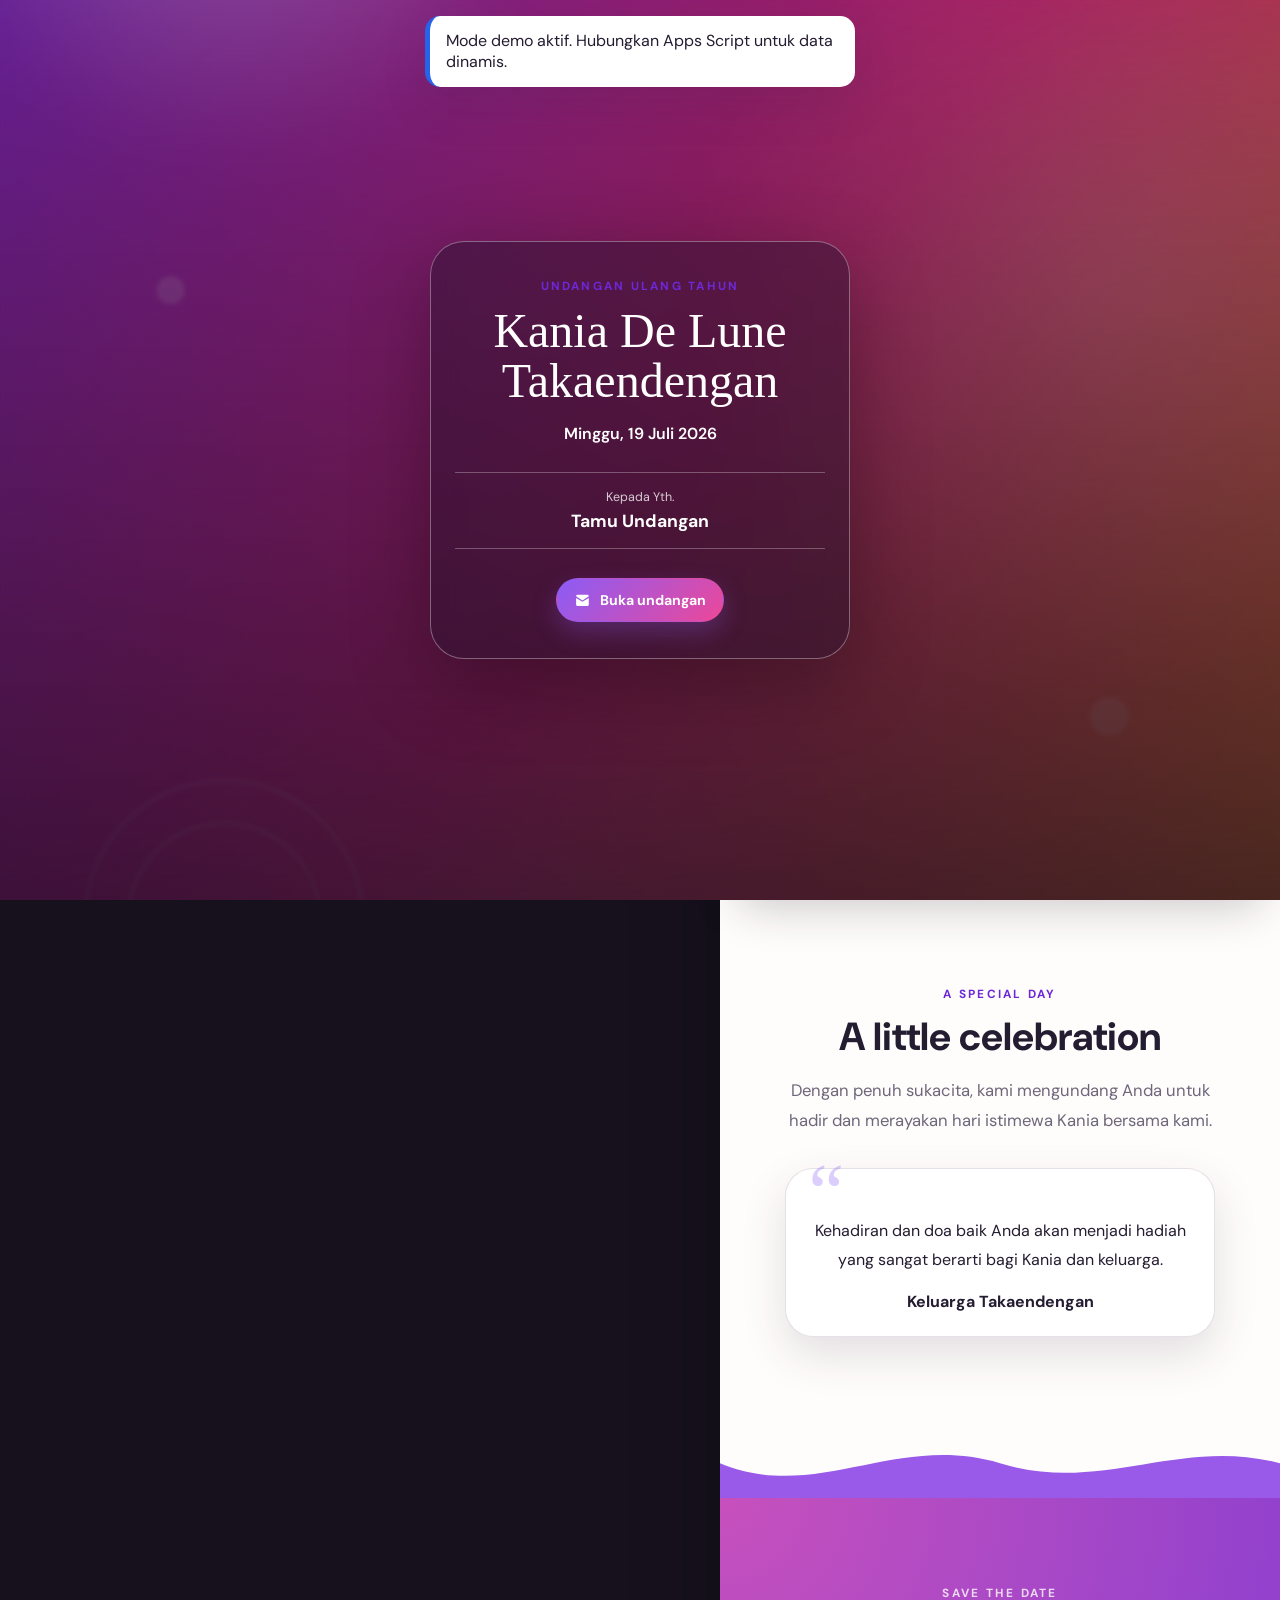
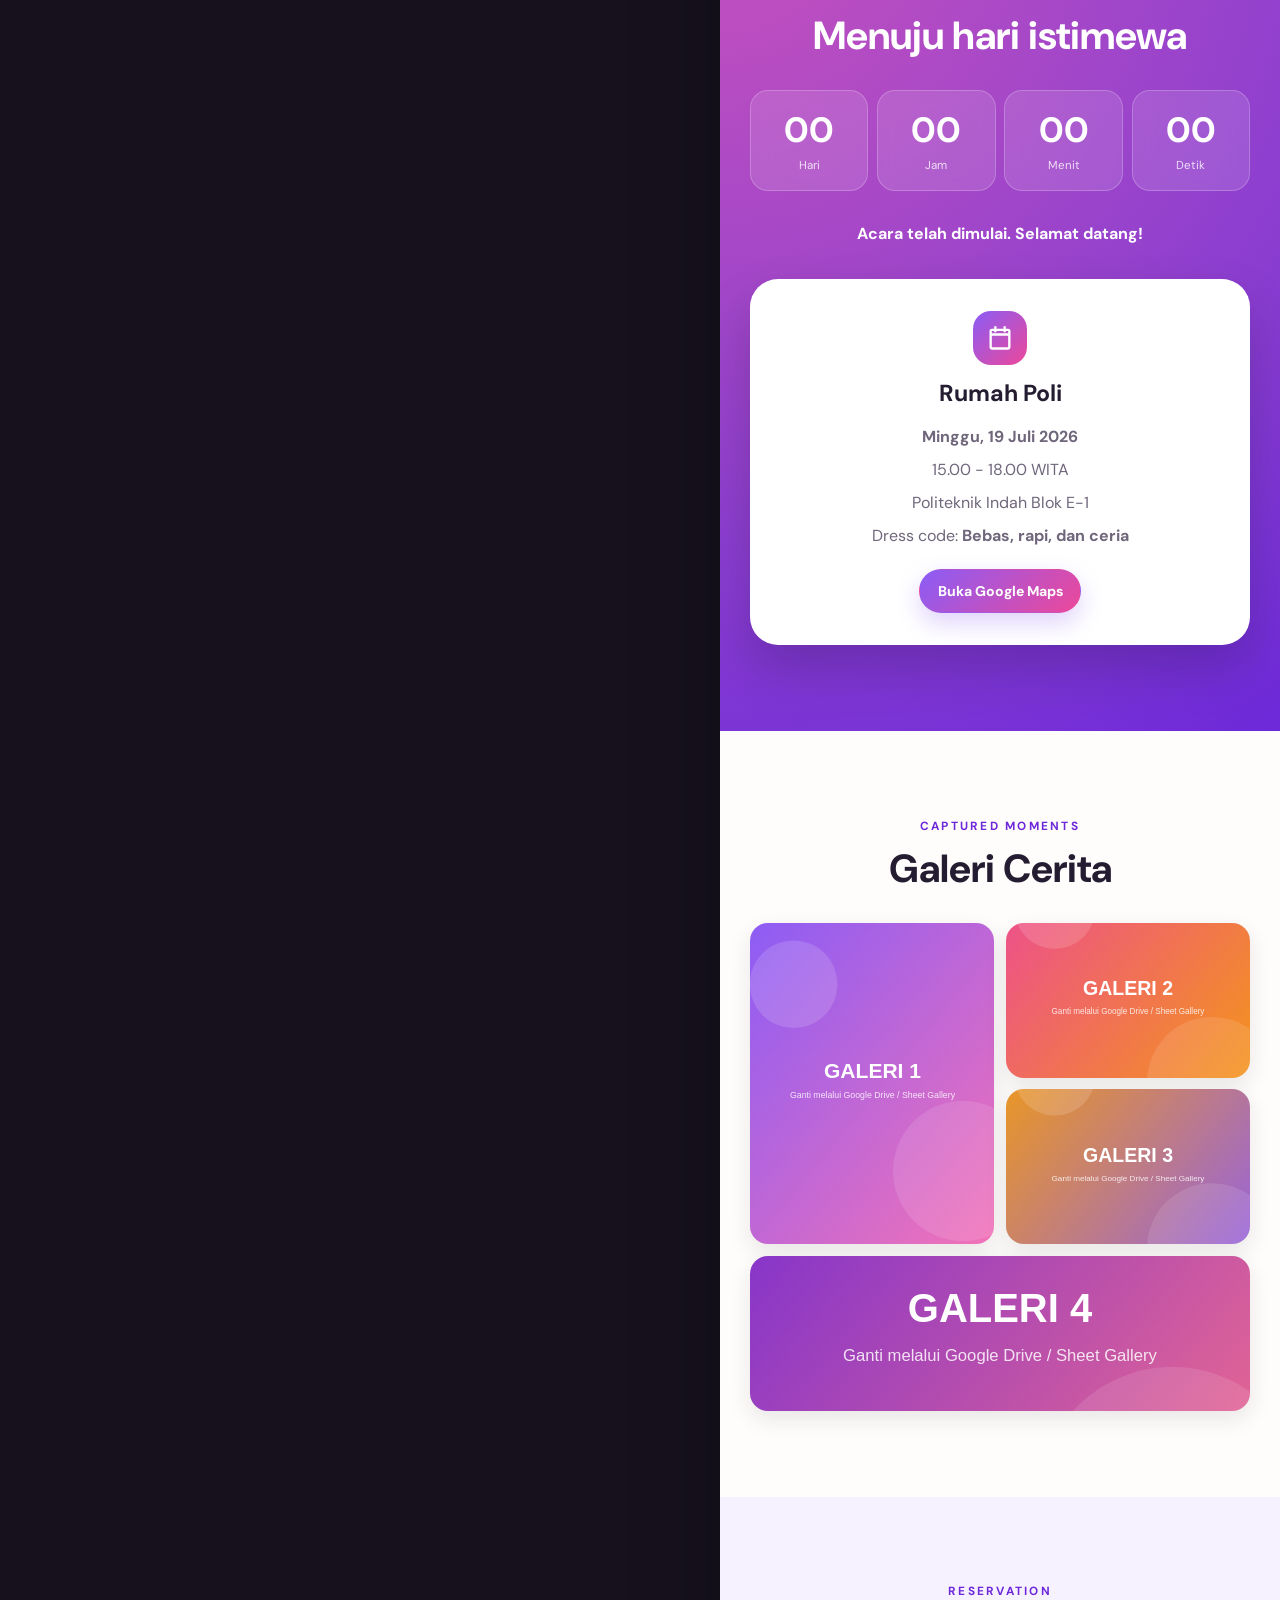
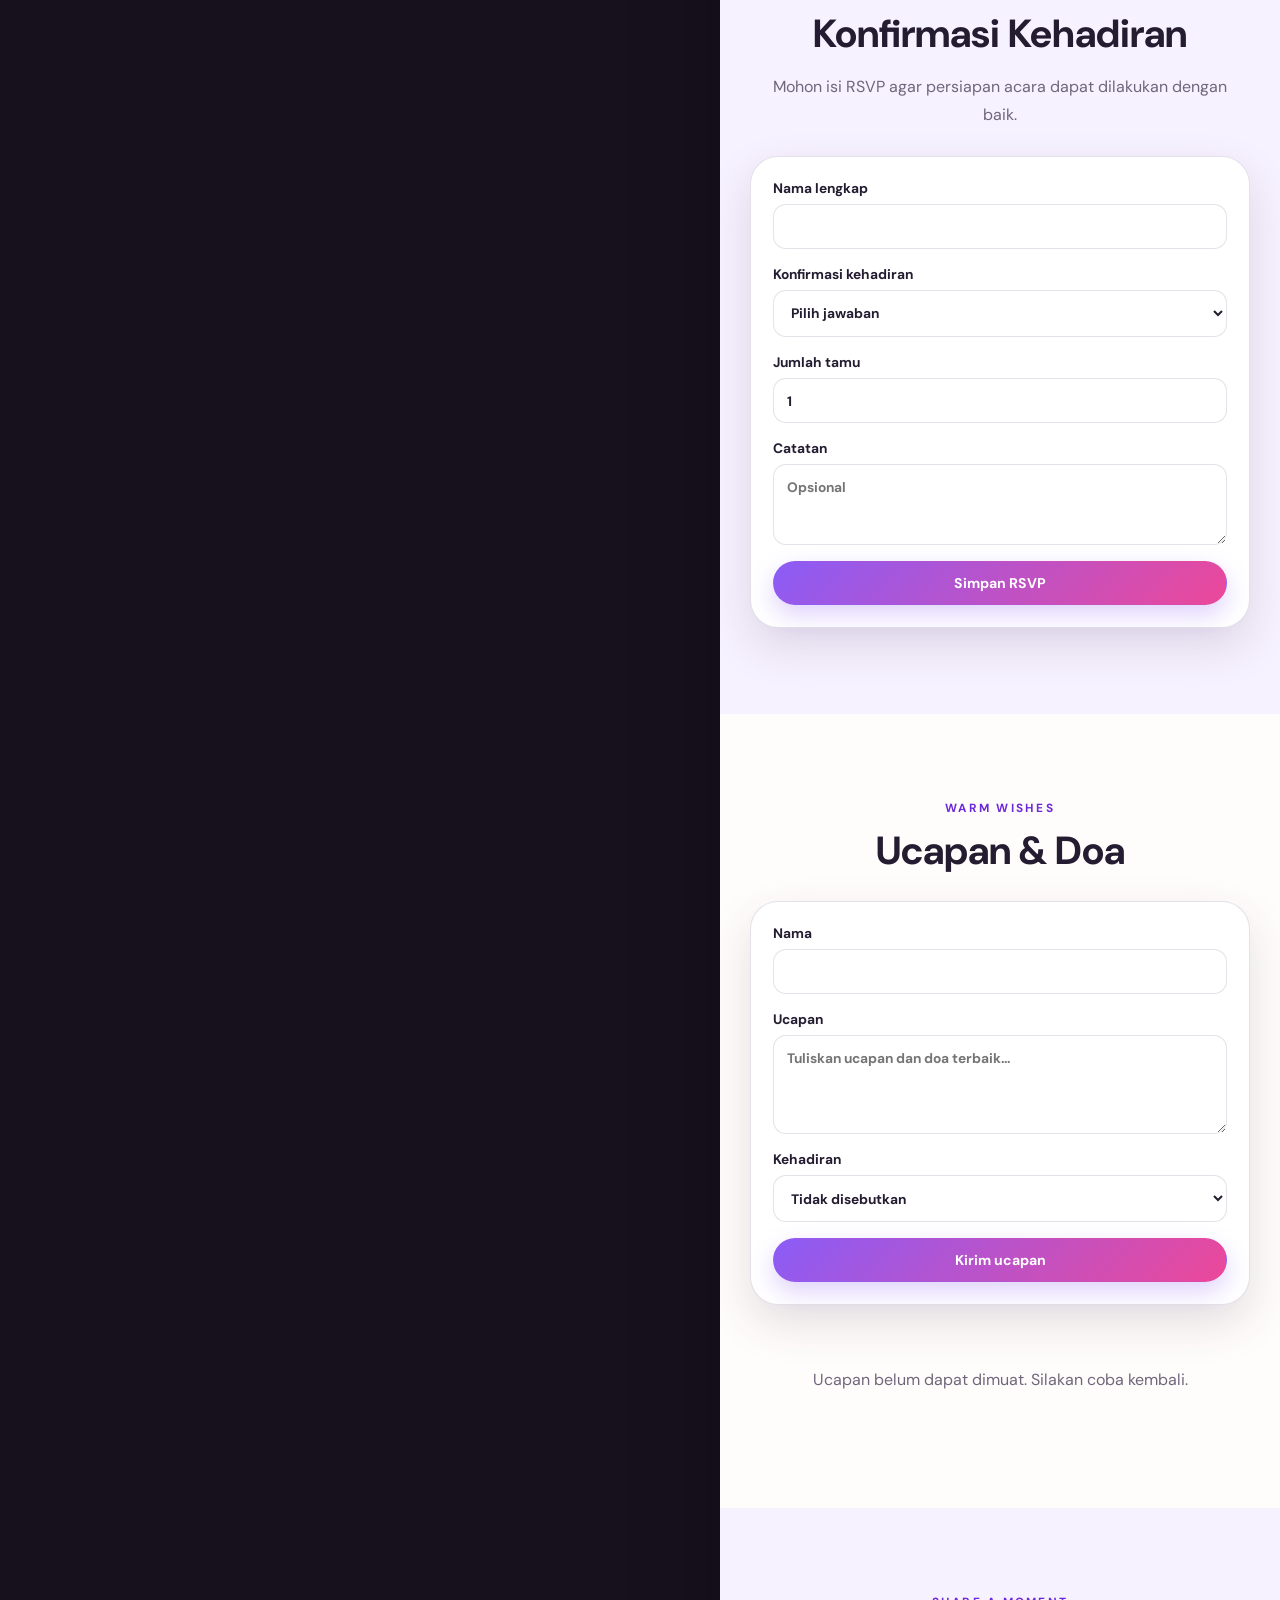
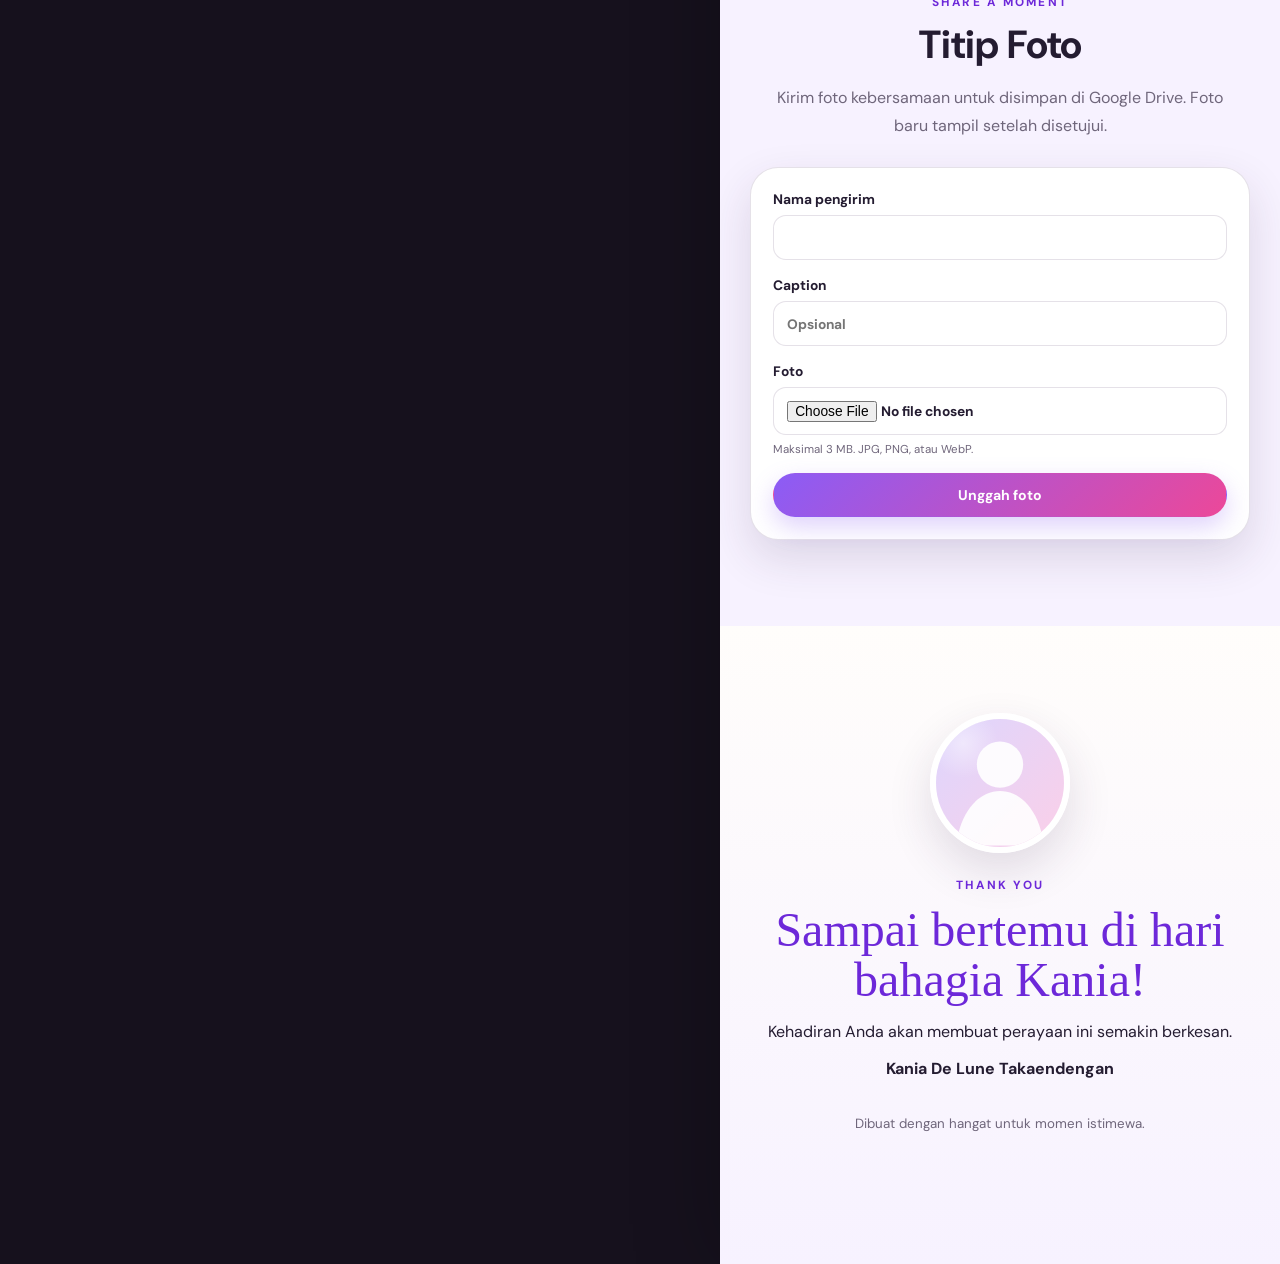
==== frontend/index.html @ 4f207be5 "pushed push new" ====
<!doctype html>
<html lang="id">
<head>
  <meta charset="utf-8">
  <meta name="viewport" content="width=device-width, initial-scale=1, viewport-fit=cover">
  <meta name="theme-color" content="#8b5cf6">
  <meta name="description" content="Undangan ulang tahun Kania De Lune Takaendengan, Minggu 19 Juli 2026.">
  <meta property="og:type" content="website">
  <meta property="og:title" content="Undangan Ulang Tahun Kania">
  <meta property="og:description" content="Mari merayakan hari istimewa Kania bersama.">
  <meta property="og:image" content="./assets/images/hero.svg">
  <title>Undangan Ulang Tahun Kania</title>
  <link rel="preconnect" href="https://fonts.googleapis.com">
  <link rel="preconnect" href="https://fonts.gstatic.com" crossorigin>
  <link href="https://fonts.googleapis.com/css2?family=DM+Sans:wght@400;500;600;700&family=Geist+Pixel&display=swap" rel="stylesheet">
  <link rel="stylesheet" href="./css/styles.css">
  <link rel="icon" href="./assets/images/icon.svg" type="image/svg+xml">
  <link rel="manifest" href="./manifest.webmanifest">
</head>
<body>
  <a class="skip-link" href="#main-content">Lewati ke isi undangan</a>
  <canvas id="confetti" aria-hidden="true"></canvas>

  <div id="global-status" class="toast" role="status" aria-live="polite" hidden></div>

  <section id="cover" class="cover" aria-labelledby="cover-title">
    <img class="cover-bg" data-hero-image data-fallback="./assets/images/hero.svg" src="./assets/images/hero.svg" alt="">
    <div class="cover-overlay"></div>
    <div class="cover-card">
      <p class="eyebrow">Undangan Ulang Tahun</p>
      <h1 id="cover-title" class="script-title" data-celebrant-name>Kania De Lune Takaendengan</h1>
      <p class="cover-date" data-date-label>Minggu, 19 Juli 2026</p>
      <div class="guest-box">
        <span>Kepada Yth.</span>
        <strong data-guest-name>Tamu Undangan</strong>
      </div>
      <button id="open-invitation" class="button button-primary" type="button">
        <svg aria-hidden="true" viewBox="0 0 24 24"><path d="M3 8.5 12 14l9-5.5V18a2 2 0 0 1-2 2H5a2 2 0 0 1-2-2V8.5Zm0-2.3V6a2 2 0 0 1 2-2h14a2 2 0 0 1 2 2v.2L12 12 3 6.2Z"/></svg>
        Buka undangan
      </button>
    </div>
  </section>

  <div class="app-shell">
    <aside class="desktop-panel" aria-hidden="true">
      <img data-hero-image data-fallback="./assets/images/hero.svg" src="./assets/images/hero.svg" alt="">
      <div class="desktop-panel-overlay"></div>
      <div class="desktop-panel-content">
        <p class="eyebrow">Save the date</p>
        <h2 class="script-title" data-nickname>Kania</h2>
        <p data-date-label>Minggu, 19 Juli 2026</p>
      </div>
    </aside>

    <main id="main-content" class="invitation" inert>
      <section id="home" class="hero section" tabindex="-1">
        <img class="hero-bg" data-hero-image data-fallback="./assets/images/hero.svg" src="./assets/images/hero.svg" alt="">
        <div class="hero-overlay"></div>
        <div class="hero-content">
          <p class="eyebrow">You are invited to</p>
          <h2 class="hero-heading">Birthday Celebration</h2>
          <div class="portrait-frame">
            <img data-portrait-image data-fallback="./assets/images/portrait.svg" src="./assets/images/portrait.svg" alt="Potret yang berulang tahun">
          </div>
          <p class="age-label" data-age-wrap hidden><span>Celebrating</span><strong data-age>0</strong><span>years</span></p>
          <h1 class="script-title" data-celebrant-name>Kania De Lune Takaendengan</h1>
          <p class="hero-date"><span data-date-label>Minggu, 19 Juli 2026</span><br><span data-time-label>15.00 - 18.00 WITA</span></p>
          <div class="hero-actions">
            <a id="calendar-link" class="button button-light" href="#" target="_blank" rel="noopener noreferrer">Tambah ke kalender</a>
            <button id="share-button" class="button button-ghost" type="button">Bagikan</button>
          </div>
          <a class="scroll-cue" href="#about" aria-label="Gulir ke bagian berikutnya"><span></span></a>
        </div>
      </section>

      <section id="about" class="section section-paper text-center">
        <div class="section-inner narrow">
          <p class="eyebrow">A special day</p>
          <h2 class="section-title" data-story-title>A little celebration</h2>
          <p class="lead" data-greeting>Dengan penuh sukacita, saya mengundang Anda untuk hadir dan merayakan hari istimewa ini bersama.</p>
          <div class="message-card">
            <span class="quote-mark" aria-hidden="true">“</span>
            <p data-story-text>Kehadiran dan doa baik Anda adalah hadiah yang sangat berarti.</p>
            <strong data-host-name>Keluarga Besar</strong>
          </div>
        </div>
      </section>

      <div class="wave wave-purple" aria-hidden="true">
        <svg viewBox="0 0 1440 170" preserveAspectRatio="none"><path d="M0,90 C250,180 450,20 720,90 C980,160 1180,30 1440,90 L1440,170 L0,170 Z"/></svg>
      </div>

      <section id="event" class="section section-gradient text-center">
        <div class="section-inner">
          <p class="eyebrow eyebrow-light">Save the date</p>
          <h2 class="section-title light">Menuju hari istimewa</h2>
          <div class="countdown" aria-label="Hitung mundur acara">
            <div><strong data-countdown="days">00</strong><span>Hari</span></div>
            <div><strong data-countdown="hours">00</strong><span>Jam</span></div>
            <div><strong data-countdown="minutes">00</strong><span>Menit</span></div>
            <div><strong data-countdown="seconds">00</strong><span>Detik</span></div>
          </div>
          <p id="countdown-ended" class="countdown-ended" hidden>Acara telah dimulai. Selamat datang!</p>

          <article class="event-card">
            <div class="event-icon" aria-hidden="true">
              <svg viewBox="0 0 24 24"><path d="M7 2h2v2h6V2h2v2h2a2 2 0 0 1 2 2v14a2 2 0 0 1-2 2H5a2 2 0 0 1-2-2V6a2 2 0 0 1 2-2h2V2Zm12 8H5v10h14V10ZM5 8h14V6h-2v1h-2V6H9v1H7V6H5v2Z"/></svg>
            </div>
            <h3 data-venue>Rumah Poli</h3>
            <p><strong data-date-label>Minggu, 19 Juli 2026</strong></p>
            <p data-time-label>15.00 - 18.00 WITA</p>
            <p data-address>Politeknik Indah Blok E-1</p>
            <p class="dress-code">Dress code: <strong data-dress-code>Smart casual</strong></p>
            <a class="button button-primary" data-map-link href="https://www.google.com/maps/place/Rumah+Poli/@1.5078659,124.8897013,817m/data=!3m2!1e3!4b1!4m6!3m5!1s0x3287a1dafefa0abb:0xc75a216aa754d8f6!8m2!3d1.5078605!4d124.8922762!16s%2Fg%2F11sf423ls3?entry=ttu&amp;g_ep=EgoyMDI2MDcxMi4wIKXMDSoASAFQAw%3D%3D" target="_blank" rel="noopener noreferrer">Buka Google Maps</a>
          </article>
        </div>
      </section>

      <section id="gallery" class="section section-paper text-center">
        <div class="section-inner">
          <p class="eyebrow">Captured moments</p>
          <h2 class="section-title">Galeri Cerita</h2>
          <div id="gallery-grid" class="gallery-grid">
            <button class="gallery-item gallery-tall" type="button" data-full="./assets/images/gallery-1.svg" aria-label="Buka foto galeri 1"><img src="./assets/images/gallery-1.svg" alt="Contoh foto galeri pertama" loading="lazy"></button>
            <button class="gallery-item" type="button" data-full="./assets/images/gallery-2.svg" aria-label="Buka foto galeri 2"><img src="./assets/images/gallery-2.svg" alt="Contoh foto galeri kedua" loading="lazy"></button>
            <button class="gallery-item" type="button" data-full="./assets/images/gallery-3.svg" aria-label="Buka foto galeri 3"><img src="./assets/images/gallery-3.svg" alt="Contoh foto galeri ketiga" loading="lazy"></button>
            <button class="gallery-item gallery-wide" type="button" data-full="./assets/images/gallery-4.svg" aria-label="Buka foto galeri 4"><img src="./assets/images/gallery-4.svg" alt="Contoh foto galeri keempat" loading="lazy"></button>
          </div>
        </div>
      </section>

      <section id="rsvp" class="section section-soft">
        <div class="section-inner">
          <div class="text-center">
            <p class="eyebrow">Reservation</p>
            <h2 class="section-title">Konfirmasi Kehadiran</h2>
            <p class="section-description">Mohon isi RSVP agar persiapan acara dapat dilakukan dengan baik.</p>
          </div>
          <form id="rsvp-form" class="form-card">
            <label>Nama lengkap<input name="name" type="text" maxlength="80" required autocomplete="name"></label>
            <label>Konfirmasi kehadiran
              <select name="attendance" required>
                <option value="">Pilih jawaban</option>
                <option value="Hadir">Hadir</option>
                <option value="Tidak Hadir">Tidak hadir</option>
                <option value="Masih Ragu">Masih ragu</option>
              </select>
            </label>
            <label>Jumlah tamu<input name="guestCount" type="number" min="0" max="10" value="1" required></label>
            <label>Catatan<textarea name="notes" rows="3" maxlength="300" placeholder="Opsional"></textarea></label>
            <button class="button button-primary full" type="submit">Simpan RSVP</button>
            <p id="rsvp-status" class="form-status" role="status" aria-live="polite" hidden></p>
          </form>
        </div>
      </section>

      <section id="wishes" class="section section-paper">
        <div class="section-inner">
          <div class="text-center">
            <p class="eyebrow">Warm wishes</p>
            <h2 class="section-title">Ucapan &amp; Doa</h2>
          </div>
          <form id="wish-form" class="form-card">
            <label>Nama<input name="name" type="text" maxlength="80" required autocomplete="name"></label>
            <label>Ucapan<textarea name="message" rows="4" maxlength="500" required placeholder="Tuliskan ucapan dan doa terbaik..."></textarea></label>
            <label>Kehadiran
              <select name="attendance">
                <option value="">Tidak disebutkan</option>
                <option value="Hadir">Hadir</option>
                <option value="Tidak Hadir">Tidak hadir</option>
                <option value="Masih Ragu">Masih ragu</option>
              </select>
            </label>
            <button class="button button-primary full" type="submit">Kirim ucapan</button>
            <p id="form-status" class="form-status" role="status" aria-live="polite" hidden></p>
          </form>

          <div class="wish-list-wrap">
            <div id="wish-list" class="wish-list"></div>
            <p id="wish-empty" class="empty-state">Belum ada ucapan. Jadilah yang pertama.</p>
            <button id="load-more-wishes" class="button button-outline full" type="button" hidden>Muat ucapan lainnya</button>
          </div>
        </div>
      </section>

      <section id="upload-section" class="section section-soft">
        <div class="section-inner">
          <div class="text-center">
            <p class="eyebrow">Share a moment</p>
            <h2 class="section-title">Titip Foto</h2>
            <p class="section-description">Kirim foto kebersamaan untuk disimpan di Google Drive. Foto baru tampil setelah disetujui.</p>
          </div>
          <form id="upload-form" class="form-card">
            <label>Nama pengirim<input name="name" type="text" maxlength="80" required></label>
            <label>Caption<input name="caption" type="text" maxlength="160" placeholder="Opsional"></label>
            <label>Foto<input name="photo" type="file" accept="image/jpeg,image/png,image/webp" required><small>Maksimal 3 MB. JPG, PNG, atau WebP.</small></label>
            <button class="button button-primary full" type="submit">Unggah foto</button>
            <p id="upload-status" class="form-status" role="status" aria-live="polite" hidden></p>
          </form>
        </div>
      </section>

      <section id="gift-section" class="section section-gradient text-center" hidden>
        <div class="section-inner">
          <p class="eyebrow eyebrow-light">Optional</p>
          <h2 class="section-title light" data-gift-title>Birthday Gift</h2>
          <p class="section-description light" data-gift-description>Doa dan kehadiran Anda sudah lebih dari cukup.</p>
          <div class="gift-card">
            <p data-gift-bank>Nama Bank</p>
            <strong data-gift-account-number>0000000000</strong>
            <span data-gift-account-name>Nama Pemilik Rekening</span>
            <button id="copy-account" class="button button-light" type="button">Salin nomor rekening</button>
          </div>
        </div>
      </section>

      <footer id="closing" class="closing section text-center">
        <img class="closing-image" data-portrait-image data-fallback="./assets/images/portrait.svg" src="./assets/images/portrait.svg" alt="Potret yang berulang tahun">
        <p class="eyebrow">Thank you</p>
        <h2 class="script-title" data-closing-message>Sampai bertemu di hari bahagia!</h2>
        <p>Kehadiran Anda akan membuat perayaan ini semakin berkesan.</p>
        <strong data-celebrant-name>Kania De Lune Takaendengan</strong>
        <small>Dibuat dengan hangat untuk momen istimewa.</small>
      </footer>
    </main>
  </div>

  <nav class="bottom-nav" aria-label="Navigasi undangan">
    <a class="active" href="#home" aria-label="Beranda"><svg aria-hidden="true" viewBox="0 0 24 24"><path d="m12 3 9 8h-3v9h-5v-6h-2v6H6v-9H3l9-8Z"/></svg><span>Home</span></a>
    <a href="#event" aria-label="Acara"><svg aria-hidden="true" viewBox="0 0 24 24"><path d="M7 2h2v2h6V2h2v2h2a2 2 0 0 1 2 2v14H3V6a2 2 0 0 1 2-2h2V2Zm12 8H5v8h14v-8Z"/></svg><span>Acara</span></a>
    <a href="#gallery" aria-label="Galeri"><svg aria-hidden="true" viewBox="0 0 24 24"><path d="M4 3h16a2 2 0 0 1 2 2v14H2V5a2 2 0 0 1 2-2Zm0 2v10l4-4 3 3 2-2 5 5h2V5H4Zm11 2a2 2 0 1 1 0 4 2 2 0 0 1 0-4Z"/></svg><span>Galeri</span></a>
    <a href="#rsvp" aria-label="RSVP"><svg aria-hidden="true" viewBox="0 0 24 24"><path d="M17 3a4 4 0 1 1-3.5 6A7 7 0 0 1 20 16v3h-2v-3a5 5 0 0 0-5-5h-2a5 5 0 0 0-5 5v3H4v-3a7 7 0 0 1 6.5-7A4 4 0 1 1 17 3Zm0 2a2 2 0 1 0 0 4 2 2 0 0 0 0-4ZM7 5a2 2 0 1 0 0 4 2 2 0 0 0 0-4Z"/></svg><span>RSVP</span></a>
    <a href="#wishes" aria-label="Ucapan"><svg aria-hidden="true" viewBox="0 0 24 24"><path d="M20 3H4a2 2 0 0 0-2 2v12a2 2 0 0 0 2 2h4l4 3 4-3h4a2 2 0 0 0 2-2V5a2 2 0 0 0-2-2Zm0 14h-4.7L12 19.5 8.7 17H4V5h16v12Z"/></svg><span>Ucapan</span></a>
  </nav>

  <button id="music-toggle" class="floating-button music-button" type="button" aria-label="Putar atau jeda musik" aria-pressed="false" hidden>
    <svg aria-hidden="true" viewBox="0 0 24 24"><path d="M19 3v12.2a4 4 0 1 1-2-3.46V7l-8 2v8.2a4 4 0 1 1-2-3.46V7.44L19 4.5V3ZM5 18a2 2 0 1 0 4 0 2 2 0 0 0-4 0Zm10-2a2 2 0 1 0 4 0 2 2 0 0 0-4 0Z"/></svg>
  </button>
  <audio id="background-music" loop preload="metadata"></audio>

  <dialog id="image-dialog" class="image-dialog">
    <button id="dialog-close" type="button" aria-label="Tutup foto">×</button>
    <img id="dialog-image" src="./assets/images/placeholder.svg" alt="Foto galeri">
  </dialog>

  <script type="module" src="./js/app.js"></script>
</body>
</html>
---- frontend/css/styles.css ----
:root {
  --primary: #8b5cf6;
  --primary-dark: #6d28d9;
  --secondary: #ec4899;
  --accent: #f59e0b;
  --ink: #241c31;
  --muted: #6f667b;
  --paper: #fffdfb;
  --soft: #f7f2ff;
  --line: rgba(71, 43, 92, 0.14);
  --shadow: 0 18px 45px rgba(57, 37, 72, 0.14);
  --radius: 28px;
  --content-width: 560px;
  --nav-height: 76px;
  color-scheme: light;
  font-family: "DM Sans", system-ui, -apple-system, BlinkMacSystemFont, "Segoe UI", sans-serif;
  scroll-behavior: smooth;
}

* { box-sizing: border-box; }
html, body { margin: 0; min-height: 100%; }
body { background: #16111d; color: var(--ink); }
body, button, input, textarea, select { font: inherit; }
button, a { -webkit-tap-highlight-color: transparent; }
a { color: inherit; }
img { display: block; max-width: 100%; }
svg { width: 1.2em; fill: currentColor; }
[hidden] { display: none !important; }

.skip-link {
  position: fixed; left: 1rem; top: -5rem; z-index: 3000;
  background: white; padding: .8rem 1rem; border-radius: 10px;
}
.skip-link:focus { top: 1rem; }

#confetti { position: fixed; inset: 0; pointer-events: none; z-index: 2500; }

.cover {
  position: fixed; inset: 0; z-index: 2000; min-height: 100dvh;
  display: grid; place-items: center; overflow: hidden; padding: 1.25rem;
  transition: opacity .8s ease, visibility .8s ease;
}
.cover-bg { position: absolute; inset: 0; width: 100%; height: 100%; object-fit: cover; }
.cover-overlay { position: absolute; inset: 0; background: linear-gradient(180deg, rgba(20,10,30,.28), rgba(20,10,30,.76)); backdrop-filter: blur(2px); }
.cover-card {
  position: relative; width: min(100%, 420px); padding: 2.25rem 1.5rem;
  text-align: center; color: white; border: 1px solid rgba(255,255,255,.34);
  border-radius: 34px; background: rgba(30,18,42,.42); box-shadow: 0 24px 80px rgba(0,0,0,.3);
  backdrop-filter: blur(14px);
}
.invitation-open .cover { opacity: 0; visibility: hidden; pointer-events: none; }

.eyebrow { margin: 0 0 .75rem; text-transform: uppercase; letter-spacing: .19em; font-size: .74rem; font-weight: 700; color: var(--primary-dark); }
.eyebrow-light { color: rgba(255,255,255,.78); }
.script-title { margin: .25rem 0 1rem; font-family: "Geist Pixel", cursive; font-size: clamp(2rem, 11vw, 3rem); font-weight: 400; line-height: 1.05; }
.cover-date { margin: 0; font-weight: 600; }
.guest-box { margin: 1.8rem 0; padding: 1rem; border-block: 1px solid rgba(255,255,255,.28); }
.guest-box span { display: block; font-size: .78rem; opacity: .78; }
.guest-box strong { display: block; margin-top: .3rem; font-size: 1.1rem; }

.button {
  display: inline-flex; align-items: center; justify-content: center; gap: .55rem;
  min-height: 44px; padding: .72rem 1.1rem; border: 1px solid transparent; border-radius: 999px;
  text-decoration: none; font-weight: 700; font-size: .88rem; cursor: pointer;
  transition: transform .2s ease, box-shadow .2s ease, background-color .2s ease;
}
.button:hover { transform: translateY(-2px); }
.button:focus-visible, input:focus-visible, textarea:focus-visible, select:focus-visible, .gallery-item:focus-visible, .bottom-nav a:focus-visible { outline: 3px solid color-mix(in srgb, var(--accent) 68%, white); outline-offset: 3px; }
.button-primary { color: white; background: linear-gradient(135deg, var(--primary), var(--secondary)); box-shadow: 0 10px 24px color-mix(in srgb, var(--primary) 28%, transparent); }
.button-light { color: var(--primary-dark); background: white; box-shadow: 0 8px 24px rgba(0,0,0,.12); }
.button-ghost { color: white; border-color: rgba(255,255,255,.5); background: rgba(255,255,255,.08); backdrop-filter: blur(8px); }
.button-outline { color: var(--primary-dark); border-color: var(--primary); background: transparent; }
.full { width: 100%; }

.app-shell { min-height: 100vh; }
.desktop-panel { display: none; }
.invitation { width: 100%; max-width: var(--content-width); margin: 0 auto; background: var(--paper); box-shadow: 0 0 80px rgba(0,0,0,.25); overflow: clip; }
.section { position: relative; padding: 5.4rem 1.25rem; }
.section-inner { width: min(100%, 500px); margin: 0 auto; }
.narrow { width: min(100%, 430px); }
.text-center { text-align: center; }
.section-paper { background: var(--paper); }
.section-soft { background: var(--soft); }
.section-gradient { color: white; background: radial-gradient(circle at top left, color-mix(in srgb, var(--secondary) 62%, var(--primary)), var(--primary-dark)); }
.section-title { margin: 0 0 1rem; font-size: clamp(1.75rem, 7vw, 2.45rem); line-height: 1.16; }
.section-title.light, .section-description.light { color: white; }
.section-description { margin: 0 auto 1.6rem; max-width: 42ch; color: var(--muted); line-height: 1.75; }
.lead { font-size: 1.04rem; line-height: 1.8; color: var(--muted); }

.hero { min-height: 100dvh; display: grid; place-items: center; padding-top: 4.5rem; padding-bottom: 5rem; color: white; overflow: hidden; }
.hero-bg { position: absolute; inset: 0; width: 100%; height: 100%; object-fit: cover; }
.hero-overlay { position: absolute; inset: 0; background: linear-gradient(180deg, rgba(27,12,41,.28), rgba(27,12,41,.84)); }
.hero-content { position: relative; z-index: 1; width: 100%; text-align: center; }
.hero-heading { margin: 0 0 1.4rem; font-size: 1.35rem; letter-spacing: .02em; }
.hero .eyebrow { color: rgba(255,255,255,.82); }
.portrait-frame { width: 190px; aspect-ratio: 1; margin: 0 auto 1rem; padding: 7px; border-radius: 50%; background: linear-gradient(135deg, rgba(255,255,255,.95), rgba(255,255,255,.25)); box-shadow: 0 18px 50px rgba(0,0,0,.26); }
.portrait-frame img { width: 100%; height: 100%; object-fit: cover; border-radius: 50%; }
.age-label { display: inline-flex; padding: .4rem .8rem; margin: .4rem 0 0; border-radius: 999px; background: rgba(255,255,255,.14); backdrop-filter: blur(8px); gap: .28rem; }
.hero .script-title { font-size: clamp(2rem, 15vw, 3rem); }
.hero-date { margin: 0 0 1.4rem; line-height: 1.75; }
.hero-actions { display: flex; flex-wrap: wrap; justify-content: center; gap: .7rem; }
.scroll-cue { position: absolute; left: 50%; bottom: -3.5rem; width: 28px; height: 44px; border: 2px solid rgba(255,255,255,.55); border-radius: 999px; transform: translateX(-50%); }
.scroll-cue span { position: absolute; top: 8px; left: 50%; width: 5px; height: 8px; border-radius: 99px; background: white; transform: translateX(-50%); animation: scroll-dot 1.8s infinite; }
@keyframes scroll-dot { 0% { opacity: 0; transform: translate(-50%,0); } 40% { opacity: 1; } 100% { opacity: 0; transform: translate(-50%,18px); } }

.message-card { position: relative; margin-top: 2rem; padding: 2rem 1.4rem 1.5rem; border: 1px solid var(--line); border-radius: var(--radius); background: white; box-shadow: var(--shadow); }
.message-card .quote-mark { position: absolute; top: -1.4rem; left: 1.4rem; font-family: Georgia, serif; font-size: 5rem; color: color-mix(in srgb, var(--primary) 30%, transparent); }
.message-card p { line-height: 1.8; }

.wave { height: 76px; overflow: hidden; margin-bottom: -1px; background: var(--paper); }
.wave svg { width: 100%; height: 100%; }
.wave-purple path { fill: color-mix(in srgb, var(--primary) 86%, var(--secondary)); }

.countdown { display: grid; grid-template-columns: repeat(4, 1fr); gap: .55rem; margin: 2rem 0; }
.countdown div { padding: 1rem .35rem; border: 1px solid rgba(255,255,255,.22); border-radius: 18px; background: rgba(255,255,255,.12); backdrop-filter: blur(10px); }
.countdown strong { display: block; font-size: clamp(1.5rem, 7vw, 2.2rem); }
.countdown span { font-size: .72rem; opacity: .8; }
.countdown-ended { font-weight: 700; }
.event-card { margin-top: 2.2rem; padding: 2rem 1.3rem; color: var(--ink); border-radius: var(--radius); background: white; box-shadow: 0 24px 50px rgba(0,0,0,.18); }
.event-card h3 { margin: .8rem 0 1rem; font-size: 1.45rem; }
.event-card p { margin: .45rem 0; line-height: 1.6; color: var(--muted); }
.event-icon { width: 54px; height: 54px; margin: 0 auto; display: grid; place-items: center; border-radius: 18px; color: white; background: linear-gradient(135deg, var(--primary), var(--secondary)); }
.event-icon svg { width: 28px; }
.dress-code { margin-bottom: 1.3rem !important; }

.gallery-grid { display: grid; grid-template-columns: repeat(2, 1fr); grid-auto-rows: 155px; gap: .7rem; margin-top: 2rem; }
.gallery-item { padding: 0; border: 0; border-radius: 18px; overflow: hidden; cursor: pointer; background: #eee; box-shadow: 0 8px 22px rgba(34,22,45,.1); }
.gallery-item img { width: 100%; height: 100%; object-fit: cover; transition: transform .45s ease; }
.gallery-item:hover img { transform: scale(1.055); }
.gallery-tall { grid-row: span 2; }
.gallery-wide { grid-column: span 2; }

.form-card { margin-top: 1.7rem; padding: 1.35rem; border: 1px solid var(--line); border-radius: var(--radius); background: white; box-shadow: var(--shadow); }
.form-card label { display: grid; gap: .45rem; margin-bottom: 1rem; font-weight: 700; font-size: .86rem; }
.form-card input, .form-card textarea, .form-card select { width: 100%; border: 1px solid var(--line); border-radius: 13px; padding: .78rem .85rem; color: var(--ink); background: #fff; }
.form-card textarea { resize: vertical; }
.form-card small { color: var(--muted); font-weight: 400; }
.form-status { margin: .8rem 0 0; padding: .8rem; border-radius: 12px; font-size: .85rem; }
.form-status[data-type="success"] { color: #14532d; background: #dcfce7; }
.form-status[data-type="error"] { color: #7f1d1d; background: #fee2e2; }
.form-status[data-type="info"] { color: #1e3a8a; background: #dbeafe; }

.wish-list-wrap { margin-top: 2rem; }
.wish-list { display: grid; gap: .85rem; }
.wish-card { display: grid; grid-template-columns: 44px 1fr; gap: .8rem; padding: 1rem; border: 1px solid var(--line); border-radius: 18px; background: white; }
.wish-avatar { width: 44px; height: 44px; display: grid; place-items: center; color: white; font-weight: 800; border-radius: 50%; background: linear-gradient(135deg, var(--primary), var(--secondary)); }
.wish-meta { display: flex; flex-wrap: wrap; justify-content: space-between; gap: .4rem; }
.wish-meta time { color: var(--muted); font-size: .7rem; }
.wish-body p { margin: .45rem 0; color: var(--muted); line-height: 1.6; white-space: pre-wrap; }
.attendance-badge { display: inline-flex; padding: .25rem .55rem; border-radius: 999px; color: var(--primary-dark); background: var(--soft); font-size: .7rem; font-weight: 700; }
.empty-state { padding: 1rem; text-align: center; color: var(--muted); }

.gift-card { max-width: 380px; margin: 2rem auto 0; padding: 1.7rem; border: 1px solid rgba(255,255,255,.3); border-radius: 24px; background: rgba(255,255,255,.14); backdrop-filter: blur(10px); }
.gift-card p, .gift-card span { display: block; margin: .3rem 0; }
.gift-card strong { display: block; margin: .7rem 0; font-size: 1.5rem; letter-spacing: .08em; }

.closing { padding-bottom: calc(var(--nav-height) + 3.5rem); background: linear-gradient(180deg, var(--paper), var(--soft)); }
.closing-image { width: 140px; aspect-ratio: 1; object-fit: cover; margin: 0 auto 1.5rem; border: 6px solid white; border-radius: 50%; box-shadow: var(--shadow); }
.closing .script-title { color: var(--primary-dark); }
.closing small { display: block; margin-top: 2.2rem; color: var(--muted); }

.bottom-nav {
  position: fixed; left: 50%; bottom: max(.65rem, env(safe-area-inset-bottom)); z-index: 900;
  width: min(calc(100% - 1rem), 530px); height: var(--nav-height); display: grid; grid-template-columns: repeat(5, 1fr);
  padding: .45rem; border: 1px solid rgba(255,255,255,.42); border-radius: 24px;
  background: rgba(255,255,255,.88); box-shadow: 0 18px 45px rgba(31,17,41,.22); backdrop-filter: blur(16px); transform: translateX(-50%);
}
.bottom-nav a { display: grid; place-items: center; align-content: center; gap: .2rem; color: var(--muted); text-decoration: none; border-radius: 17px; font-size: .66rem; font-weight: 700; }
.bottom-nav svg { width: 21px; }
.bottom-nav a.active { color: white; background: linear-gradient(135deg, var(--primary), var(--secondary)); }

.floating-button { position: fixed; right: 1rem; bottom: calc(var(--nav-height) + 1.8rem + env(safe-area-inset-bottom)); z-index: 950; width: 48px; height: 48px; display: grid; place-items: center; border: 0; border-radius: 50%; color: white; background: linear-gradient(135deg, var(--primary), var(--secondary)); box-shadow: var(--shadow); cursor: pointer; }
.music-button.is-playing svg { animation: spin 4s linear infinite; }
@keyframes spin { to { transform: rotate(360deg); } }

.toast { position: fixed; top: 1rem; left: 50%; z-index: 2600; width: min(calc(100% - 2rem), 430px); padding: .9rem 1rem; border-radius: 15px; box-shadow: var(--shadow); transform: translateX(-50%); background: white; }
.toast[data-type="success"] { border-left: 5px solid #16a34a; }
.toast[data-type="error"] { border-left: 5px solid #dc2626; }
.toast[data-type="info"] { border-left: 5px solid #2563eb; }

.image-dialog { width: min(92vw, 860px); max-height: 90dvh; padding: 0; border: 0; border-radius: 22px; background: transparent; overflow: visible; }
.image-dialog::backdrop { background: rgba(15,10,20,.85); backdrop-filter: blur(8px); }
.image-dialog img { width: 100%; max-height: 86dvh; object-fit: contain; border-radius: 18px; }
.image-dialog button { position: absolute; right: -.55rem; top: -.55rem; width: 42px; height: 42px; border: 0; border-radius: 50%; font-size: 1.8rem; line-height: 1; cursor: pointer; }

@media (min-width: 900px) {
  .app-shell { display: grid; grid-template-columns: minmax(0, 1fr) var(--content-width); }
  .desktop-panel { position: sticky; top: 0; display: block; height: 100vh; overflow: hidden; }
  .desktop-panel > img { width: 100%; height: 100%; object-fit: cover; }
  .desktop-panel-overlay { position: absolute; inset: 0; background: linear-gradient(135deg, rgba(25,10,35,.35), rgba(25,10,35,.8)); }
  .desktop-panel-content { position: absolute; inset: 0; display: grid; place-content: center; padding: 3rem; text-align: center; color: white; }
  .desktop-panel-content .eyebrow { color: rgba(255,255,255,.8); }
  .desktop-panel-content .script-title { font-size: clamp(4rem, 8vw, 7rem); }
  .invitation { margin: 0; }
  .bottom-nav { left: auto; right: 15px; width: calc(var(--content-width) - 30px); transform: none; }
  .floating-button { right: calc(var(--content-width) + 1.4rem); }
}

@media (max-width: 380px) {
  .section { padding-inline: .9rem; }
  .countdown { gap: .35rem; }
  .countdown div { padding-inline: .15rem; }
  .bottom-nav span { font-size: .58rem; }
}

@media (prefers-reduced-motion: reduce) {
  *, *::before, *::after { scroll-behavior: auto !important; animation-duration: .01ms !important; animation-iteration-count: 1 !important; transition-duration: .01ms !important; }
}
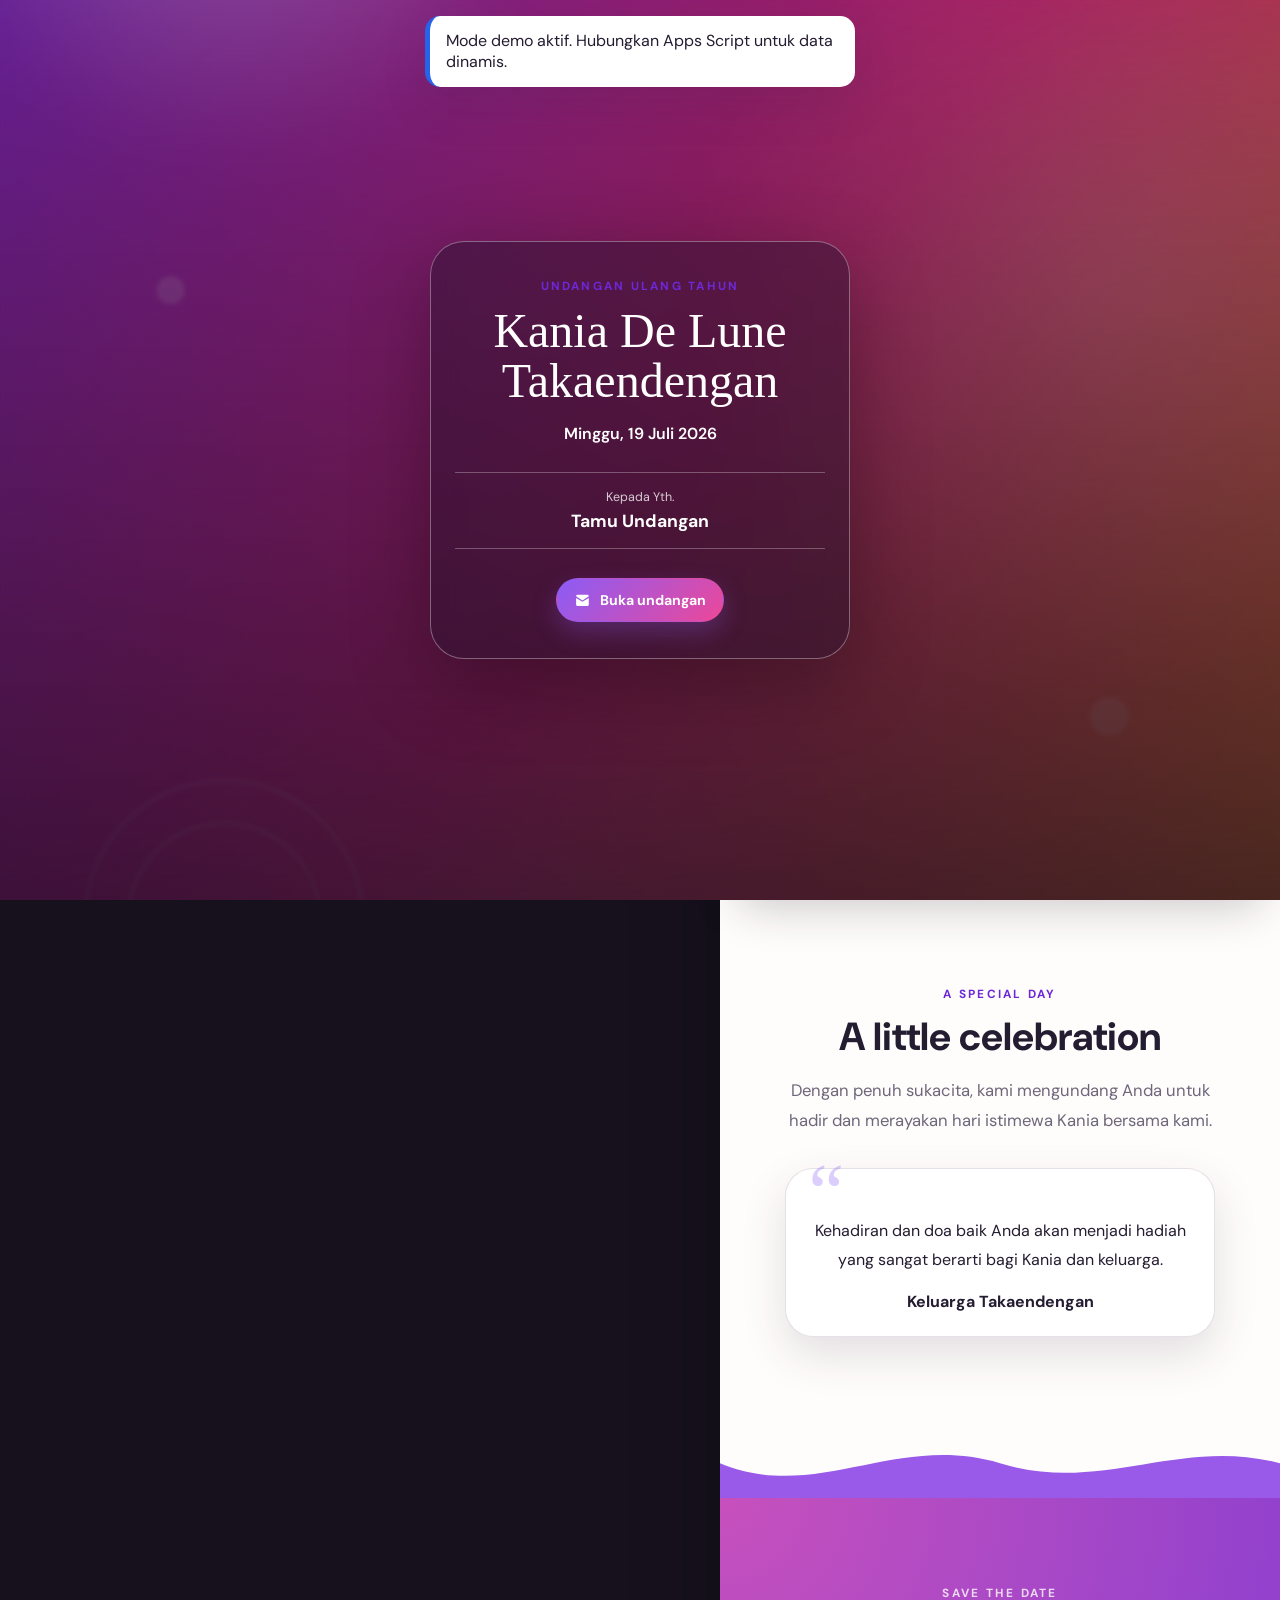
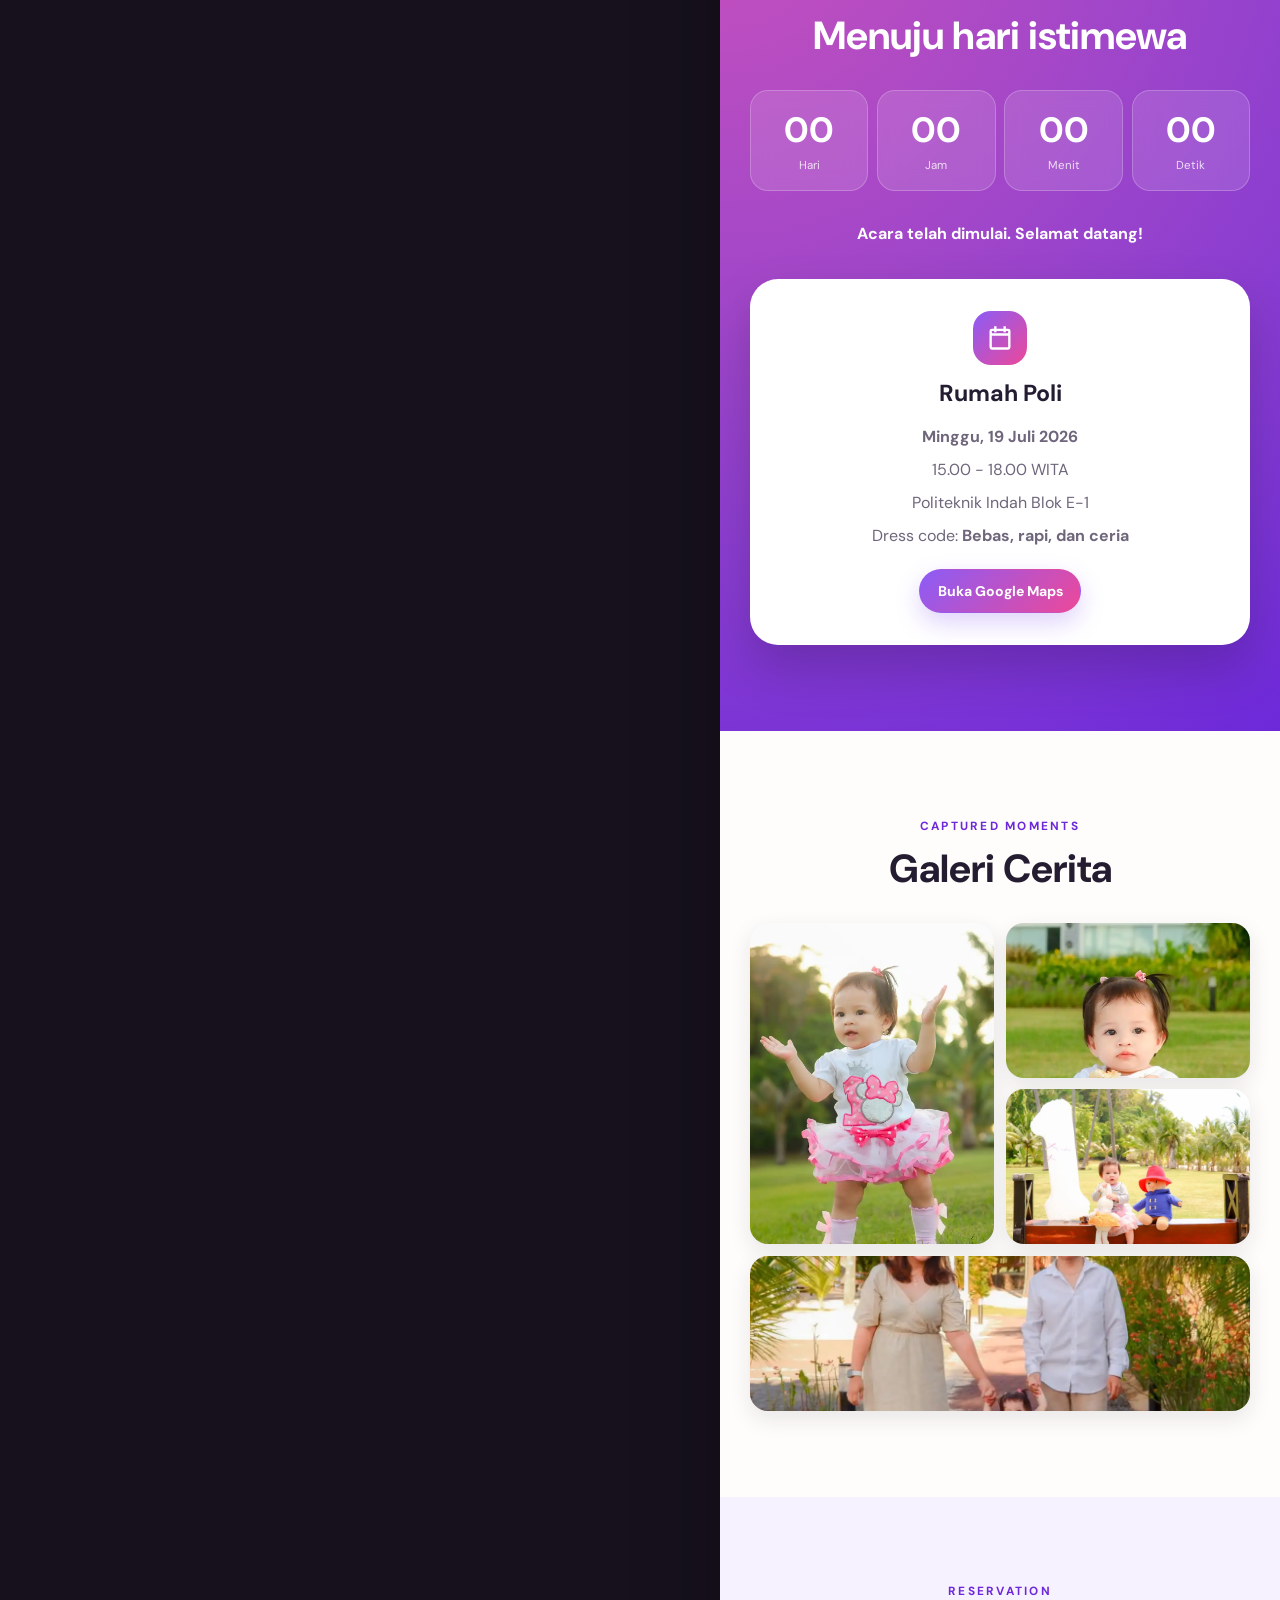
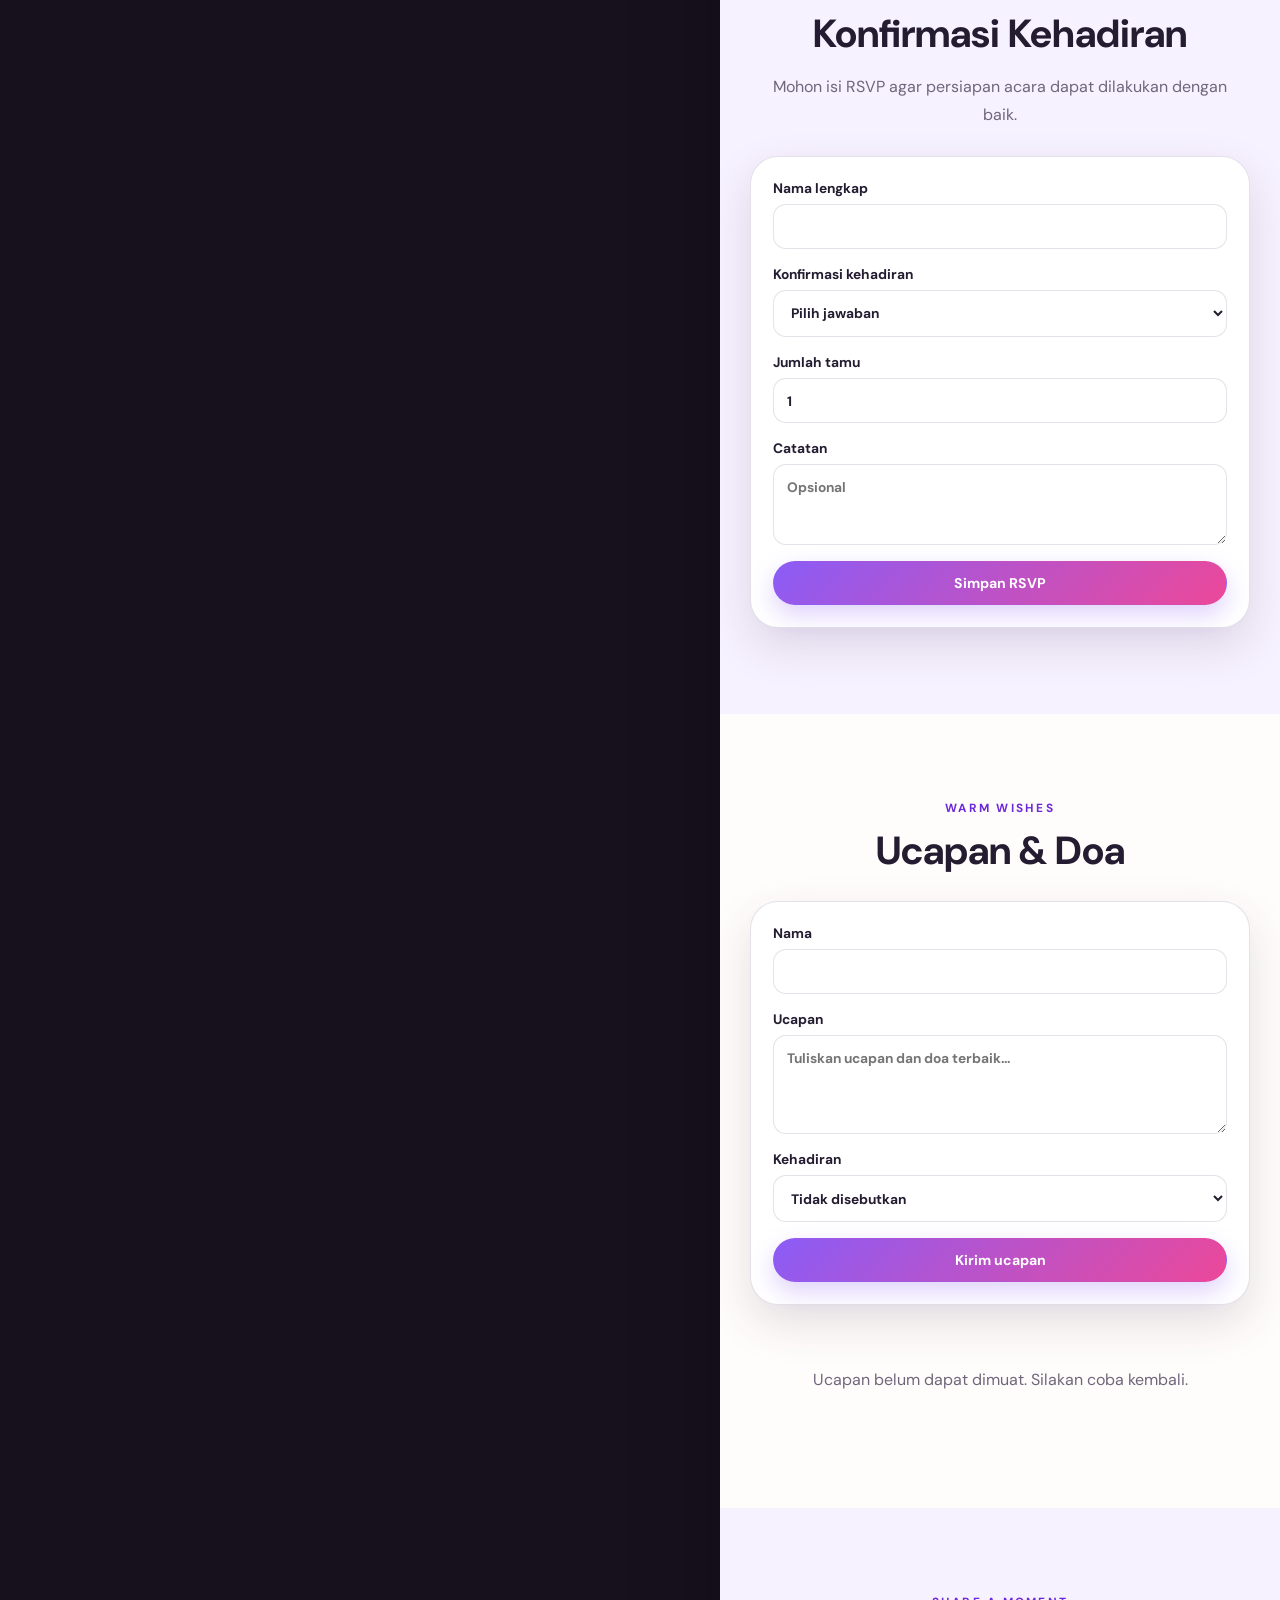
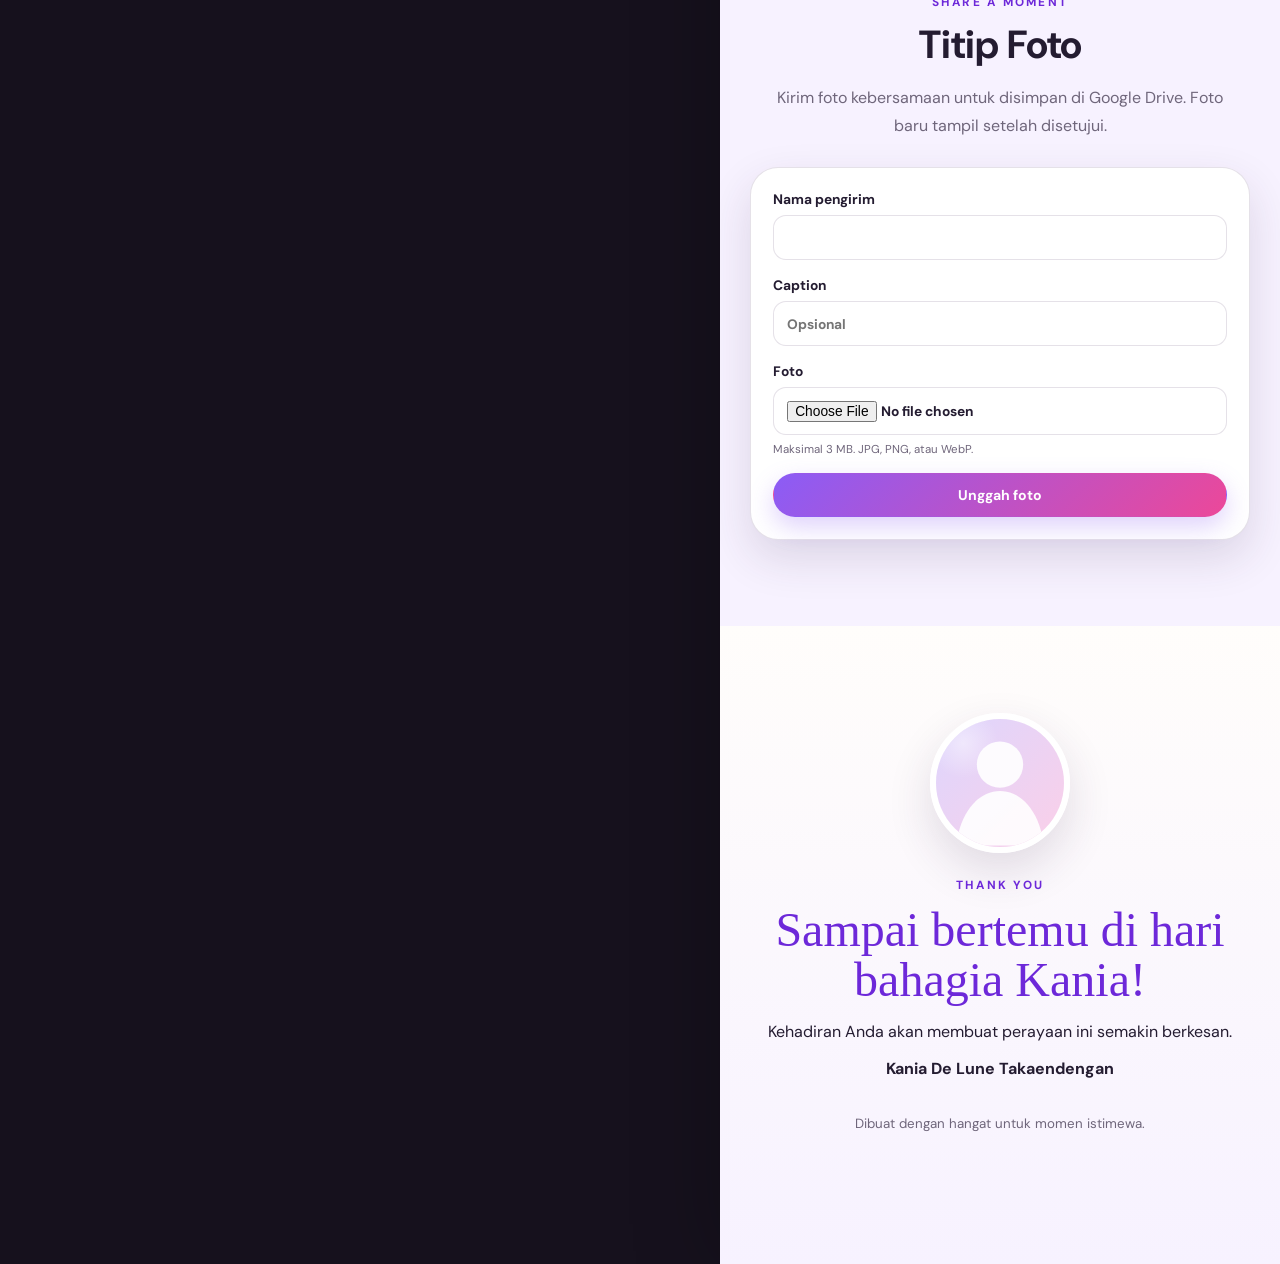
==== commit bdfea8b3: "updated_gallery" ====
--- a/frontend/index.html
+++ b/frontend/index.html
@@ -121,10 +121,10 @@
           <p class="eyebrow">Captured moments</p>
           <h2 class="section-title">Galeri Cerita</h2>
           <div id="gallery-grid" class="gallery-grid">
-            <button class="gallery-item gallery-tall" type="button" data-full="./assets/images/gallery-1.svg" aria-label="Buka foto galeri 1"><img src="./assets/images/gallery-1.svg" alt="Contoh foto galeri pertama" loading="lazy"></button>
-            <button class="gallery-item" type="button" data-full="./assets/images/gallery-2.svg" aria-label="Buka foto galeri 2"><img src="./assets/images/gallery-2.svg" alt="Contoh foto galeri kedua" loading="lazy"></button>
-            <button class="gallery-item" type="button" data-full="./assets/images/gallery-3.svg" aria-label="Buka foto galeri 3"><img src="./assets/images/gallery-3.svg" alt="Contoh foto galeri ketiga" loading="lazy"></button>
-            <button class="gallery-item gallery-wide" type="button" data-full="./assets/images/gallery-4.svg" aria-label="Buka foto galeri 4"><img src="./assets/images/gallery-4.svg" alt="Contoh foto galeri keempat" loading="lazy"></button>
+            <button class="gallery-item gallery-tall" type="button" data-full="./assets/images/gallery-1.webp" aria-label="Buka foto galeri 1"><img src="./assets/images/gallery-1.webp" alt="Contoh foto galeri pertama" loading="lazy"></button>
+            <button class="gallery-item" type="button" data-full="./assets/images/gallery-2.webp" aria-label="Buka foto galeri 2"><img src="./assets/images/gallery-2.webp" alt="Contoh foto galeri kedua" loading="lazy"></button>
+            <button class="gallery-item" type="button" data-full="./assets/images/gallery-3.webp" aria-label="Buka foto galeri 3"><img src="./assets/images/gallery-3.webp" alt="Contoh foto galeri ketiga" loading="lazy"></button>
+            <button class="gallery-item gallery-wide" type="button" data-full="./assets/images/gallery-4.webp" aria-label="Buka foto galeri 4"><img src="./assets/images/gallery-4.webp" alt="Contoh foto galeri keempat" loading="lazy"></button>
           </div>
         </div>
       </section>
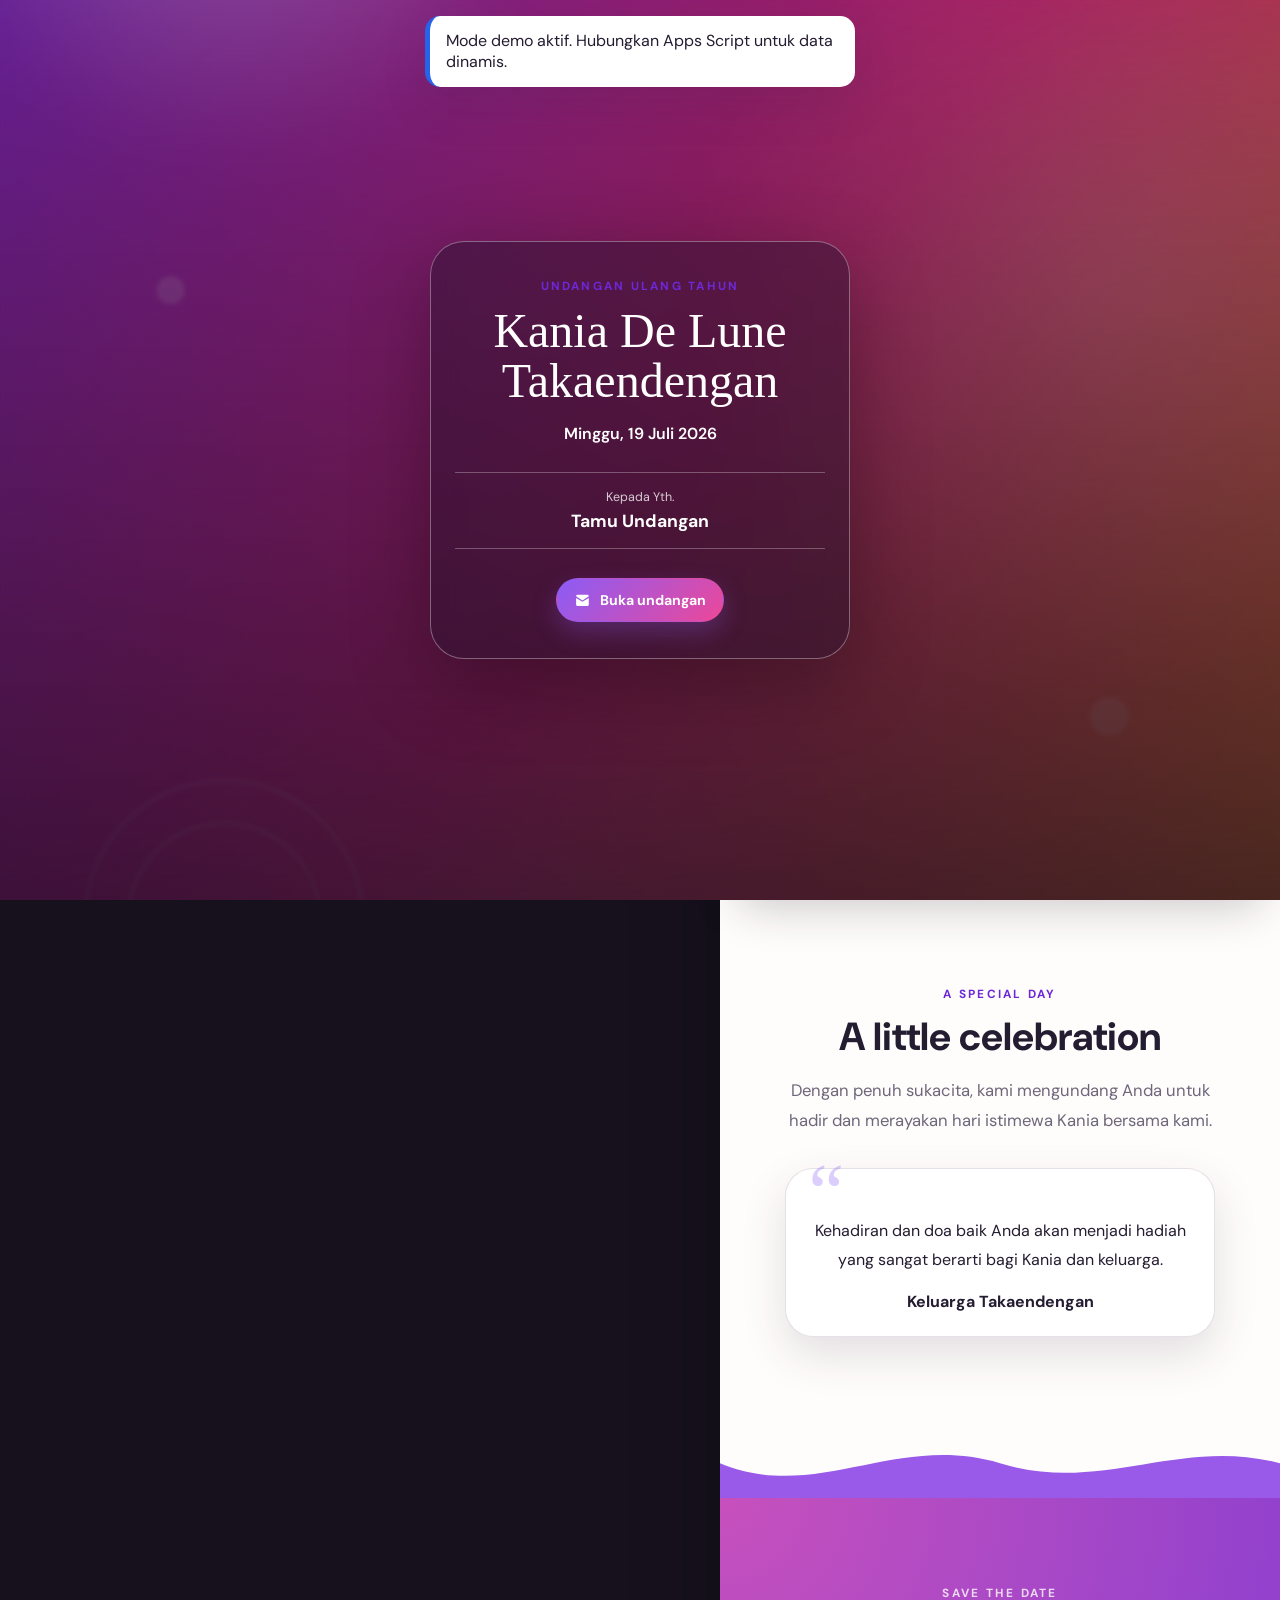
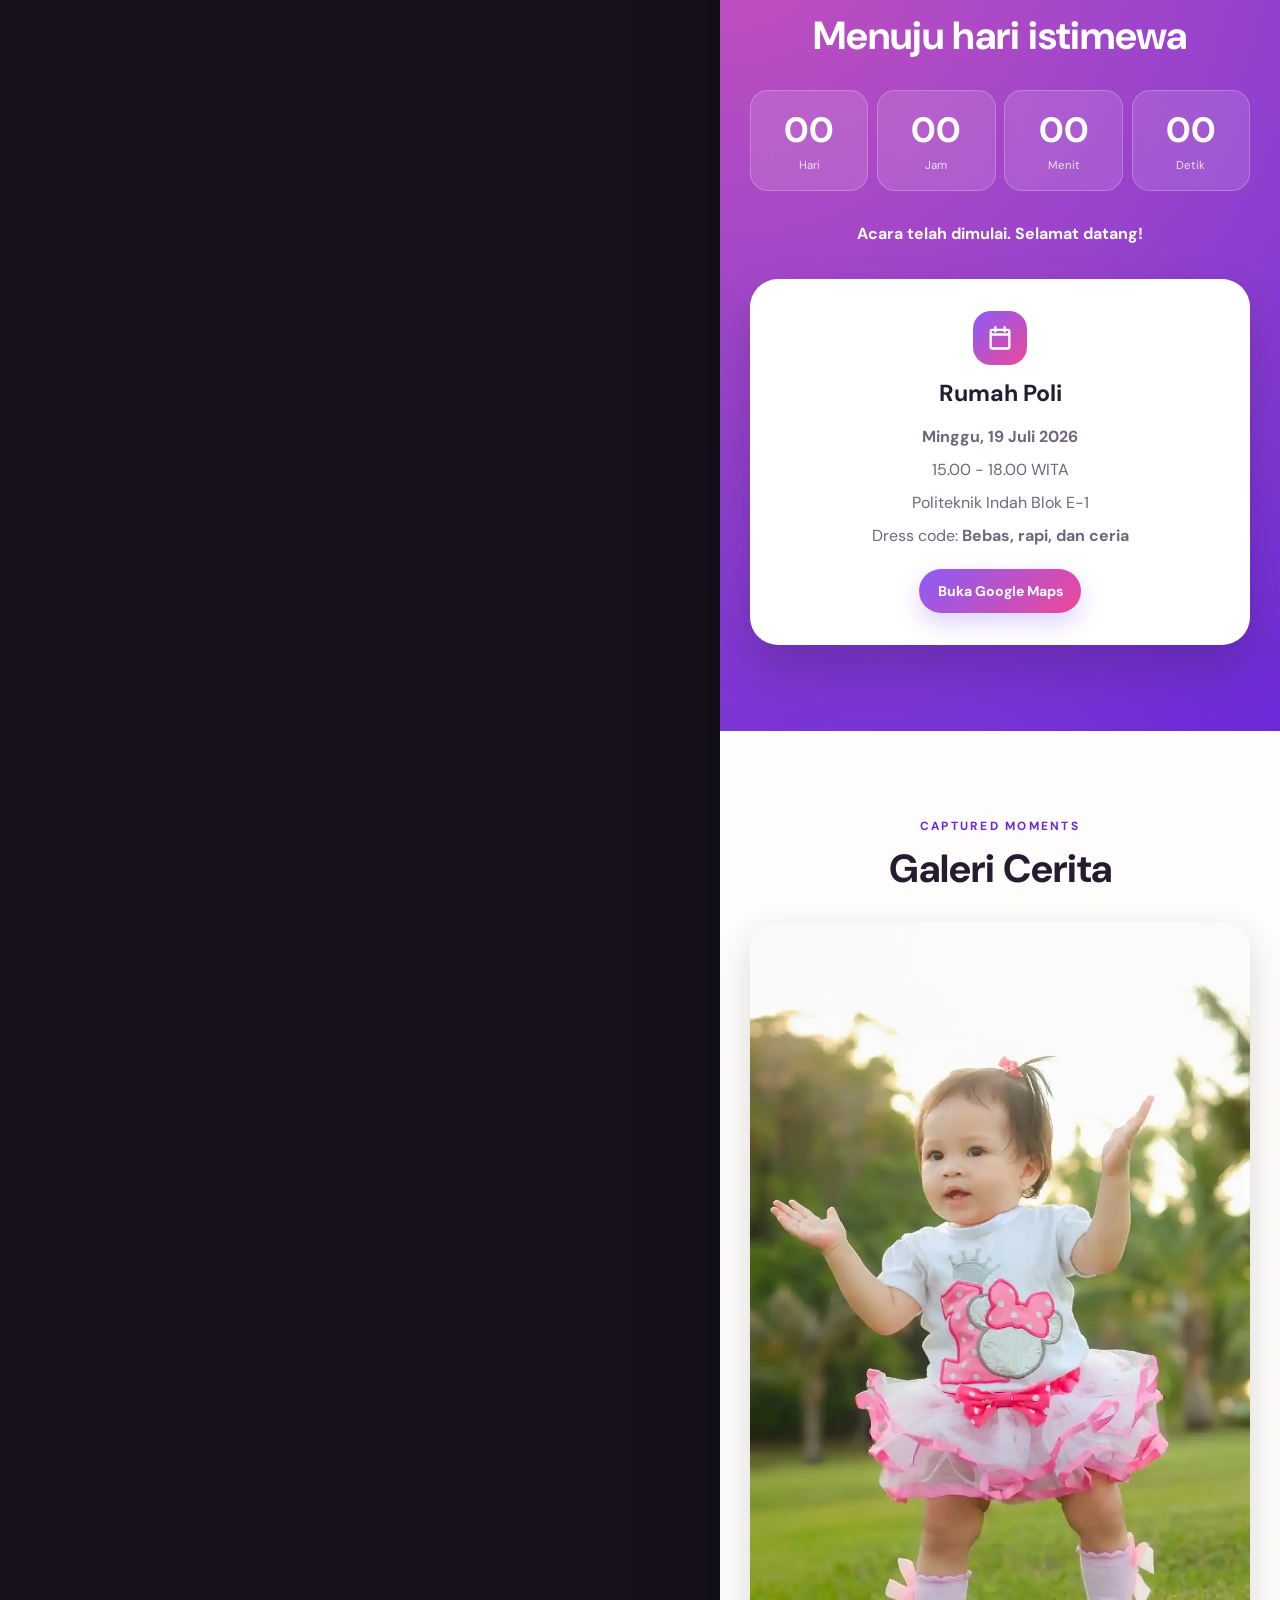
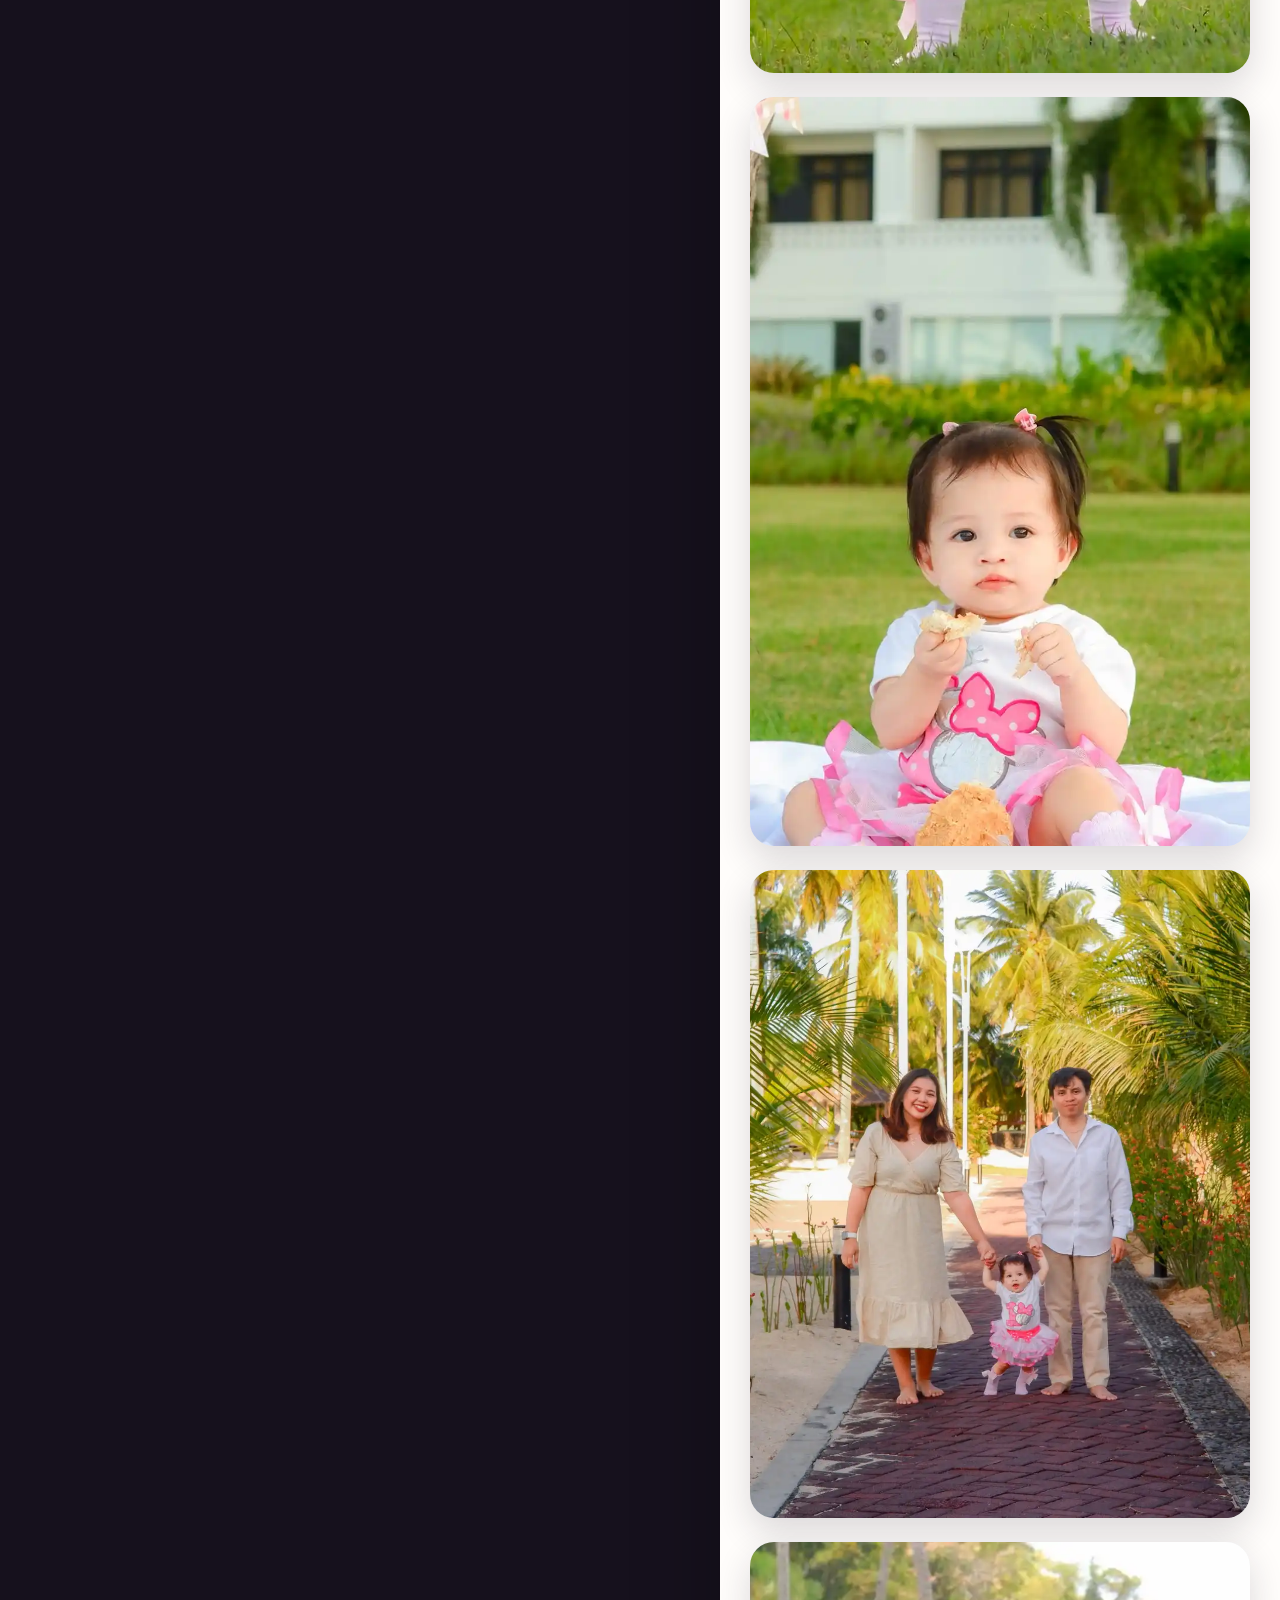
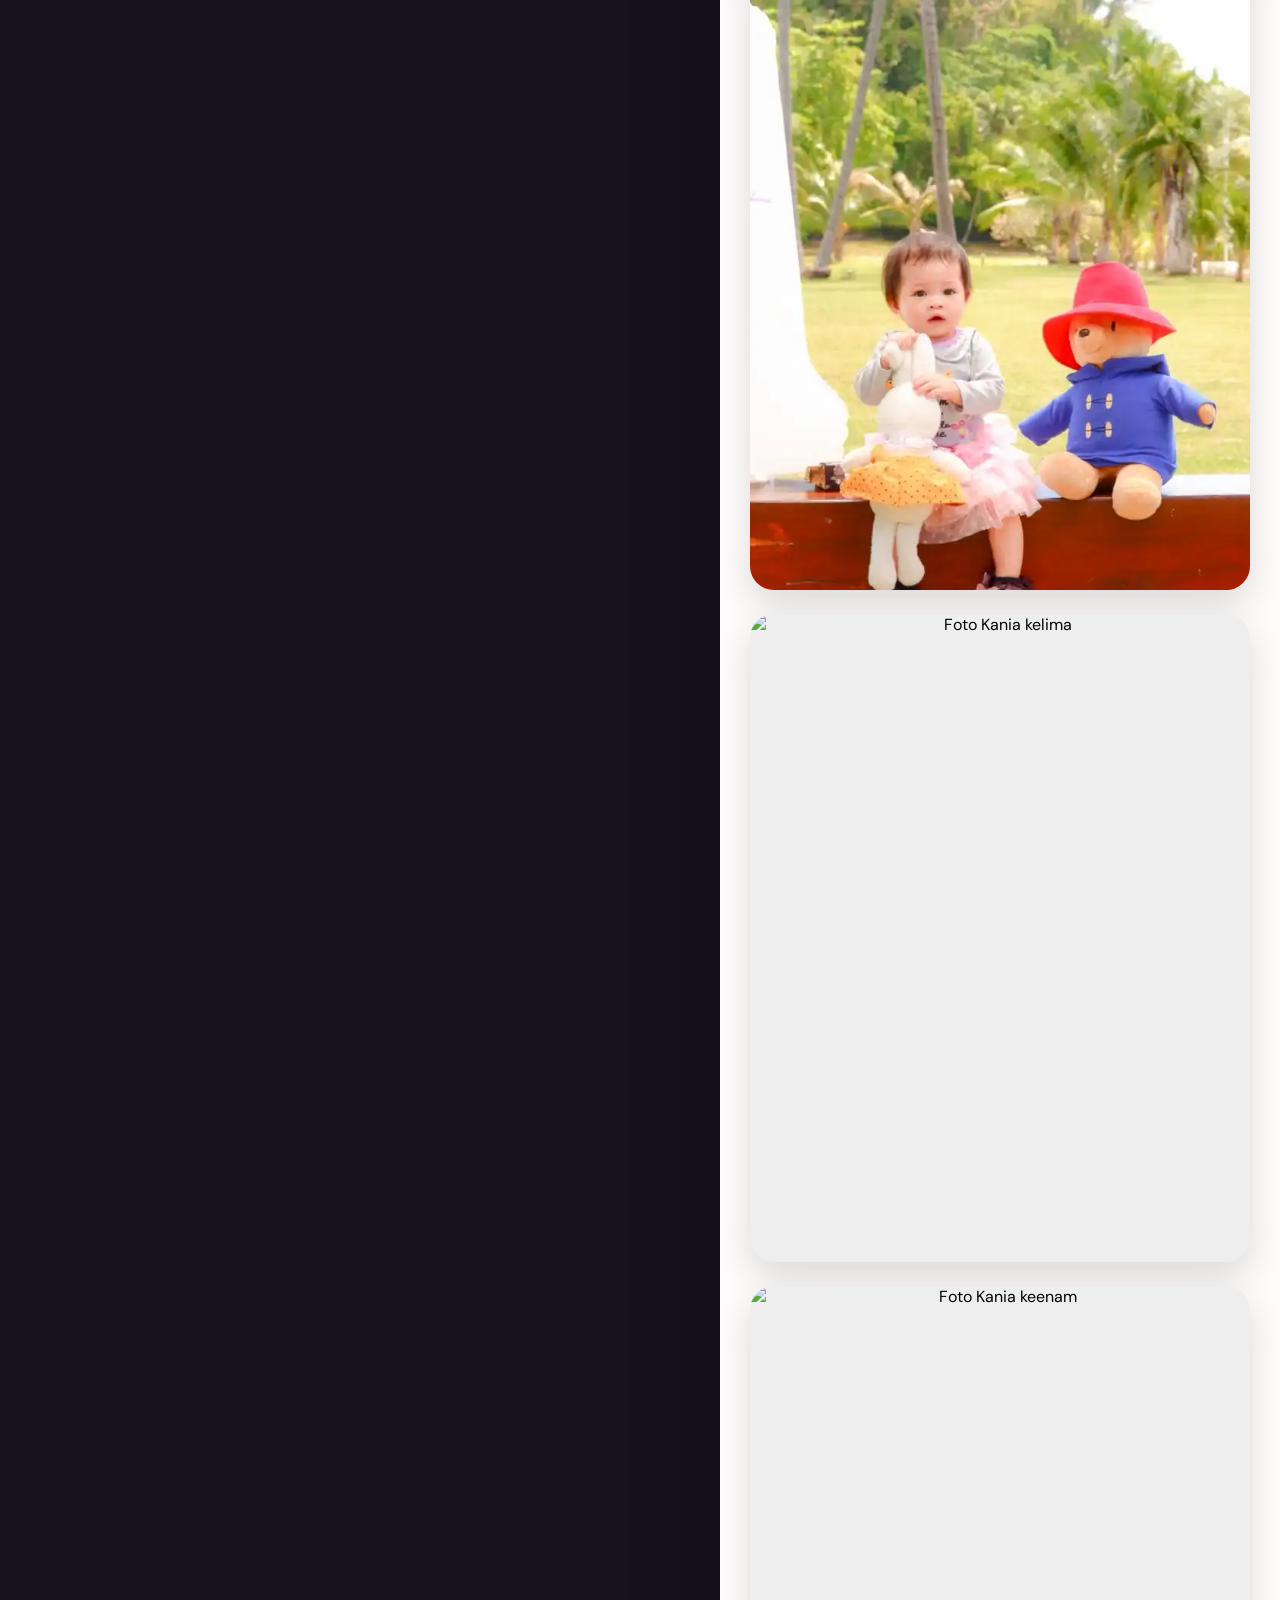
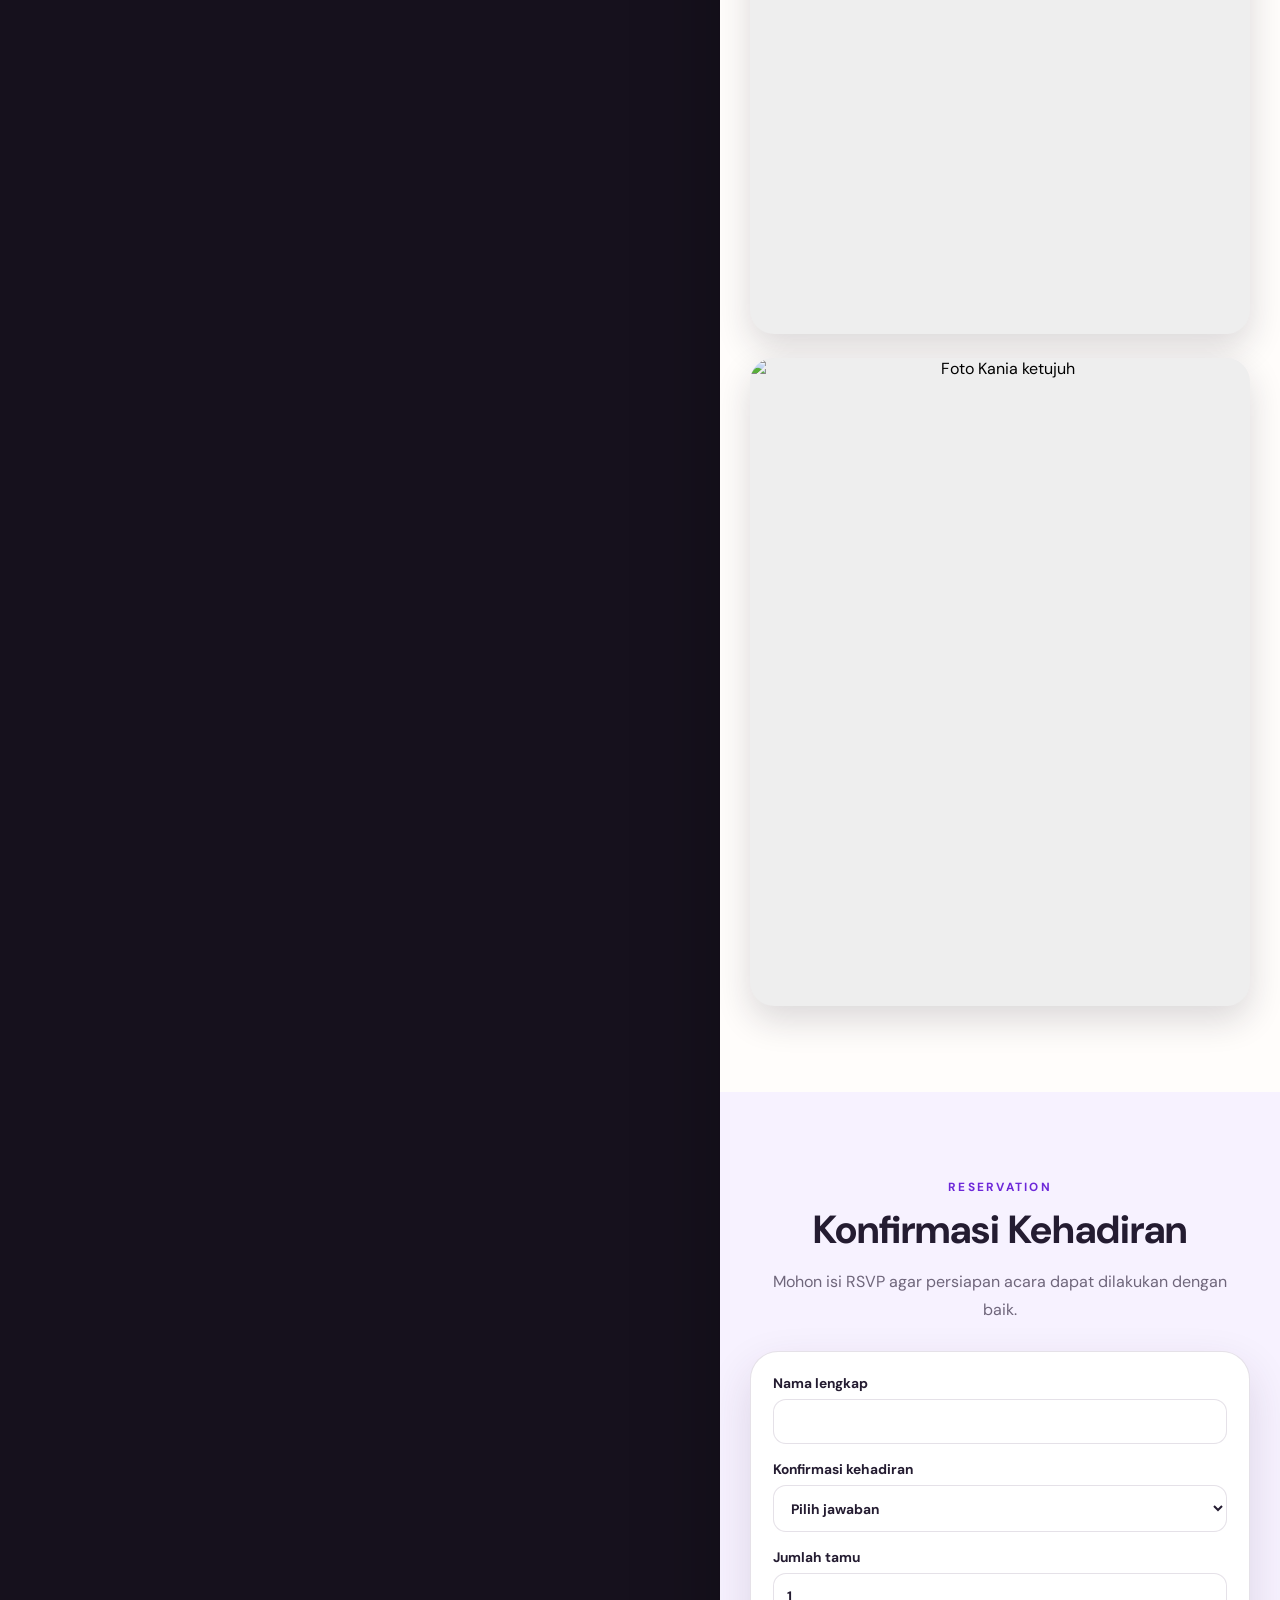
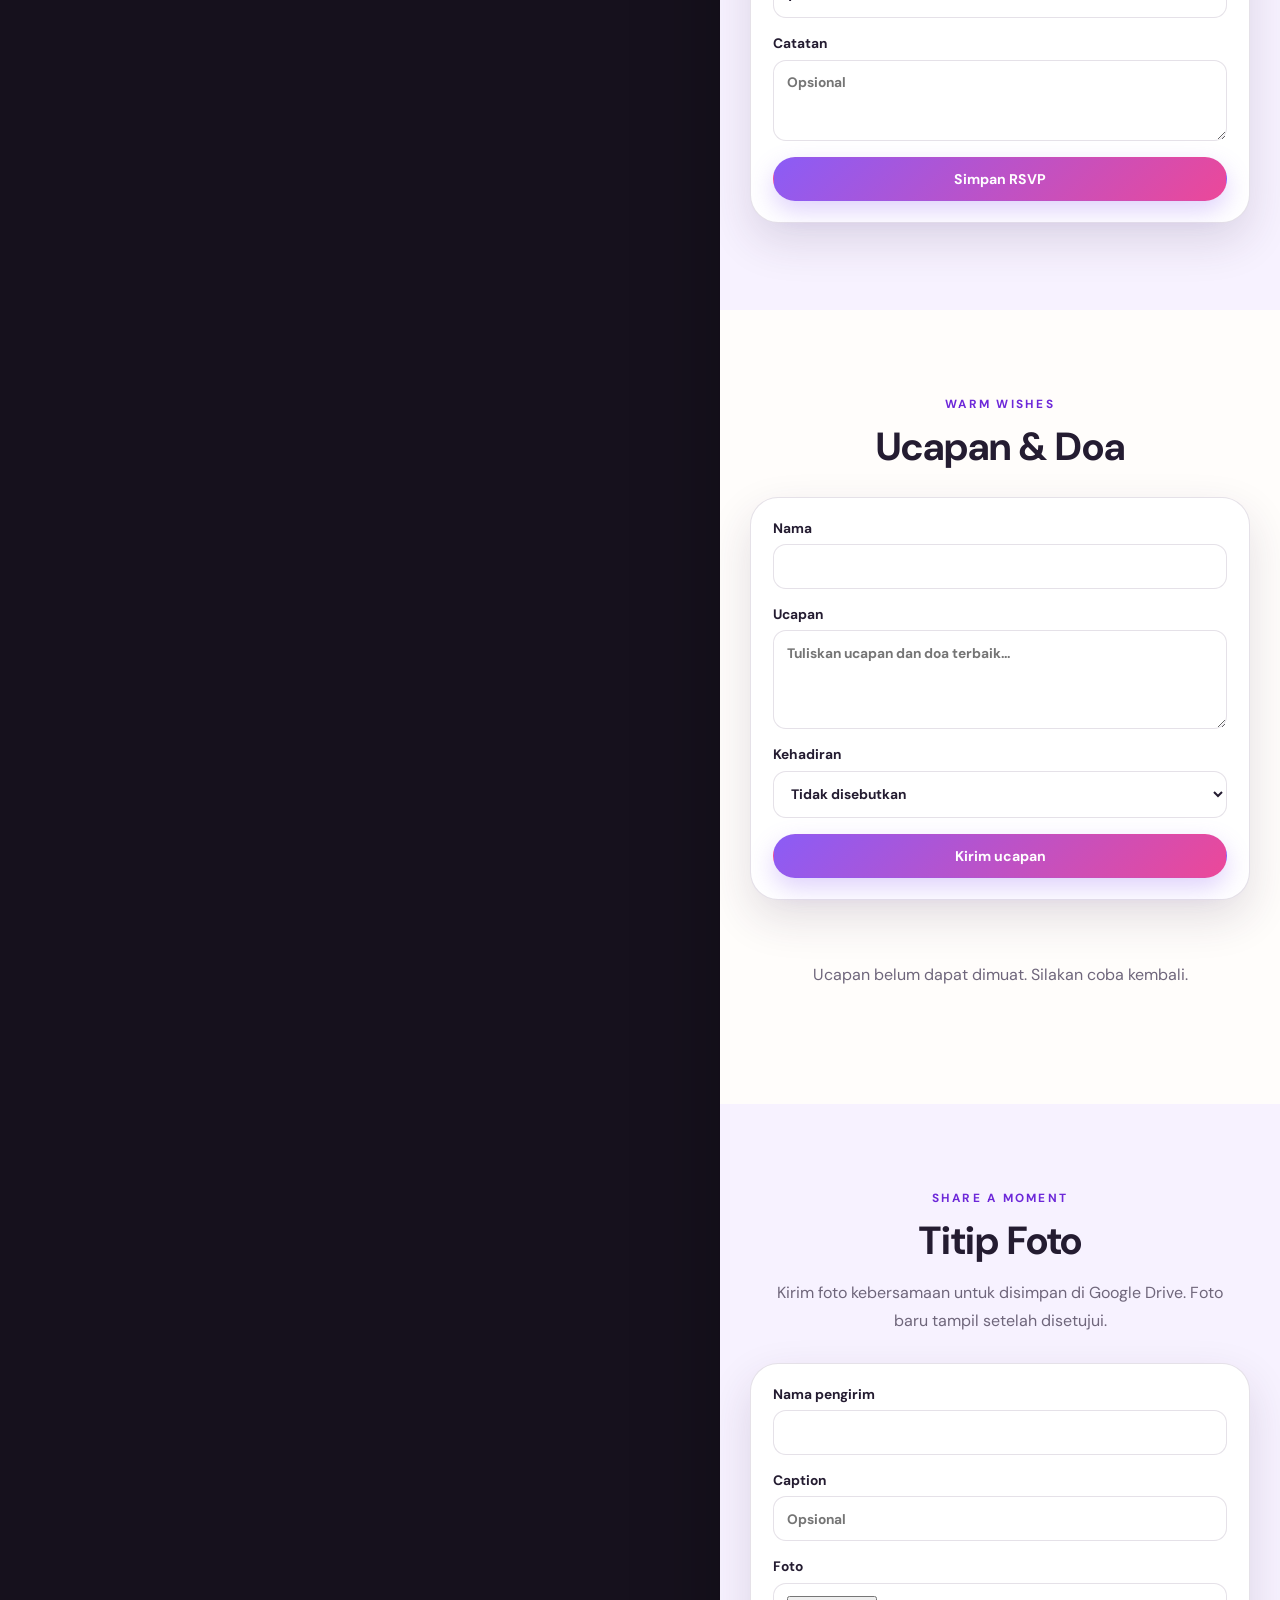
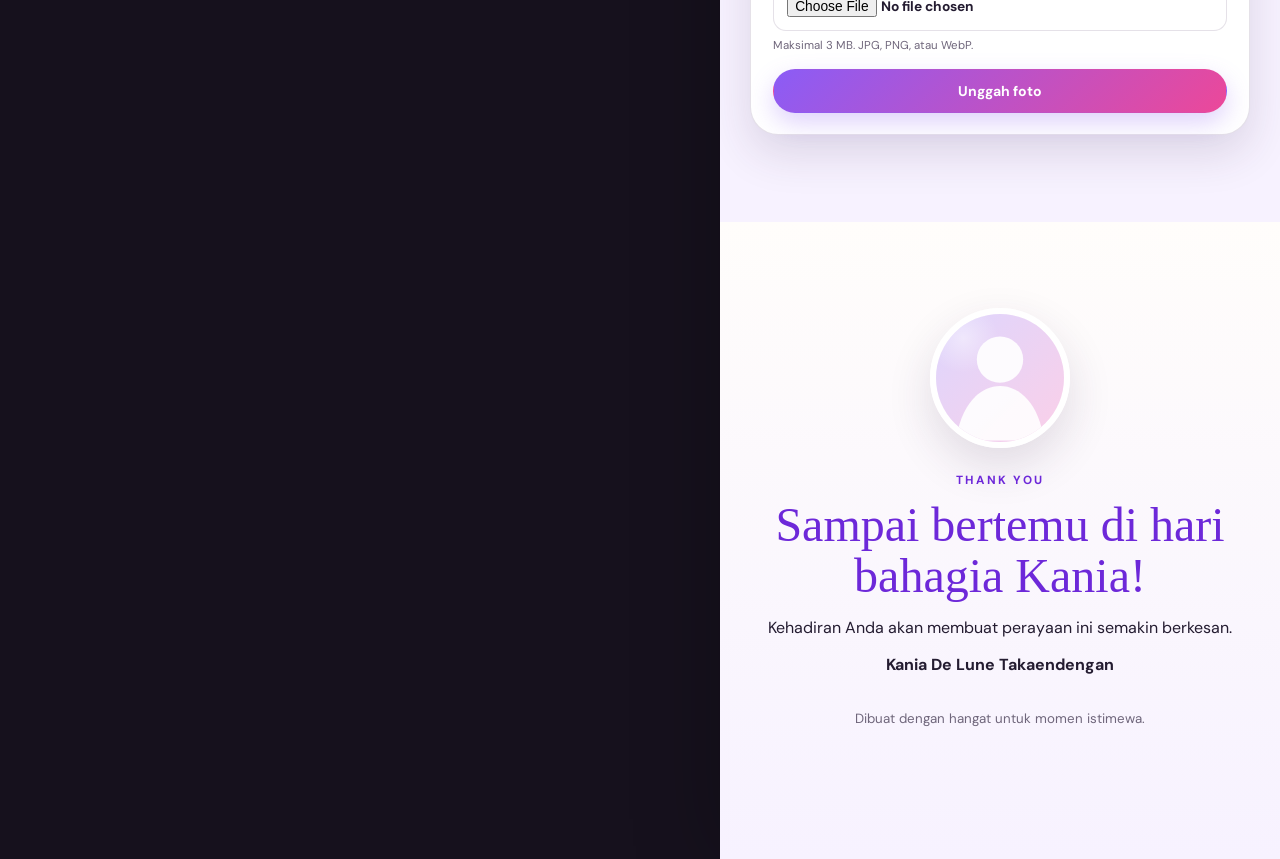
==== commit ed6bf773: "gallery updated gallery layout" ====
--- a/frontend/index.html
+++ b/frontend/index.html
@@ -121,11 +121,104 @@
           <p class="eyebrow">Captured moments</p>
           <h2 class="section-title">Galeri Cerita</h2>
           <div id="gallery-grid" class="gallery-grid">
-            <button class="gallery-item gallery-tall" type="button" data-full="./assets/images/gallery-1.webp" aria-label="Buka foto galeri 1"><img src="./assets/images/gallery-1.webp" alt="Contoh foto galeri pertama" loading="lazy"></button>
-            <button class="gallery-item" type="button" data-full="./assets/images/gallery-2.webp" aria-label="Buka foto galeri 2"><img src="./assets/images/gallery-2.webp" alt="Contoh foto galeri kedua" loading="lazy"></button>
-            <button class="gallery-item" type="button" data-full="./assets/images/gallery-3.webp" aria-label="Buka foto galeri 3"><img src="./assets/images/gallery-3.webp" alt="Contoh foto galeri ketiga" loading="lazy"></button>
-            <button class="gallery-item gallery-wide" type="button" data-full="./assets/images/gallery-4.webp" aria-label="Buka foto galeri 4"><img src="./assets/images/gallery-4.webp" alt="Contoh foto galeri keempat" loading="lazy"></button>
-          </div>
+  <button
+    class="gallery-item"
+    type="button"
+    data-full="./assets/images/gallery-1.webp"
+    aria-label="Buka foto galeri 1"
+  >
+    <img
+      src="./assets/images/gallery-1.webp"
+      alt="Foto Kania pertama"
+      loading="lazy"
+      decoding="async"
+    >
+  </button>
+
+  <button
+    class="gallery-item"
+    type="button"
+    data-full="./assets/images/gallery-2.webp"
+    aria-label="Buka foto galeri 2"
+  >
+    <img
+      src="./assets/images/gallery-2.webp"
+      alt="Foto Kania kedua"
+      loading="lazy"
+      decoding="async"
+    >
+  </button>
+
+  <button
+    class="gallery-item"
+    type="button"
+    data-full="./assets/images/gallery-3.webp"
+    aria-label="Buka foto galeri 3"
+  >
+    <img
+      src="./assets/images/gallery-3.webp"
+      alt="Foto Kania ketiga"
+      loading="lazy"
+      decoding="async"
+    >
+  </button>
+
+  <button
+    class="gallery-item"
+    type="button"
+    data-full="./assets/images/gallery-4.webp"
+    aria-label="Buka foto galeri 4"
+  >
+    <img
+      src="./assets/images/gallery-4.webp"
+      alt="Foto Kania keempat"
+      loading="lazy"
+      decoding="async"
+    >
+  </button>
+
+  <button
+    class="gallery-item"
+    type="button"
+    data-full="./assets/images/gallery-5.webp"
+    aria-label="Buka foto galeri 5"
+  >
+    <img
+      src="./assets/images/gallery-5.webp"
+      alt="Foto Kania kelima"
+      loading="lazy"
+      decoding="async"
+    >
+  </button>
+
+  <button
+    class="gallery-item"
+    type="button"
+    data-full="./assets/images/gallery-6.webp"
+    aria-label="Buka foto galeri 6"
+  >
+    <img
+      src="./assets/images/gallery-6.webp"
+      alt="Foto Kania keenam"
+      loading="lazy"
+      decoding="async"
+    >
+  </button>
+
+  <button
+    class="gallery-item"
+    type="button"
+    data-full="./assets/images/gallery-7.webp"
+    aria-label="Buka foto galeri 7"
+  >
+    <img
+      src="./assets/images/gallery-7.webp"
+      alt="Foto Kania ketujuh"
+      loading="lazy"
+      decoding="async"
+    >
+  </button>
+</div>
         </div>
       </section>
 
--- a/frontend/css/styles.css
+++ b/frontend/css/styles.css
@@ -123,12 +123,45 @@
 .event-icon svg { width: 28px; }
 .dress-code { margin-bottom: 1.3rem !important; }
 
-.gallery-grid { display: grid; grid-template-columns: repeat(2, 1fr); grid-auto-rows: 155px; gap: .7rem; margin-top: 2rem; }
-.gallery-item { padding: 0; border: 0; border-radius: 18px; overflow: hidden; cursor: pointer; background: #eee; box-shadow: 0 8px 22px rgba(34,22,45,.1); }
-.gallery-item img { width: 100%; height: 100%; object-fit: cover; transition: transform .45s ease; }
-.gallery-item:hover img { transform: scale(1.055); }
-.gallery-tall { grid-row: span 2; }
-.gallery-wide { grid-column: span 2; }
+.gallery-grid {
+  display: grid;
+  grid-template-columns: 1fr;
+  gap: 1.5rem;
+  margin-top: 2rem;
+}
+
+.gallery-item {
+  position: relative;
+  width: 100%;
+  min-height: clamp(480px, 72svh, 720px);
+  padding: 0;
+  border: 0;
+  border-radius: 24px;
+  overflow: hidden;
+  cursor: pointer;
+  background: #eee;
+  box-shadow: 0 14px 35px rgba(34, 22, 45, 0.16);
+}
+
+.gallery-item img {
+  width: 100%;
+  height: 100%;
+  min-height: inherit;
+  display: block;
+  object-fit: cover;
+  transition: transform 0.45s ease;
+}
+
+.gallery-item:hover img {
+  transform: scale(1.025);
+}
+
+/* Menonaktifkan bentuk kolase lama */
+.gallery-tall,
+.gallery-wide {
+  grid-row: auto;
+  grid-column: auto;
+}
 
 .form-card { margin-top: 1.7rem; padding: 1.35rem; border: 1px solid var(--line); border-radius: var(--radius); background: white; box-shadow: var(--shadow); }
 .form-card label { display: grid; gap: .45rem; margin-bottom: 1rem; font-weight: 700; font-size: .86rem; }
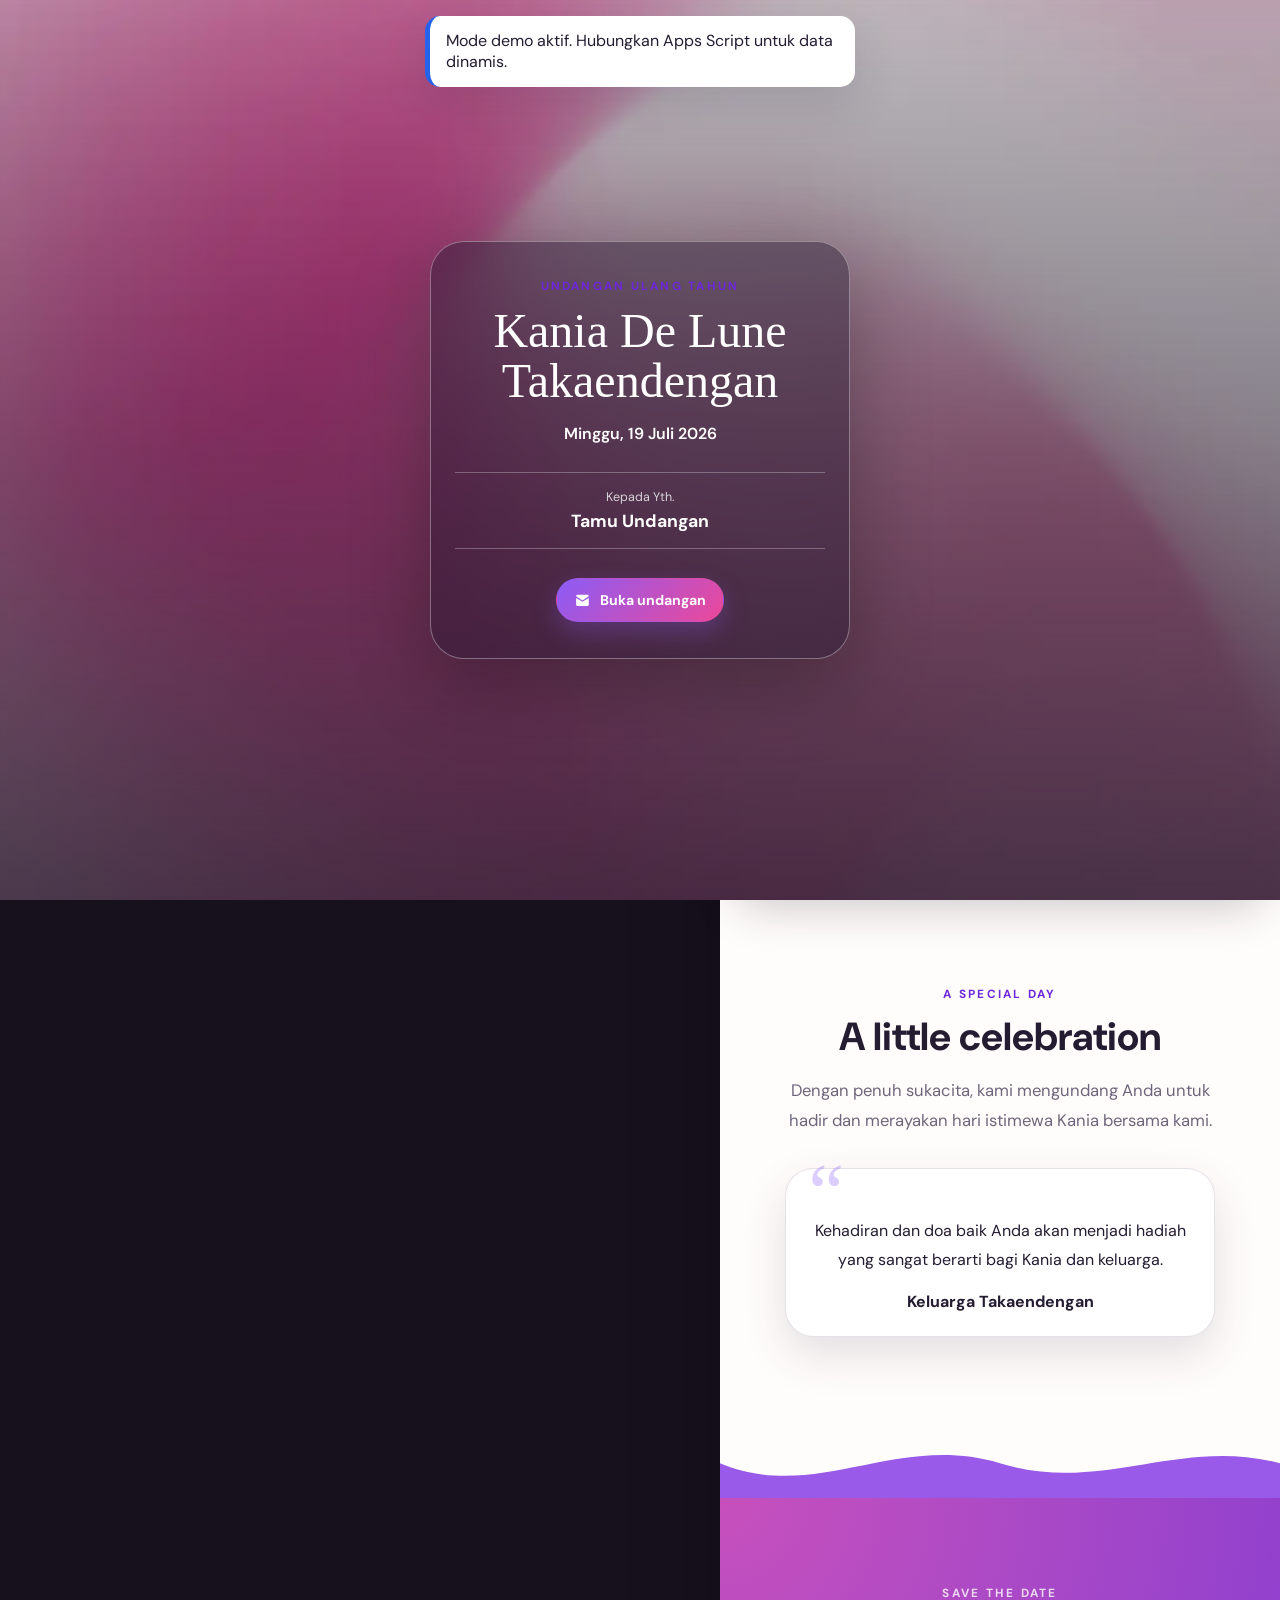
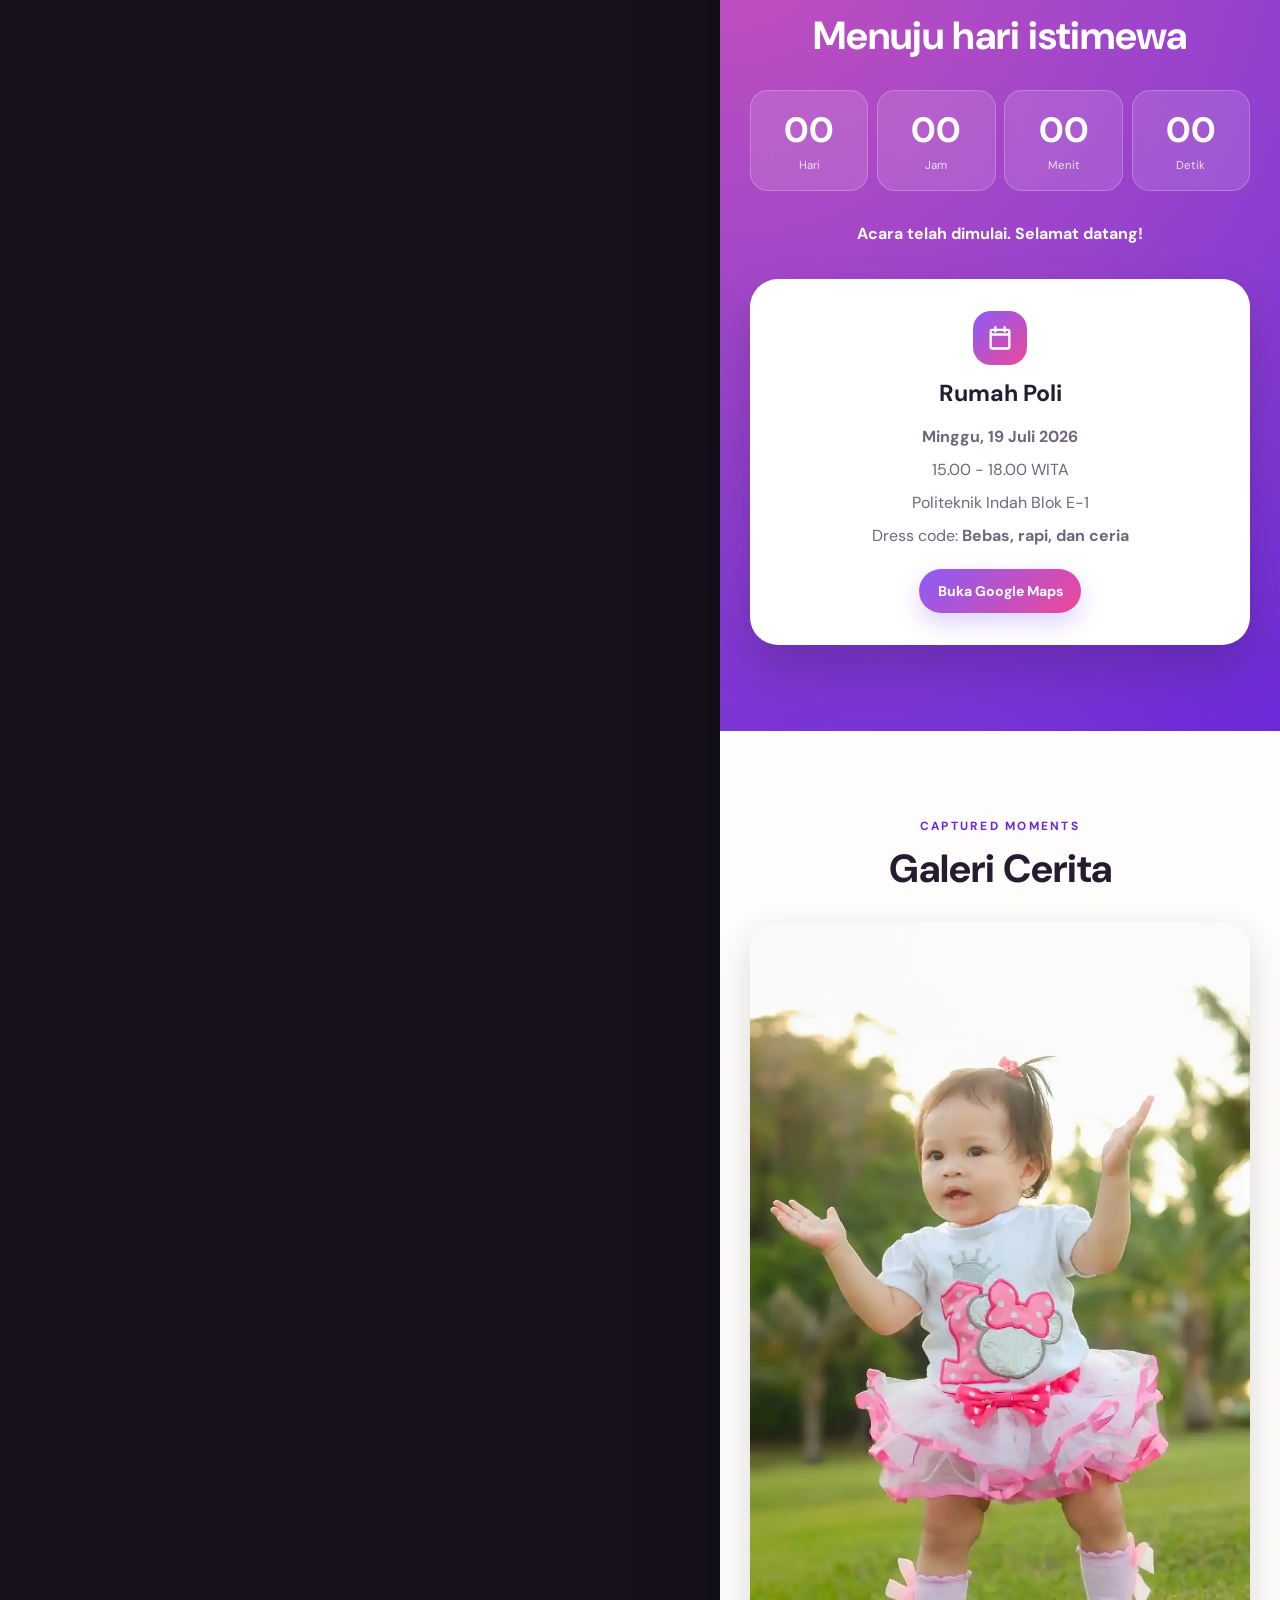
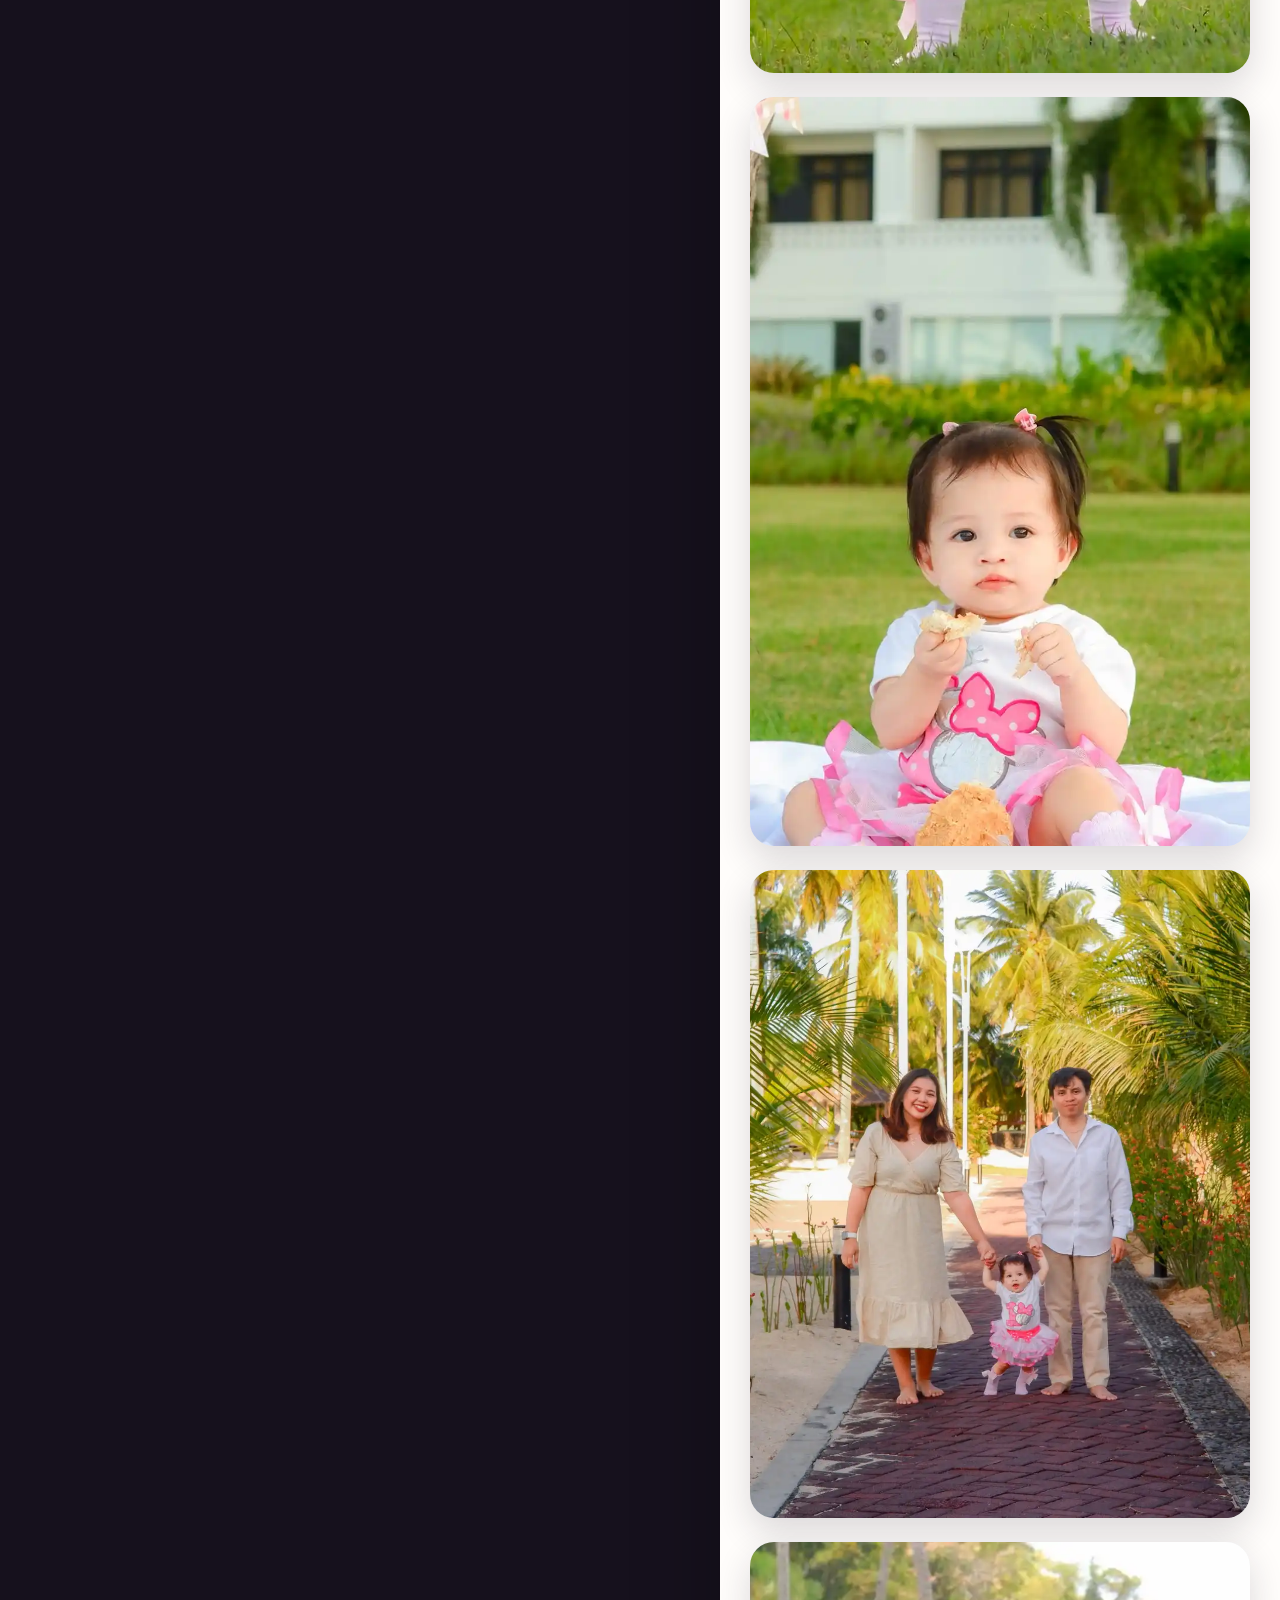
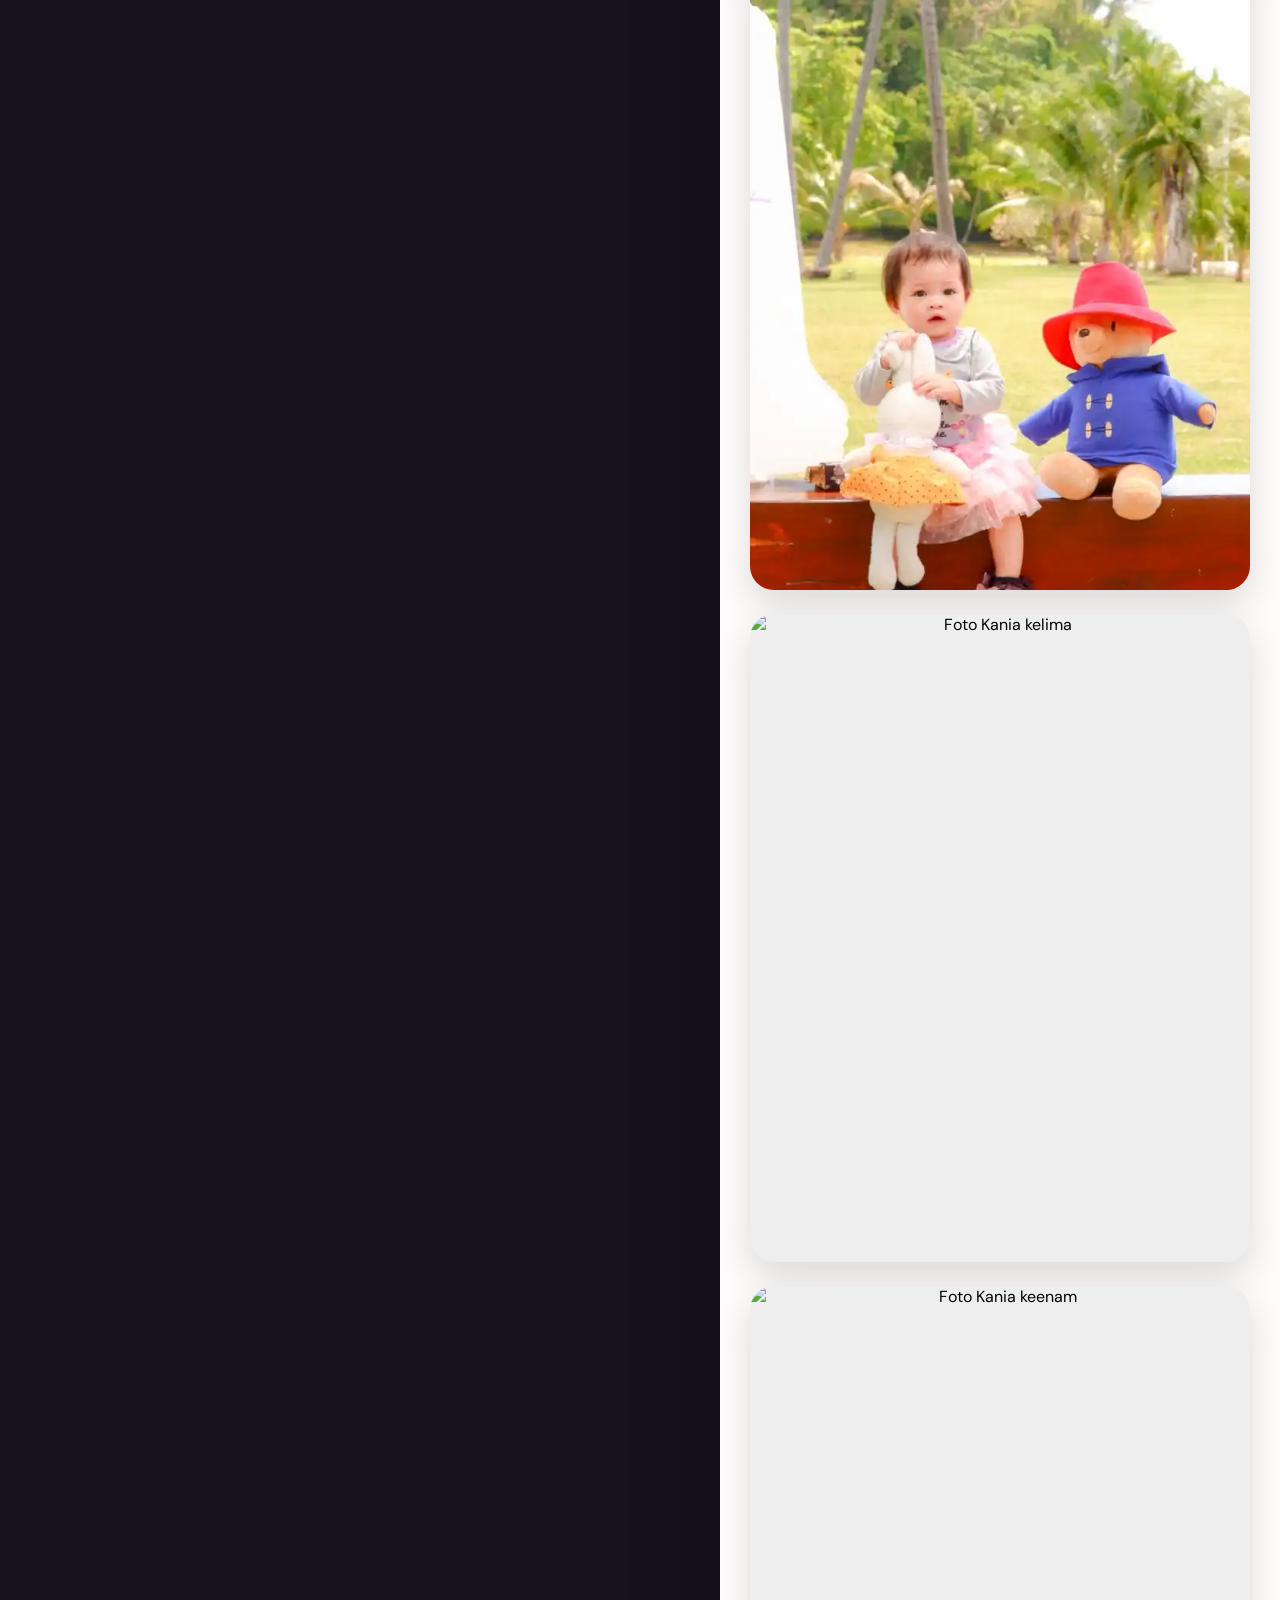
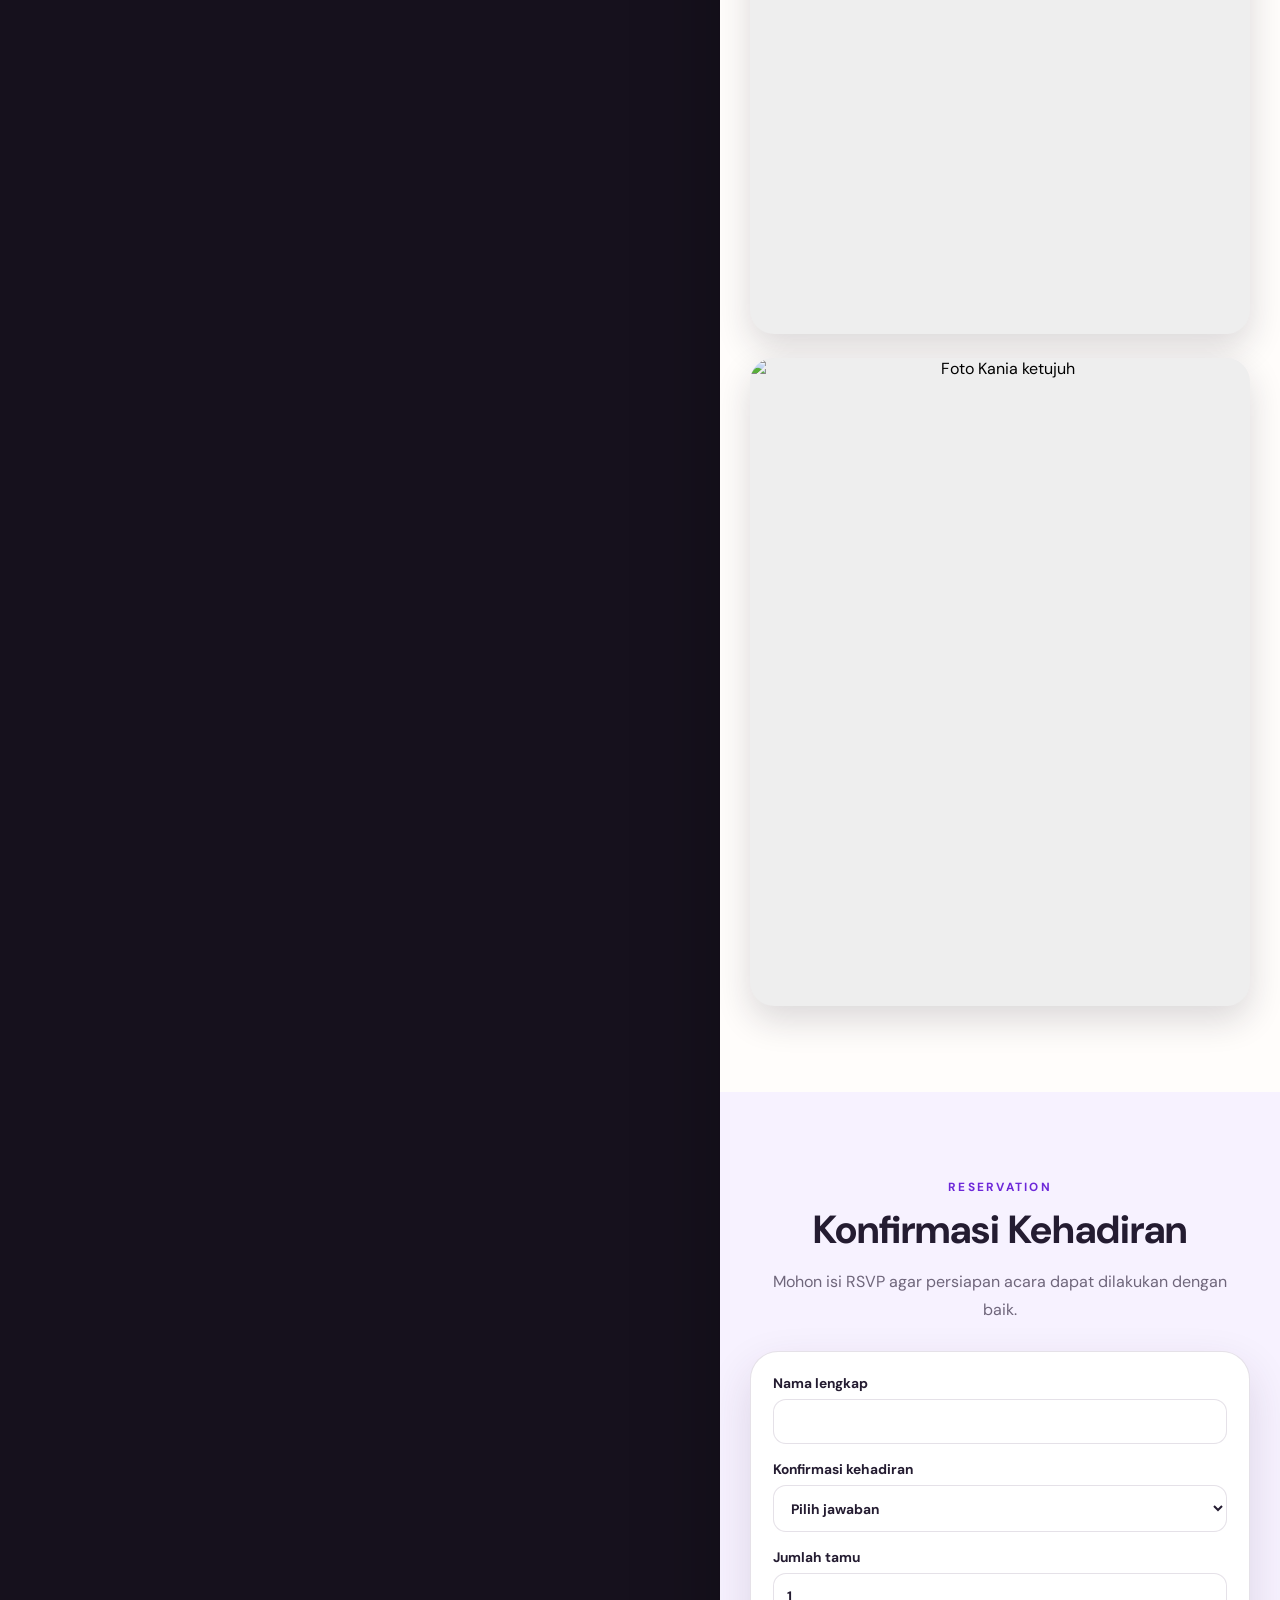
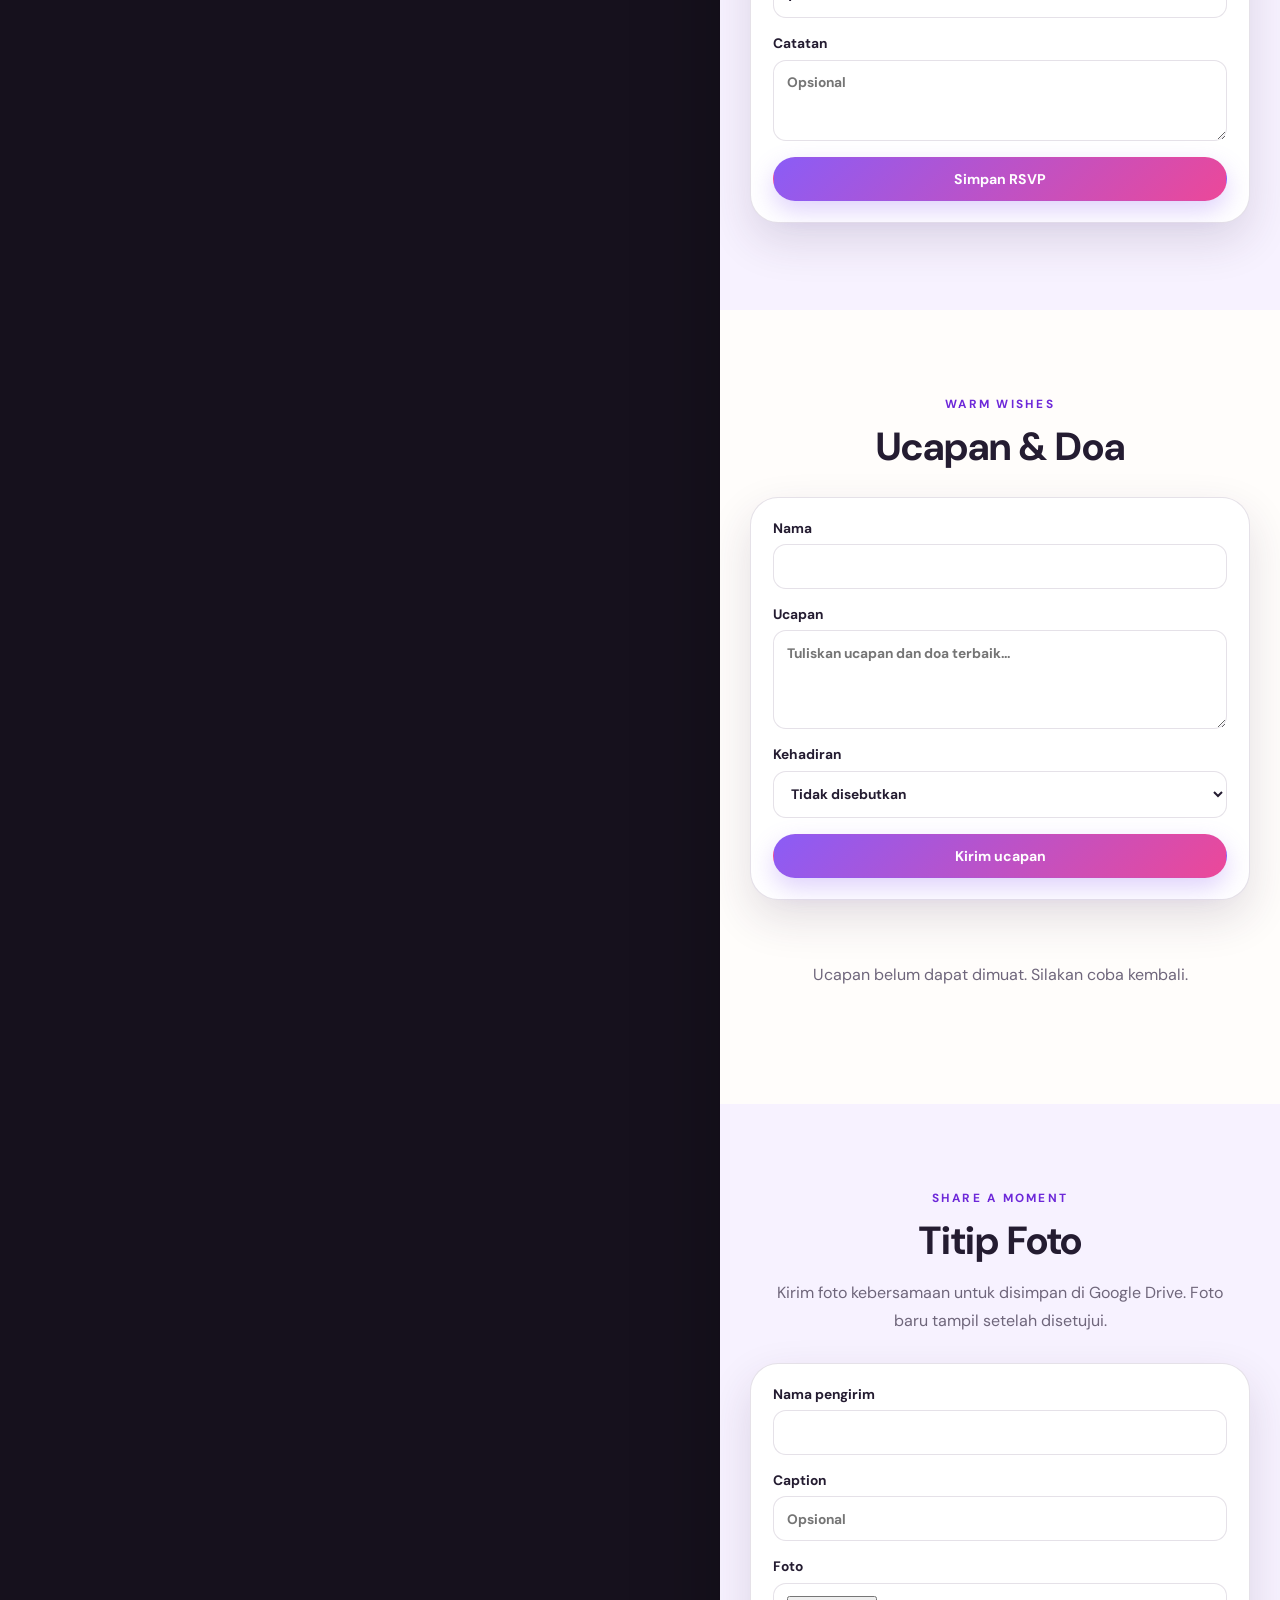
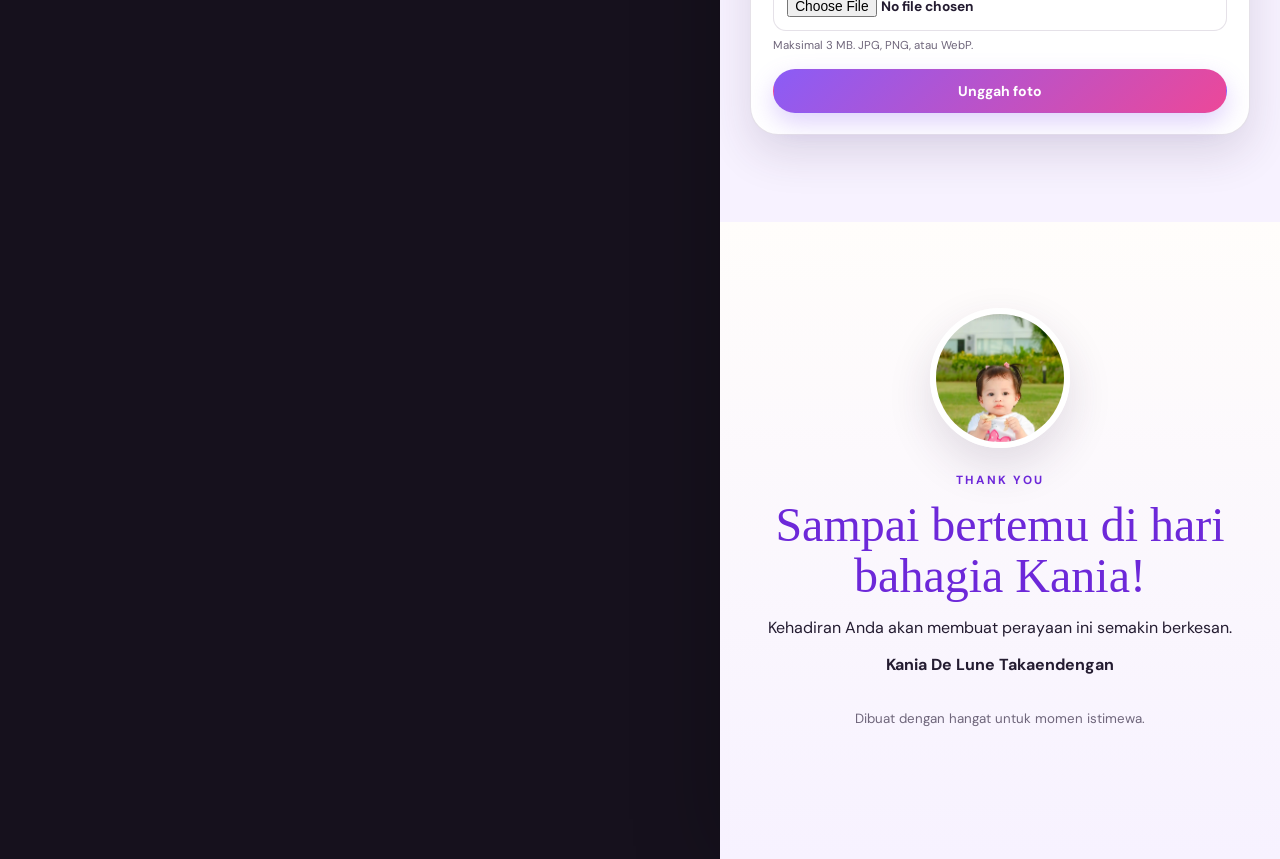
==== commit 008f8b00: "update_cover update lagi" ====
--- a/frontend/index.html
+++ b/frontend/index.html
@@ -8,7 +8,7 @@
   <meta property="og:type" content="website">
   <meta property="og:title" content="Undangan Ulang Tahun Kania">
   <meta property="og:description" content="Mari merayakan hari istimewa Kania bersama.">
-  <meta property="og:image" content="./assets/images/hero.svg">
+  <meta property="og:image" content="./assets/images/hero.webp">
   <title>Undangan Ulang Tahun Kania</title>
   <link rel="preconnect" href="https://fonts.googleapis.com">
   <link rel="preconnect" href="https://fonts.gstatic.com" crossorigin>
--- a/frontend/css/styles.css
+++ b/frontend/css/styles.css
@@ -89,7 +89,7 @@
 
 .hero { min-height: 100dvh; display: grid; place-items: center; padding-top: 4.5rem; padding-bottom: 5rem; color: white; overflow: hidden; }
 .hero-bg { position: absolute; inset: 0; width: 100%; height: 100%; object-fit: cover; }
-.hero-overlay { position: absolute; inset: 0; background: linear-gradient(180deg, rgba(27,12,41,.28), rgba(27,12,41,.84)); }
+.hero-overlay { position: absolute; inset: 0; background: linear-gradient(180deg, rgba(255,255,255,.18), rgba(255,255,255,.82)); }
 .hero-content { position: relative; z-index: 1; width: 100%; text-align: center; }
 .hero-heading { margin: 0 0 1.4rem; font-size: 1.35rem; letter-spacing: .02em; }
 .hero .eyebrow { color: rgba(255,255,255,.82); }
@@ -163,6 +163,18 @@
   grid-column: auto;
 }
 
+@media (max-width: 600px) {
+  .gallery-grid {
+    gap: 1.15rem;
+  }
+
+  .gallery-item {
+    min-height: 68svh;
+    border-radius: 20px;
+  }
+}
+
+
 .form-card { margin-top: 1.7rem; padding: 1.35rem; border: 1px solid var(--line); border-radius: var(--radius); background: white; box-shadow: var(--shadow); }
 .form-card label { display: grid; gap: .45rem; margin-bottom: 1rem; font-weight: 700; font-size: .86rem; }
 .form-card input, .form-card textarea, .form-card select { width: 100%; border: 1px solid var(--line); border-radius: 13px; padding: .78rem .85rem; color: var(--ink); background: #fff; }
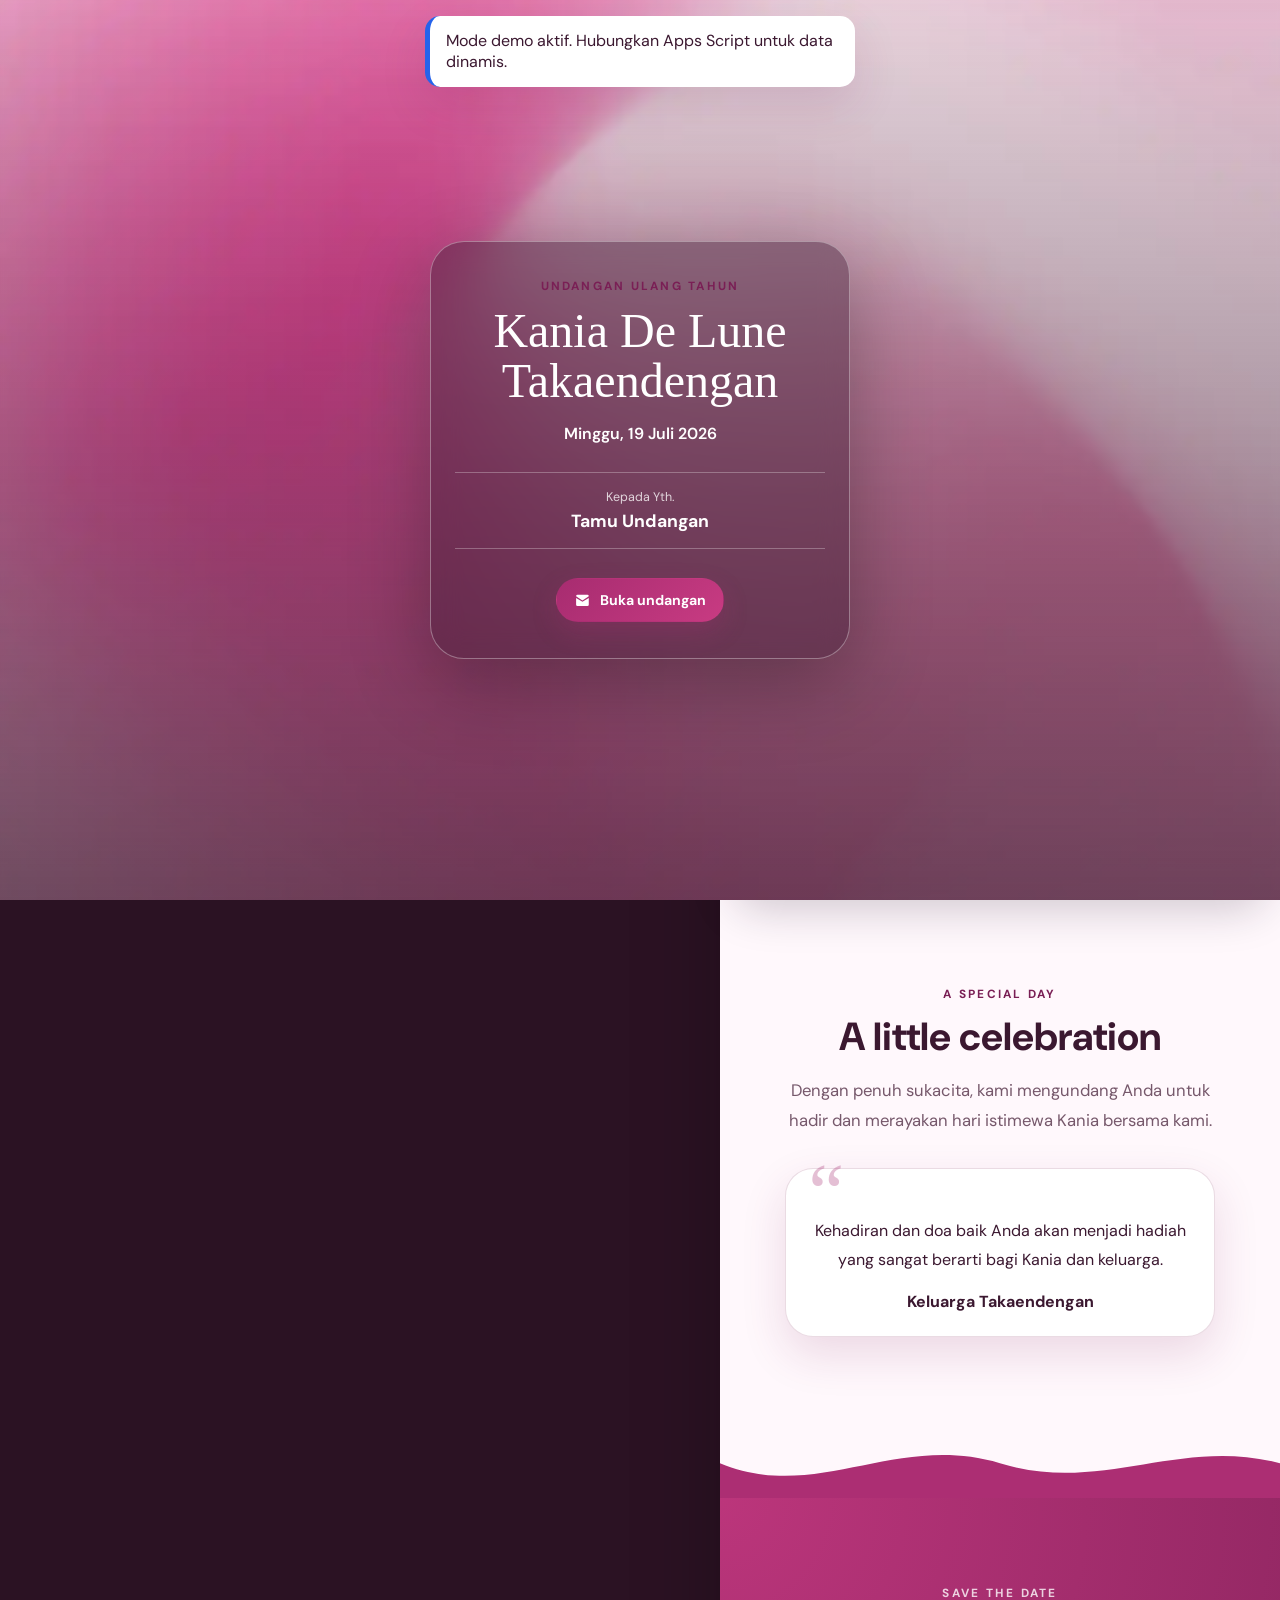
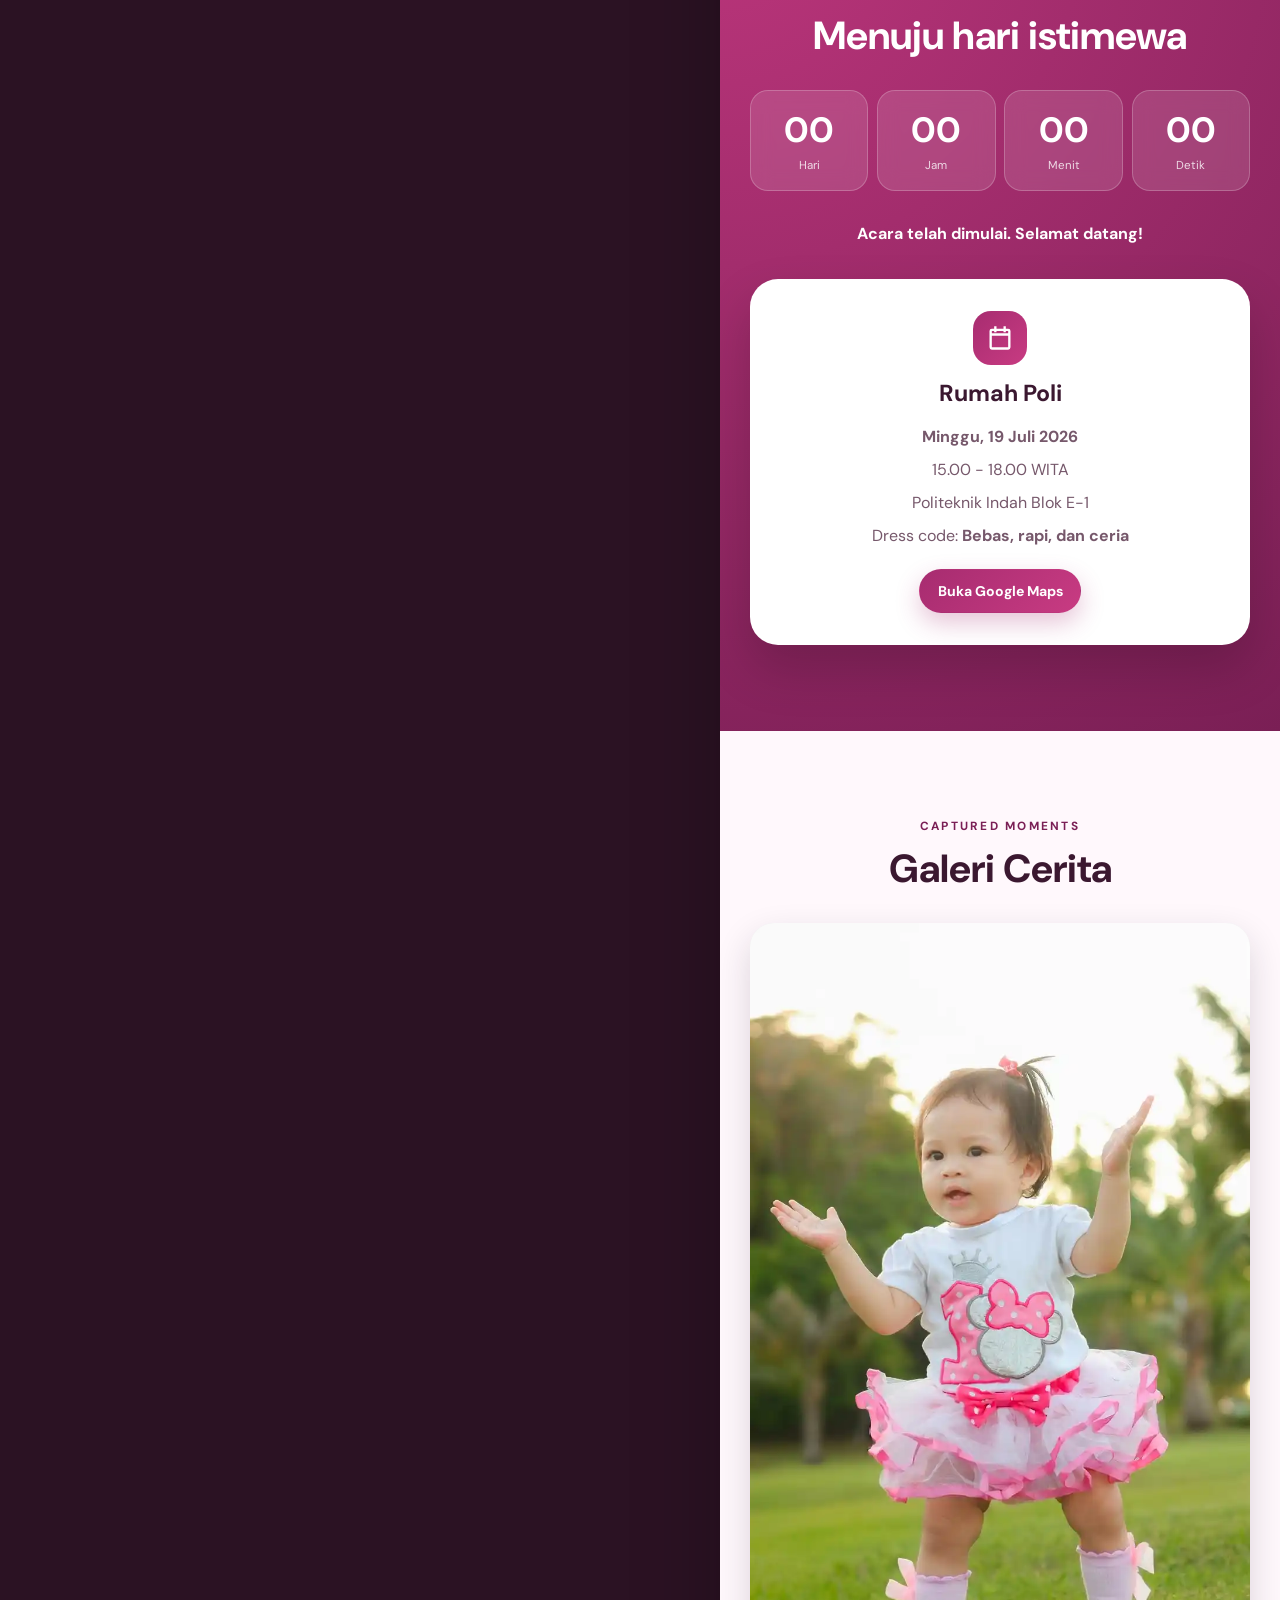
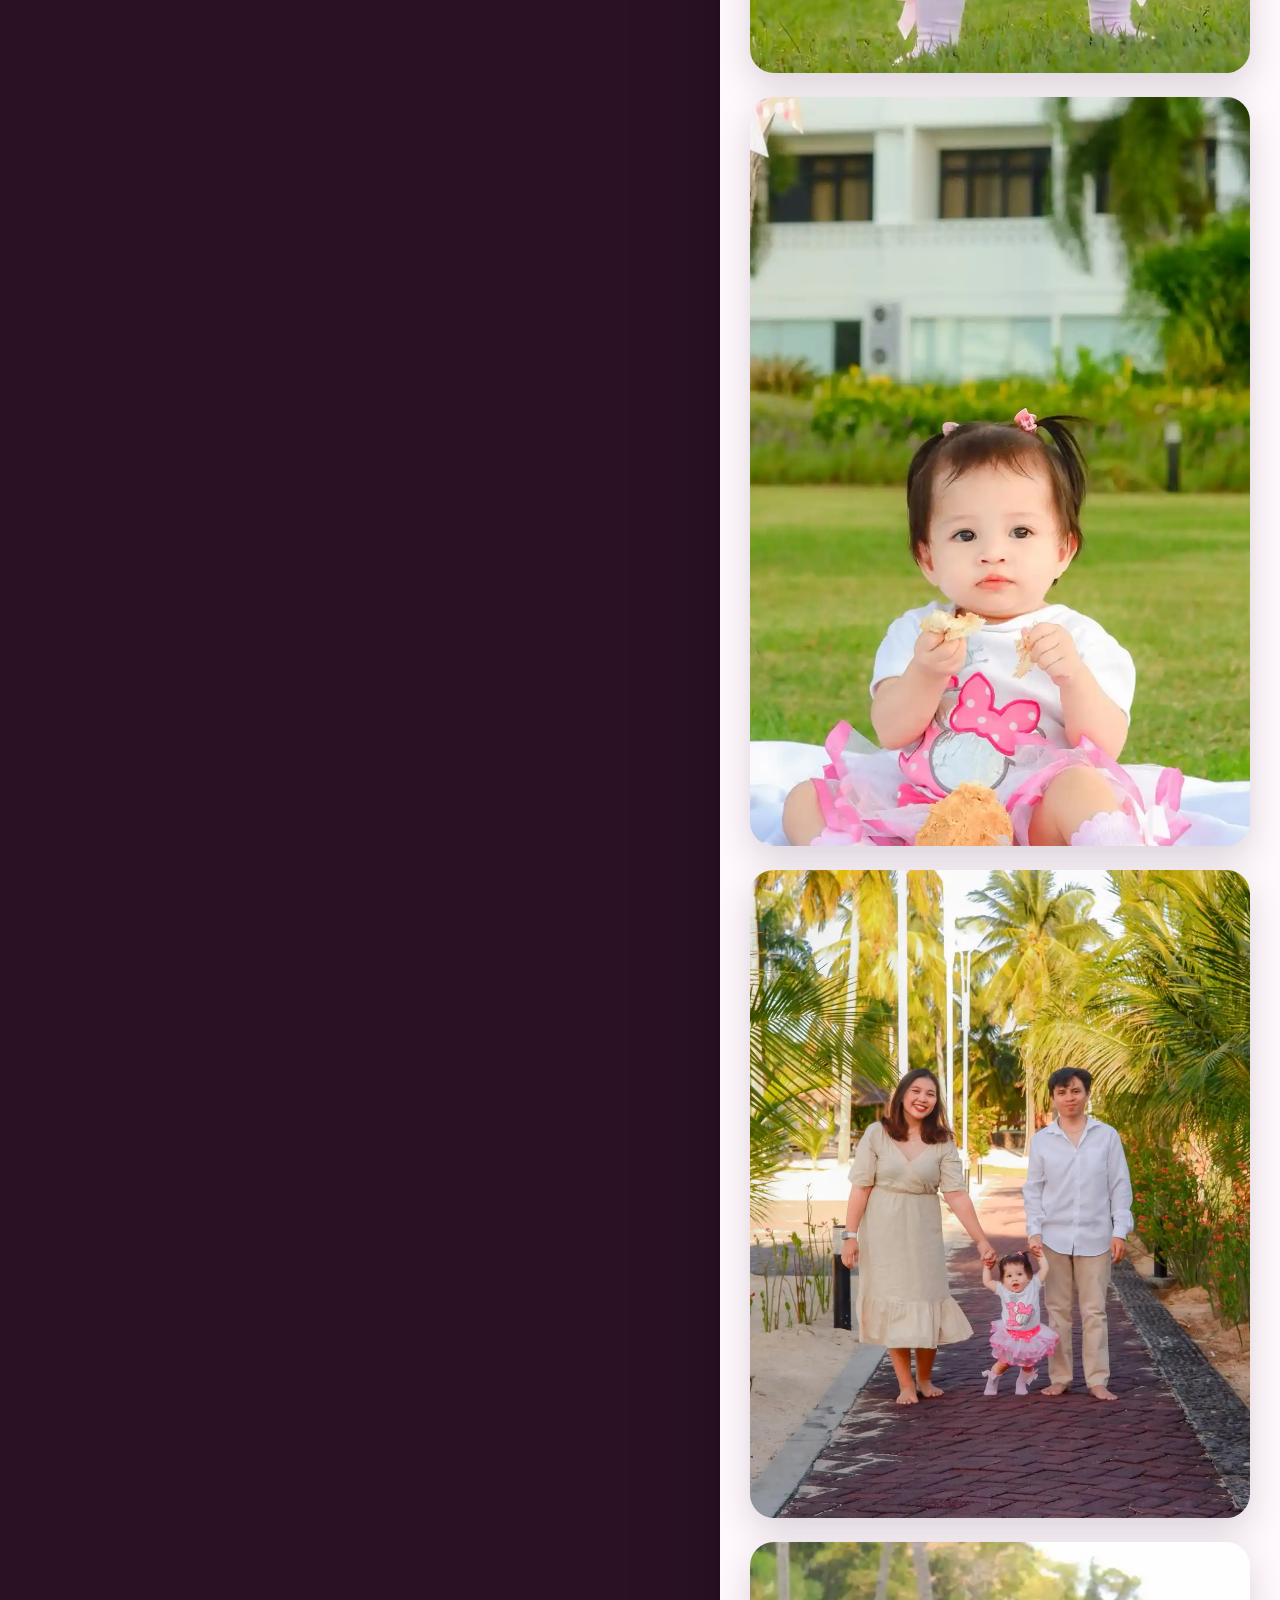
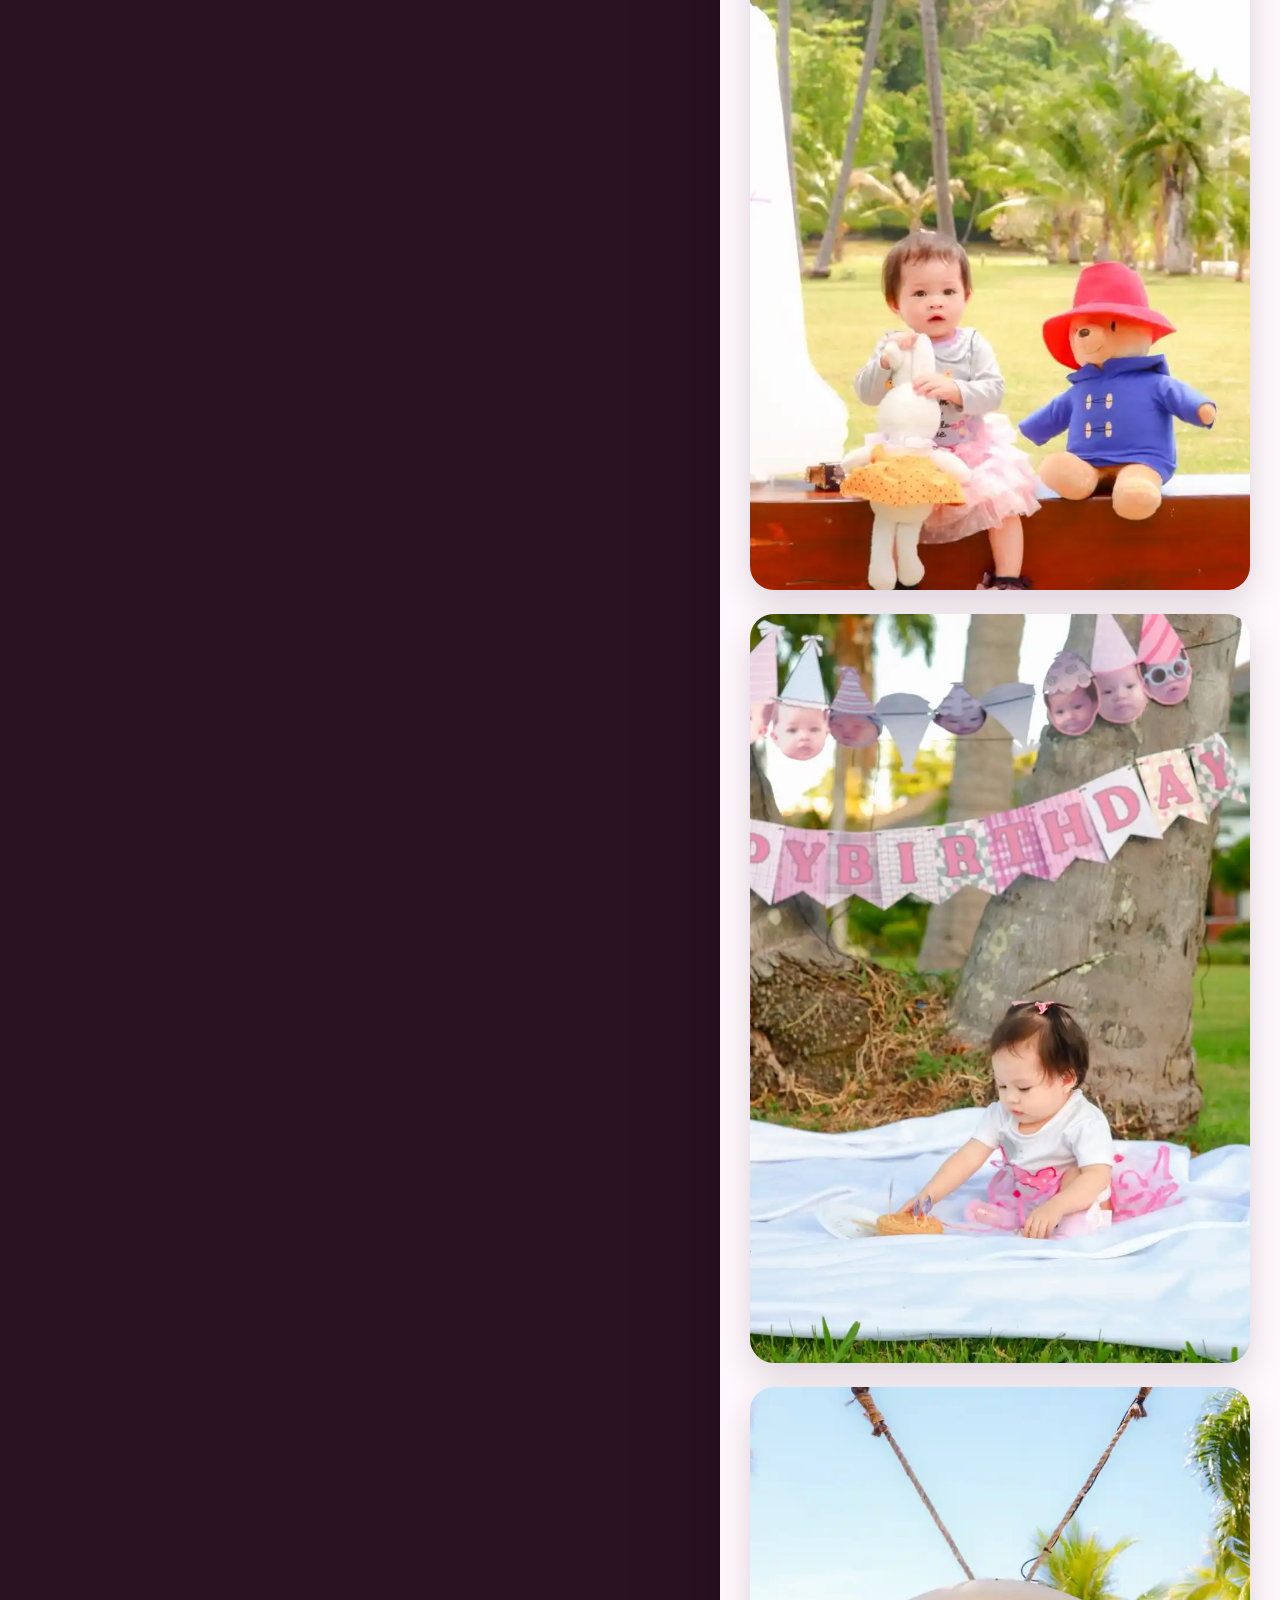
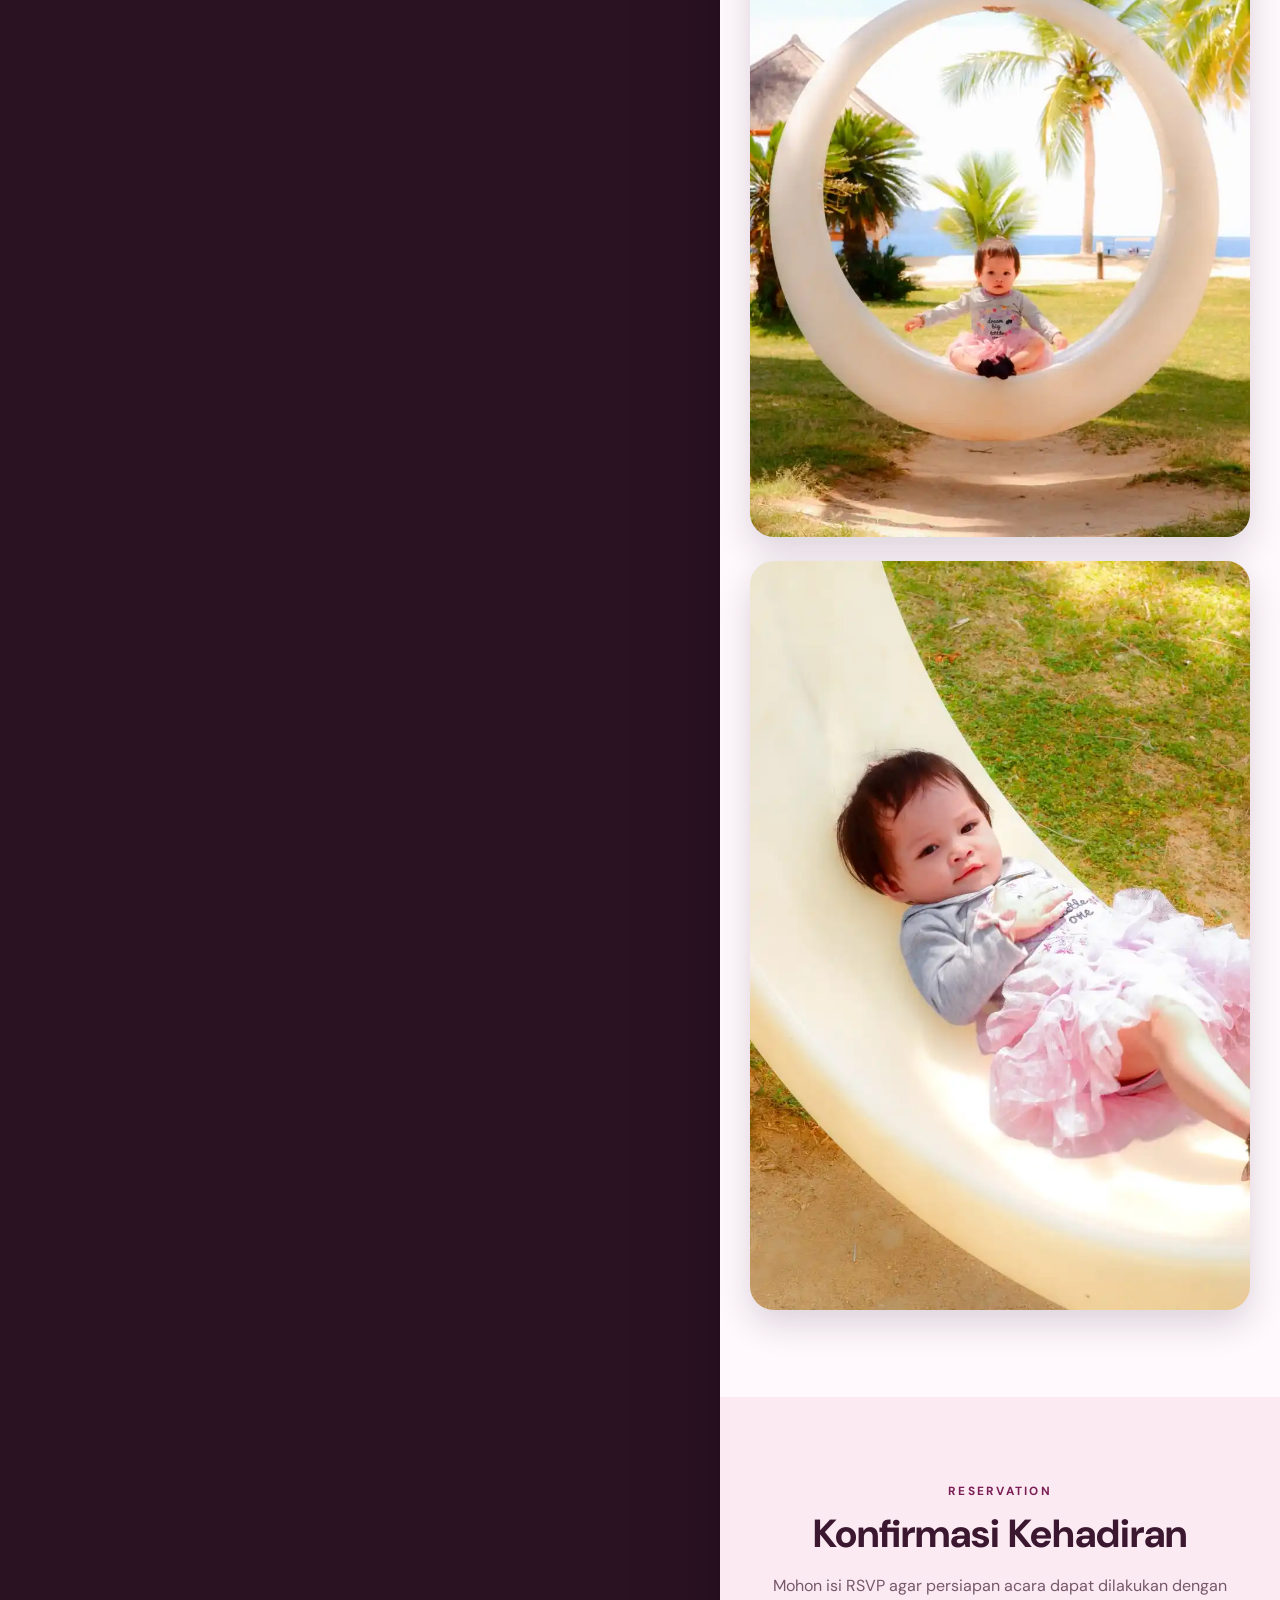
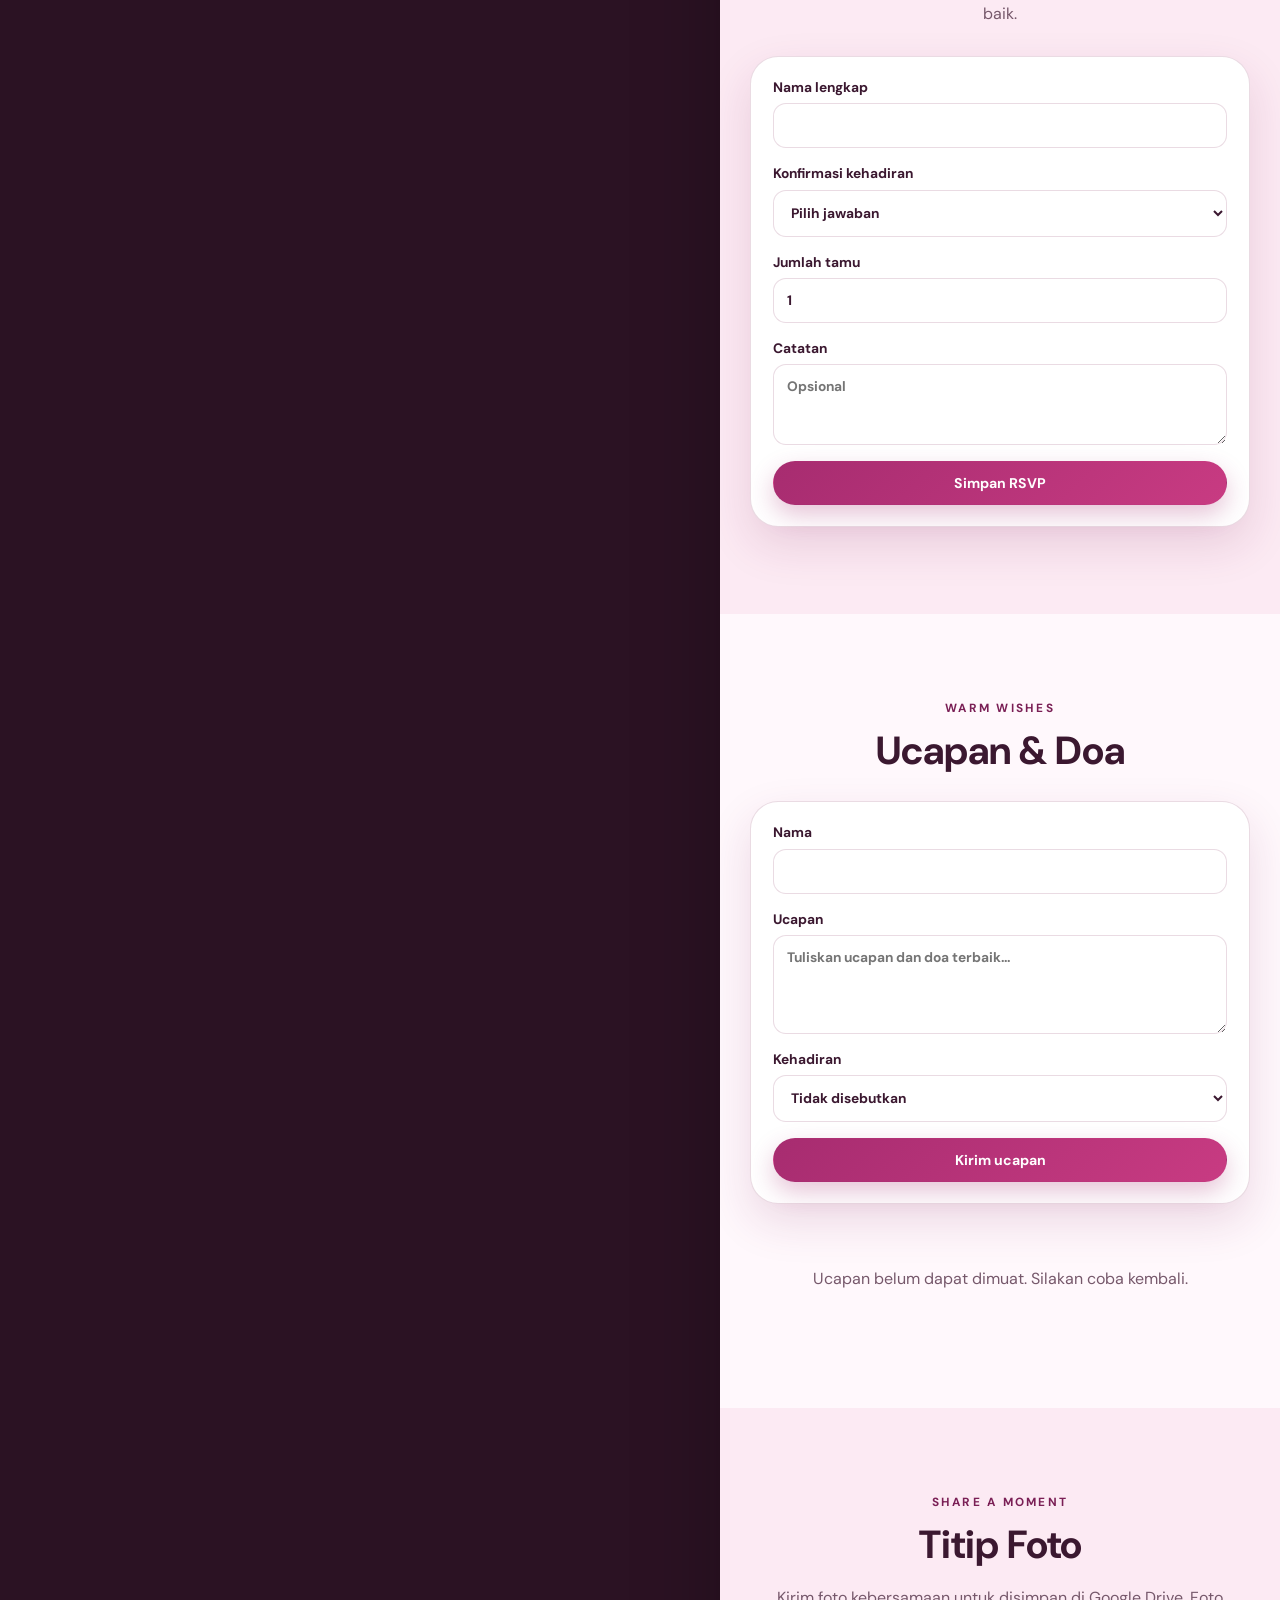
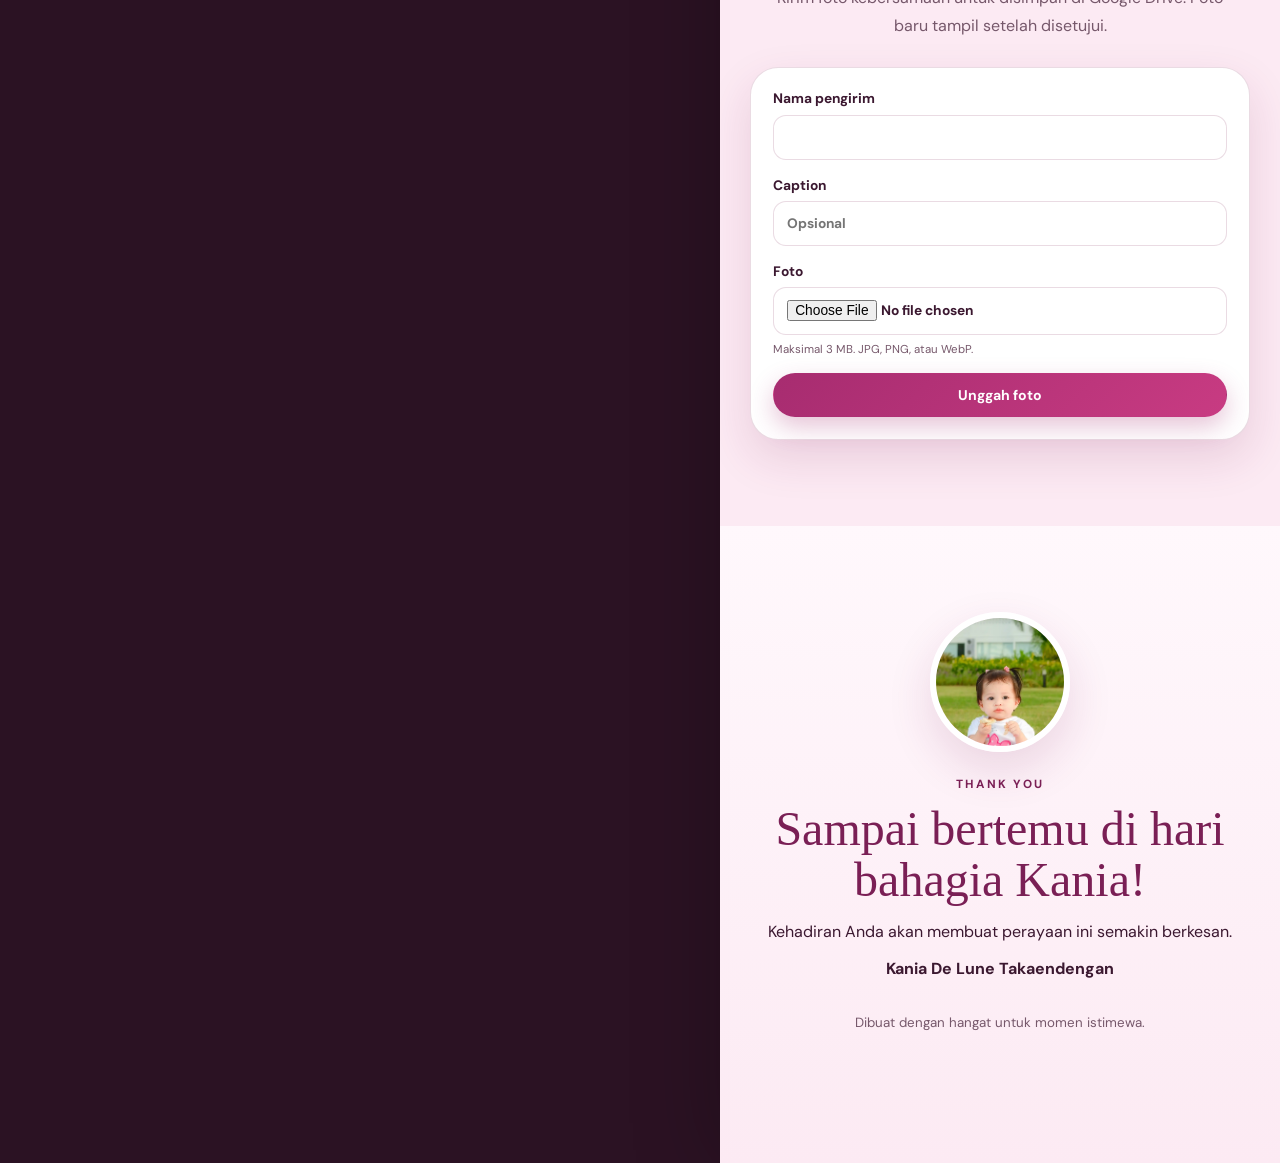
==== commit 68c48f10: "added photos" ====
--- a/frontend/index.html
+++ b/frontend/index.html
@@ -24,7 +24,7 @@
   <div id="global-status" class="toast" role="status" aria-live="polite" hidden></div>
 
   <section id="cover" class="cover" aria-labelledby="cover-title">
-    <img class="cover-bg" data-hero-image data-fallback="./assets/images/hero.svg" src="./assets/images/hero.svg" alt="">
+    <img class="cover-bg" data-hero-image data-fallback="./assets/images/hero.webp" src="./assets/images/hero.webp" alt="">
     <div class="cover-overlay"></div>
     <div class="cover-card">
       <p class="eyebrow">Undangan Ulang Tahun</p>
@@ -43,7 +43,7 @@
 
   <div class="app-shell">
     <aside class="desktop-panel" aria-hidden="true">
-      <img data-hero-image data-fallback="./assets/images/hero.svg" src="./assets/images/hero.svg" alt="">
+      <img data-hero-image data-fallback="./assets/images/hero.webp" src="./assets/images/hero.webp" alt="">
       <div class="desktop-panel-overlay"></div>
       <div class="desktop-panel-content">
         <p class="eyebrow">Save the date</p>
@@ -54,7 +54,7 @@
 
     <main id="main-content" class="invitation" inert>
       <section id="home" class="hero section" tabindex="-1">
-        <img class="hero-bg" data-hero-image data-fallback="./assets/images/hero.svg" src="./assets/images/hero.svg" alt="">
+        <img class="hero-bg" data-hero-image data-fallback="./assets/images/hero.webp" src="./assets/images/hero.webp" alt="">
         <div class="hero-overlay"></div>
         <div class="hero-content">
           <p class="eyebrow">You are invited to</p>
--- a/frontend/css/styles.css
+++ b/frontend/css/styles.css
@@ -1,14 +1,14 @@
 :root {
-  --primary: #8b5cf6;
-  --primary-dark: #6d28d9;
-  --secondary: #ec4899;
-  --accent: #f59e0b;
-  --ink: #241c31;
-  --muted: #6f667b;
-  --paper: #fffdfb;
-  --soft: #f7f2ff;
-  --line: rgba(71, 43, 92, 0.14);
-  --shadow: 0 18px 45px rgba(57, 37, 72, 0.14);
+  --primary: #A72C70;
+  --primary-dark: #7A1F55;
+  --secondary: #C83B82;
+  --accent: #F05FA5;
+  --ink: #3B1830;
+  --muted: #76586B;
+  --paper: #FFF8FC;
+  --soft: #FCEAF3;
+  --line: rgba(122, 31, 85, 0.16);
+  --shadow: 0 18px 45px rgba(122, 31, 85, 0.14);
   --radius: 28px;
   --content-width: 560px;
   --nav-height: 76px;
@@ -19,7 +19,7 @@
 
 * { box-sizing: border-box; }
 html, body { margin: 0; min-height: 100%; }
-body { background: #16111d; color: var(--ink); }
+body { background: #2B1223; color: var(--ink); }
 body, button, input, textarea, select { font: inherit; }
 button, a { -webkit-tap-highlight-color: transparent; }
 a { color: inherit; }
@@ -41,11 +41,20 @@
   transition: opacity .8s ease, visibility .8s ease;
 }
 .cover-bg { position: absolute; inset: 0; width: 100%; height: 100%; object-fit: cover; }
-.cover-overlay { position: absolute; inset: 0; background: linear-gradient(180deg, rgba(20,10,30,.28), rgba(20,10,30,.76)); backdrop-filter: blur(2px); }
+.cover-overlay {
+  position: absolute;
+  inset: 0;
+  background: linear-gradient(
+    180deg,
+    rgba(122, 31, 85, 0.18),
+    rgba(59, 24, 48, 0.72)
+  );
+  backdrop-filter: blur(2px);
+}
 .cover-card {
   position: relative; width: min(100%, 420px); padding: 2.25rem 1.5rem;
   text-align: center; color: white; border: 1px solid rgba(255,255,255,.34);
-  border-radius: 34px; background: rgba(30,18,42,.42); box-shadow: 0 24px 80px rgba(0,0,0,.3);
+  border-radius: 34px; background: rgba(59, 24, 48, 0.42); box-shadow: 0 24px 80px rgba(0,0,0,.3);
   backdrop-filter: blur(14px);
 }
 .invitation-open .cover { opacity: 0; visibility: hidden; pointer-events: none; }
@@ -232,7 +241,15 @@
   .app-shell { display: grid; grid-template-columns: minmax(0, 1fr) var(--content-width); }
   .desktop-panel { position: sticky; top: 0; display: block; height: 100vh; overflow: hidden; }
   .desktop-panel > img { width: 100%; height: 100%; object-fit: cover; }
-  .desktop-panel-overlay { position: absolute; inset: 0; background: linear-gradient(135deg, rgba(25,10,35,.35), rgba(25,10,35,.8)); }
+  .desktop-panel-overlay {
+  position: absolute;
+  inset: 0;
+  background: linear-gradient(
+    135deg,
+    rgba(122, 31, 85, 0.20),
+    rgba(59, 24, 48, 0.74)
+  );
+}
   .desktop-panel-content { position: absolute; inset: 0; display: grid; place-content: center; padding: 3rem; text-align: center; color: white; }
   .desktop-panel-content .eyebrow { color: rgba(255,255,255,.8); }
   .desktop-panel-content .script-title { font-size: clamp(4rem, 8vw, 7rem); }
@@ -248,6 +265,52 @@
   .bottom-nav span { font-size: .58rem; }
 }
 
+/* ==================================================
+   Penyesuaian warna Hero Kania
+   ================================================== */
+
+.hero {
+  color: var(--ink);
+}
+
+.hero-overlay {
+  background: linear-gradient(
+    180deg,
+    rgba(255, 248, 252, 0.08) 0%,
+    rgba(255, 248, 252, 0.42) 48%,
+    rgba(255, 248, 252, 0.82) 100%
+  );
+}
+
+.hero .eyebrow {
+  color: var(--primary-dark);
+}
+
+.hero .age-label {
+  color: var(--ink);
+  background: rgba(255, 255, 255, 0.62);
+  border: 1px solid rgba(122, 31, 85, 0.14);
+  backdrop-filter: blur(8px);
+}
+
+.hero .button-ghost {
+  color: var(--ink);
+  border-color: rgba(59, 24, 48, 0.30);
+  background: rgba(255, 255, 255, 0.48);
+}
+
+.hero .button-ghost:hover {
+  background: rgba(255, 255, 255, 0.72);
+}
+
+.hero .scroll-cue {
+  border-color: rgba(59, 24, 48, 0.46);
+}
+
+.hero .scroll-cue span {
+  background: var(--ink);
+}
+
 @media (prefers-reduced-motion: reduce) {
   *, *::before, *::after { scroll-behavior: auto !important; animation-duration: .01ms !important; animation-iteration-count: 1 !important; transition-duration: .01ms !important; }
 }
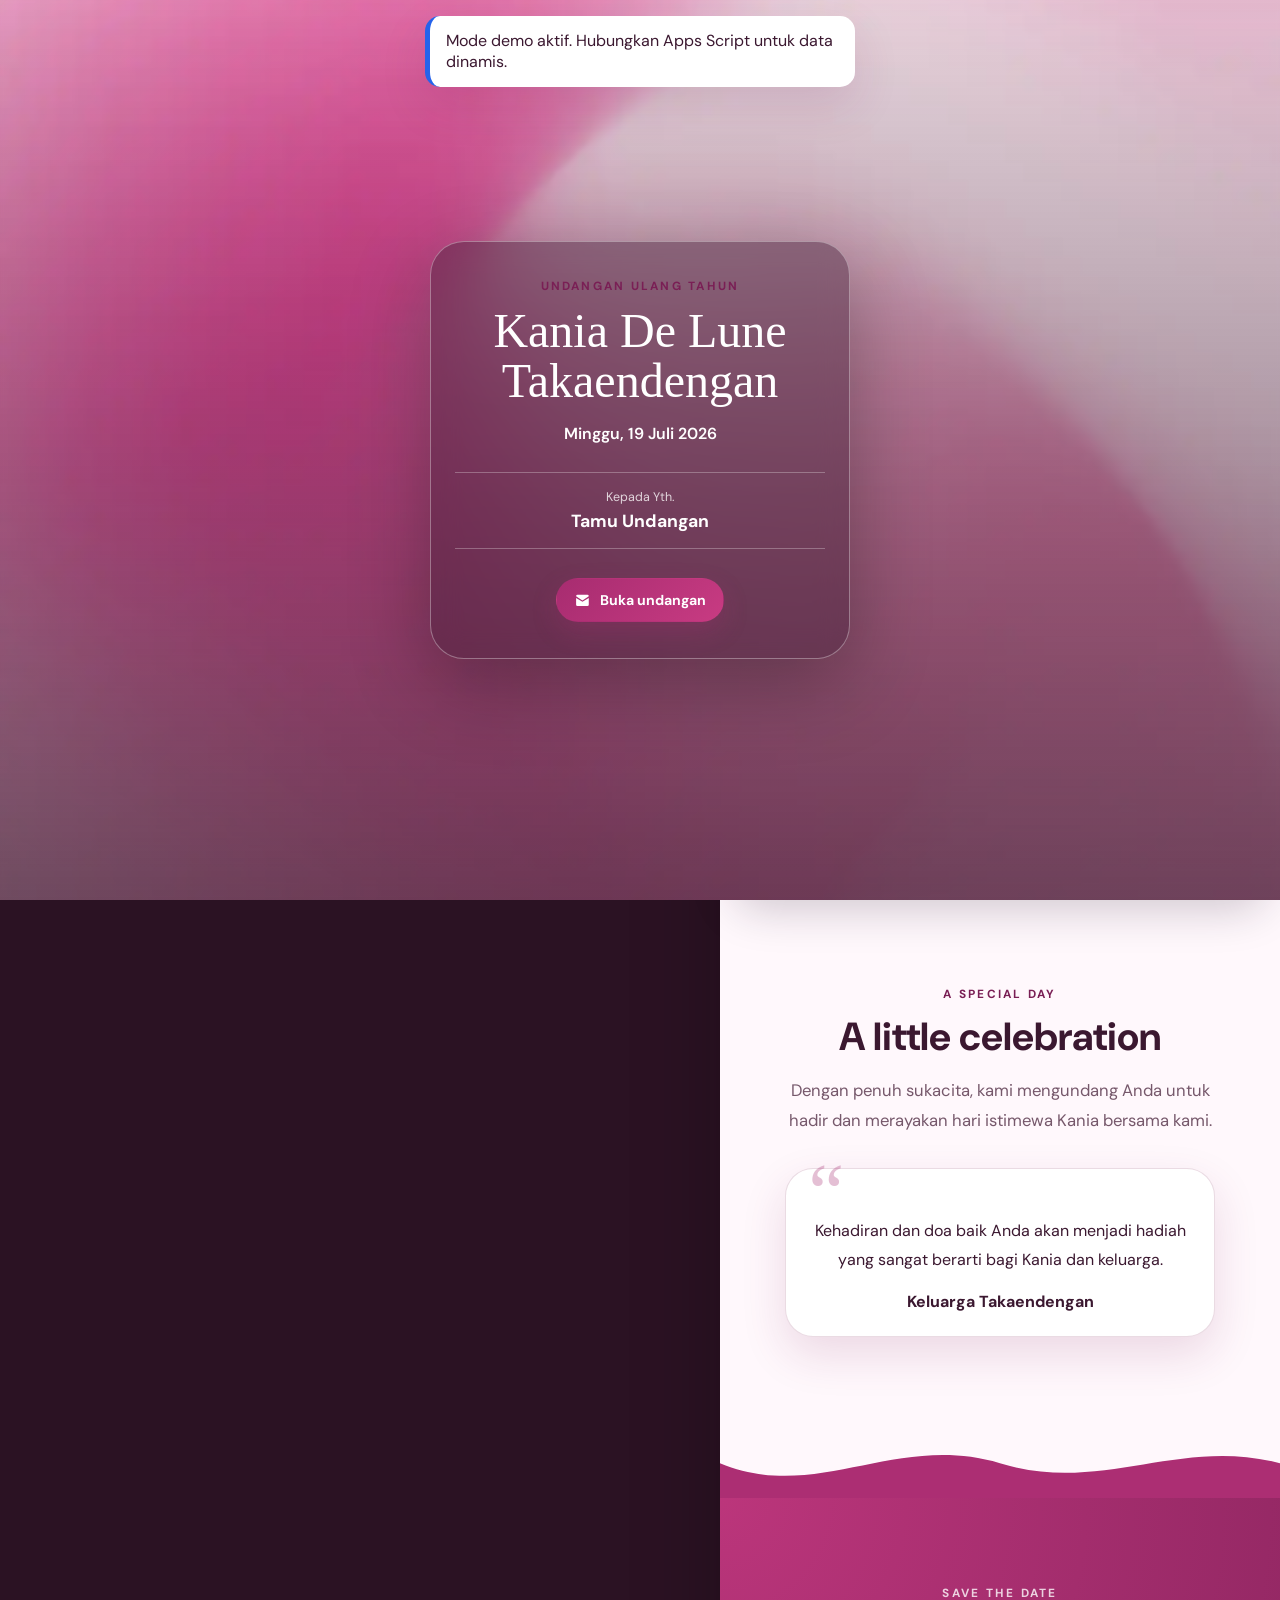
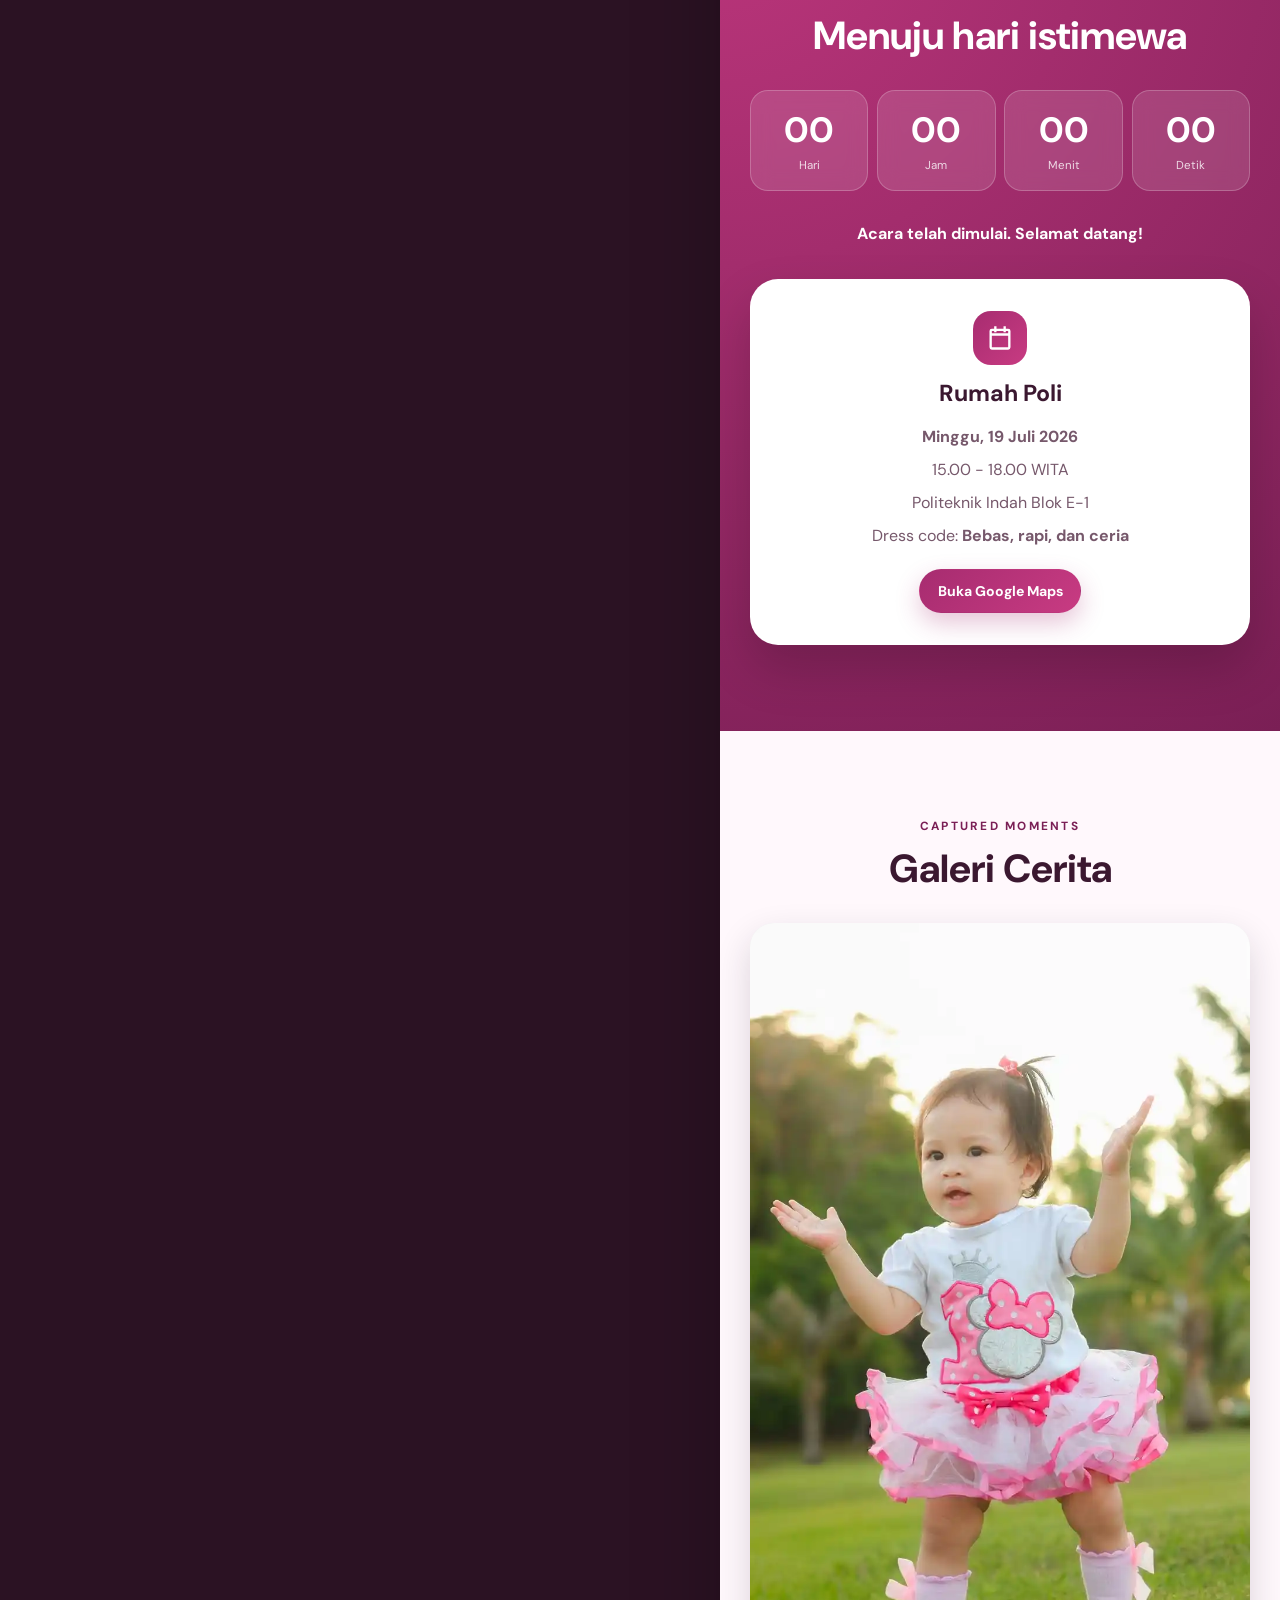
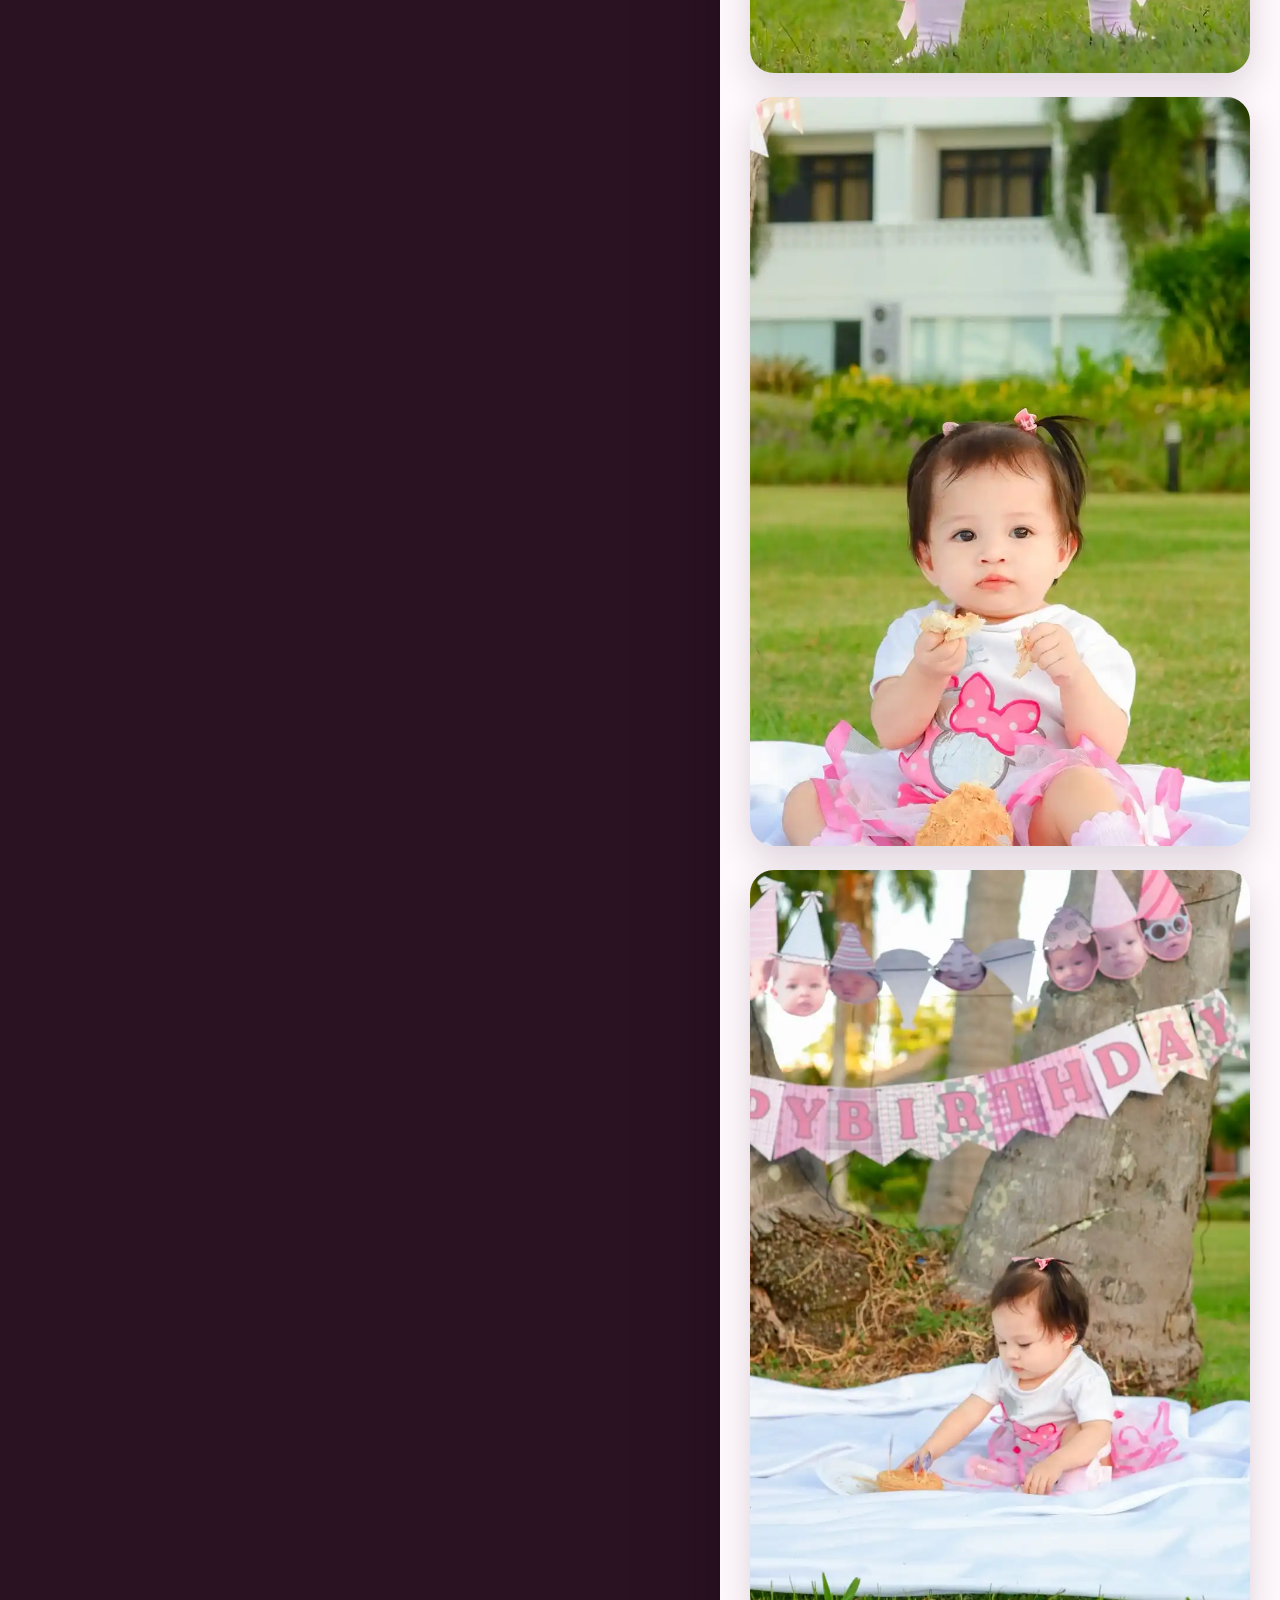
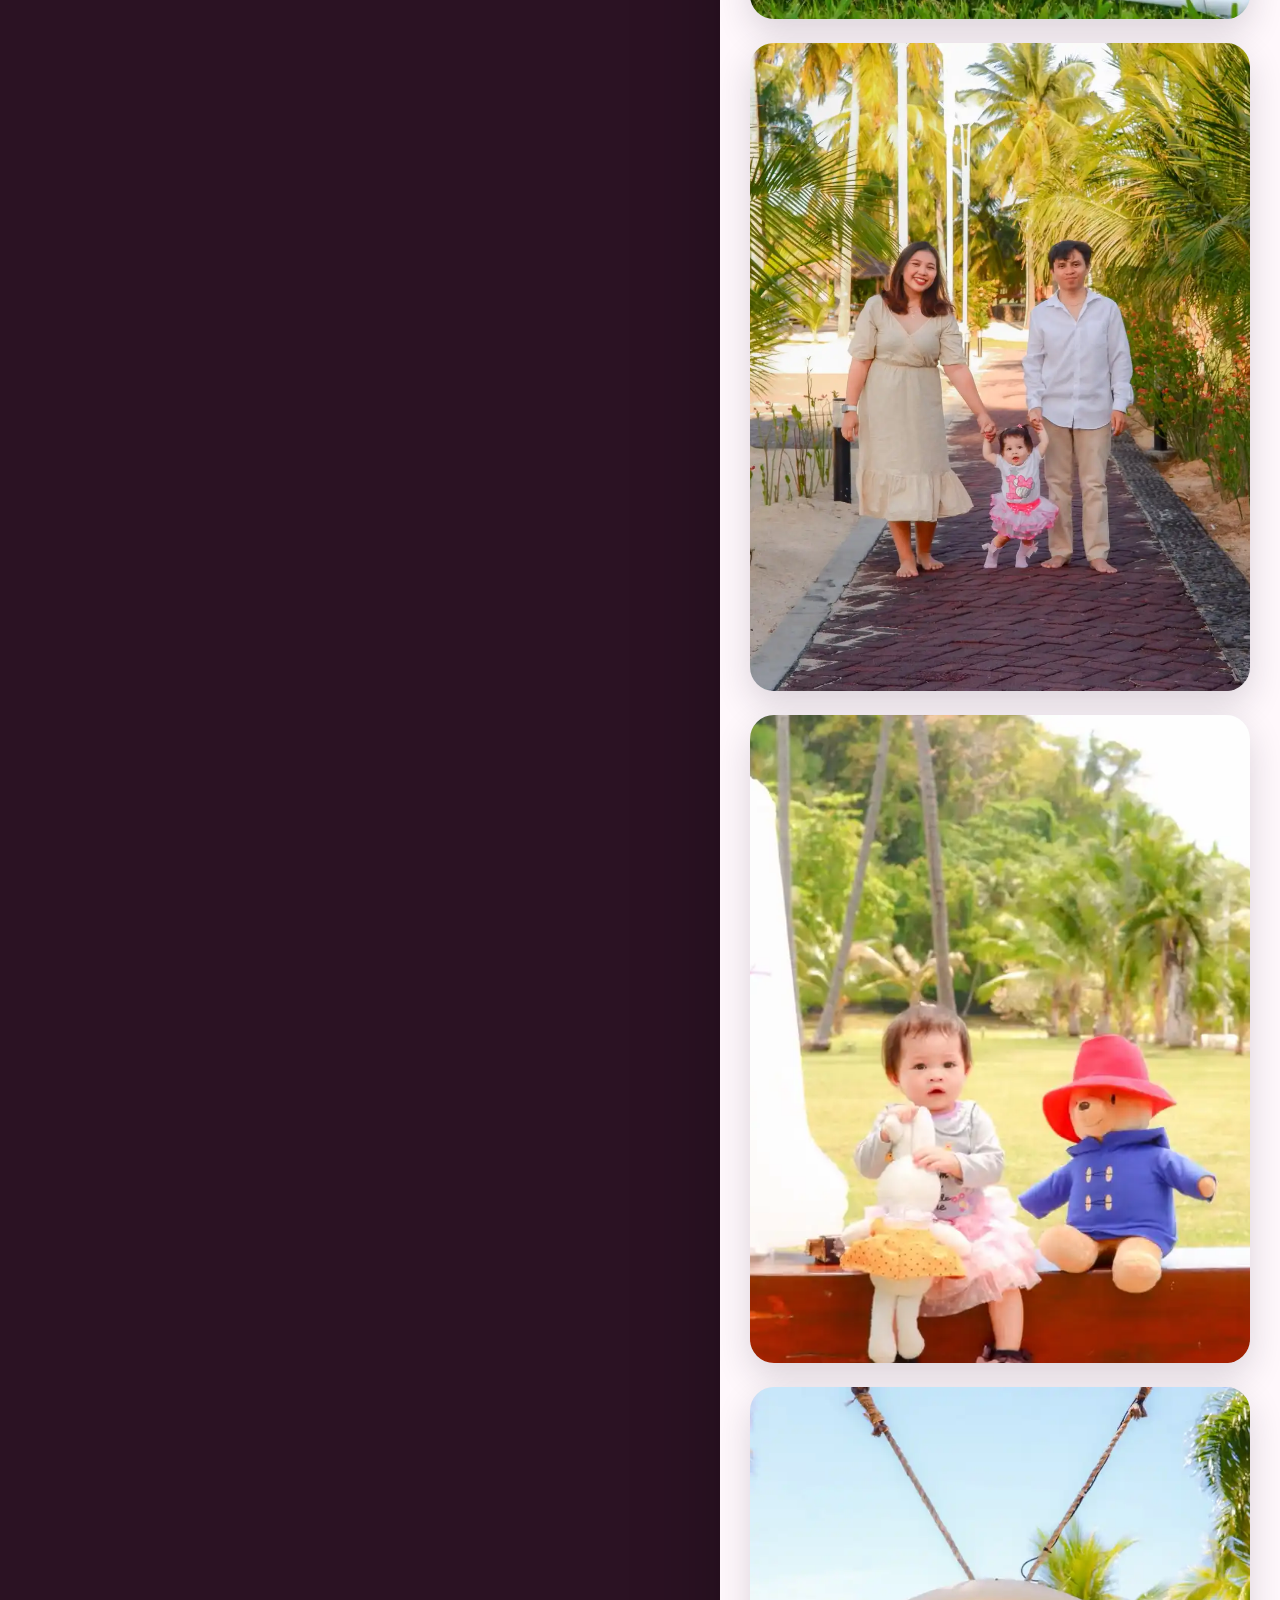
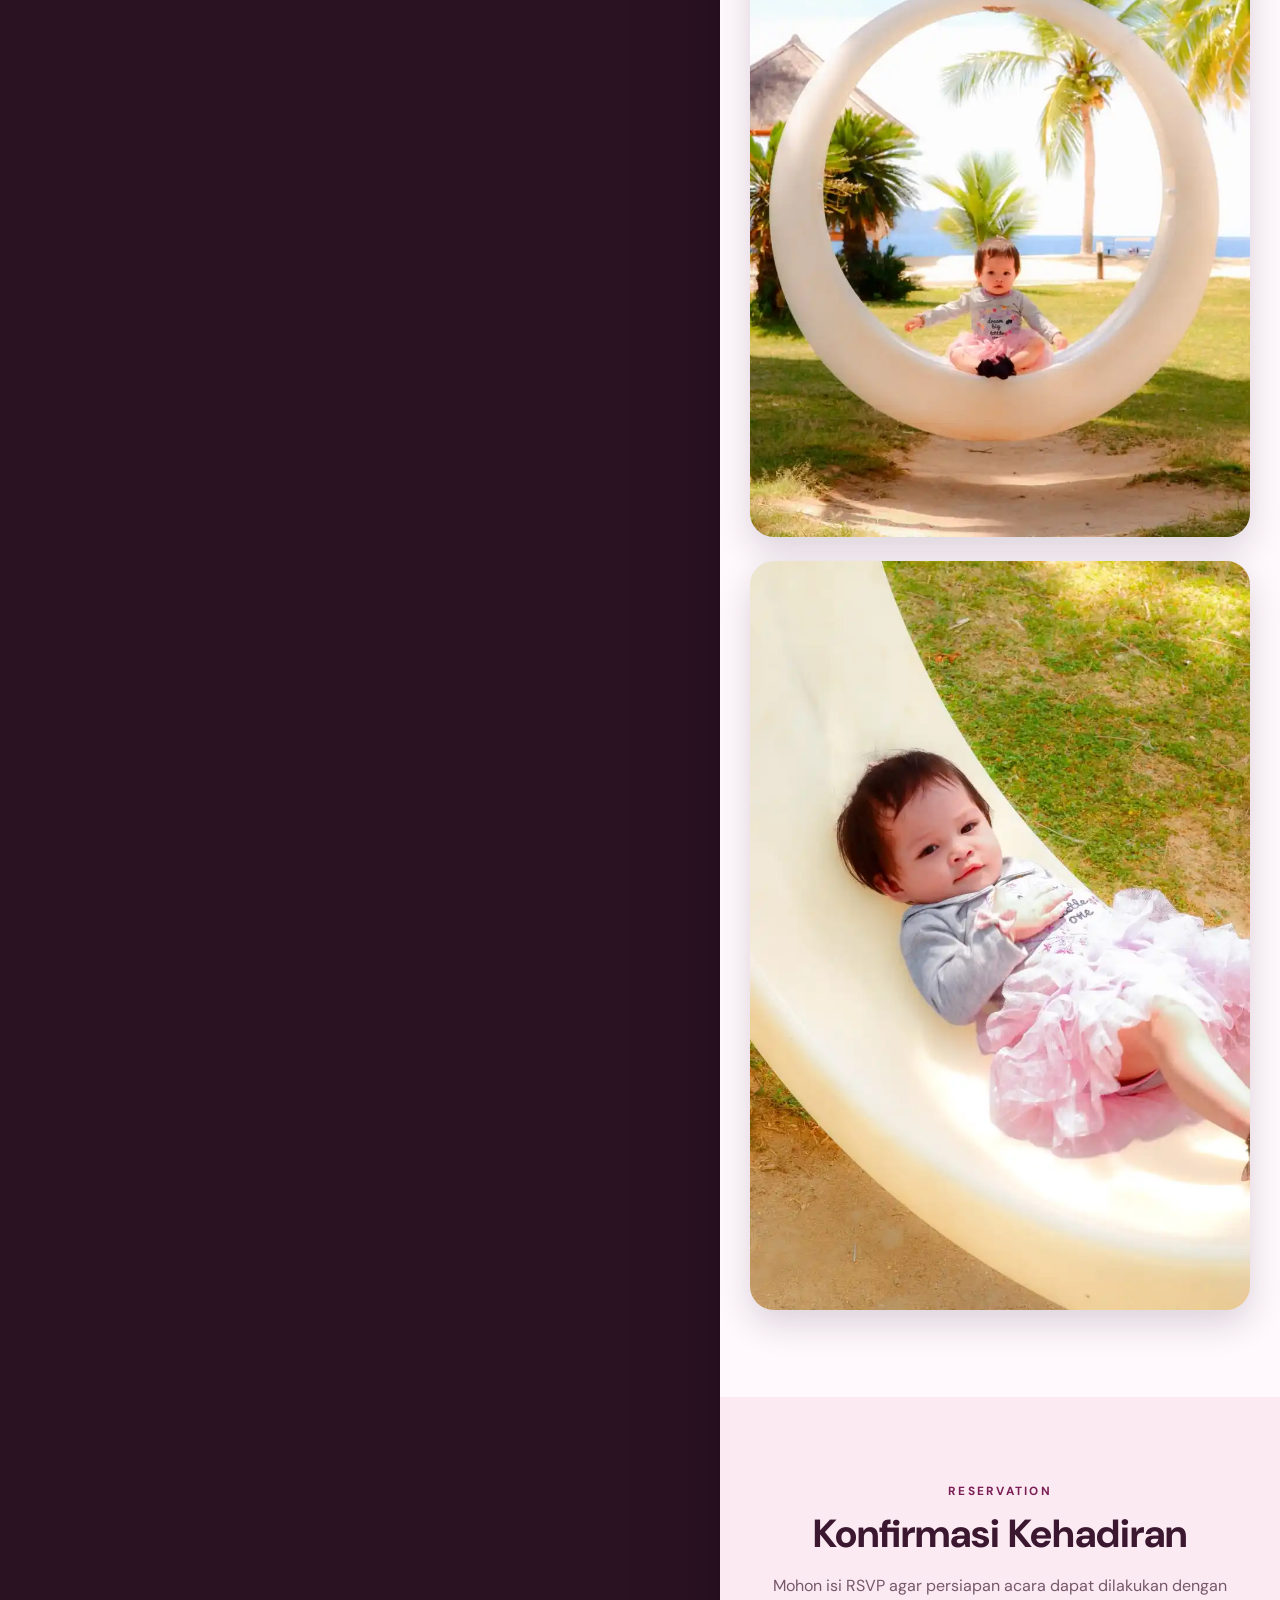
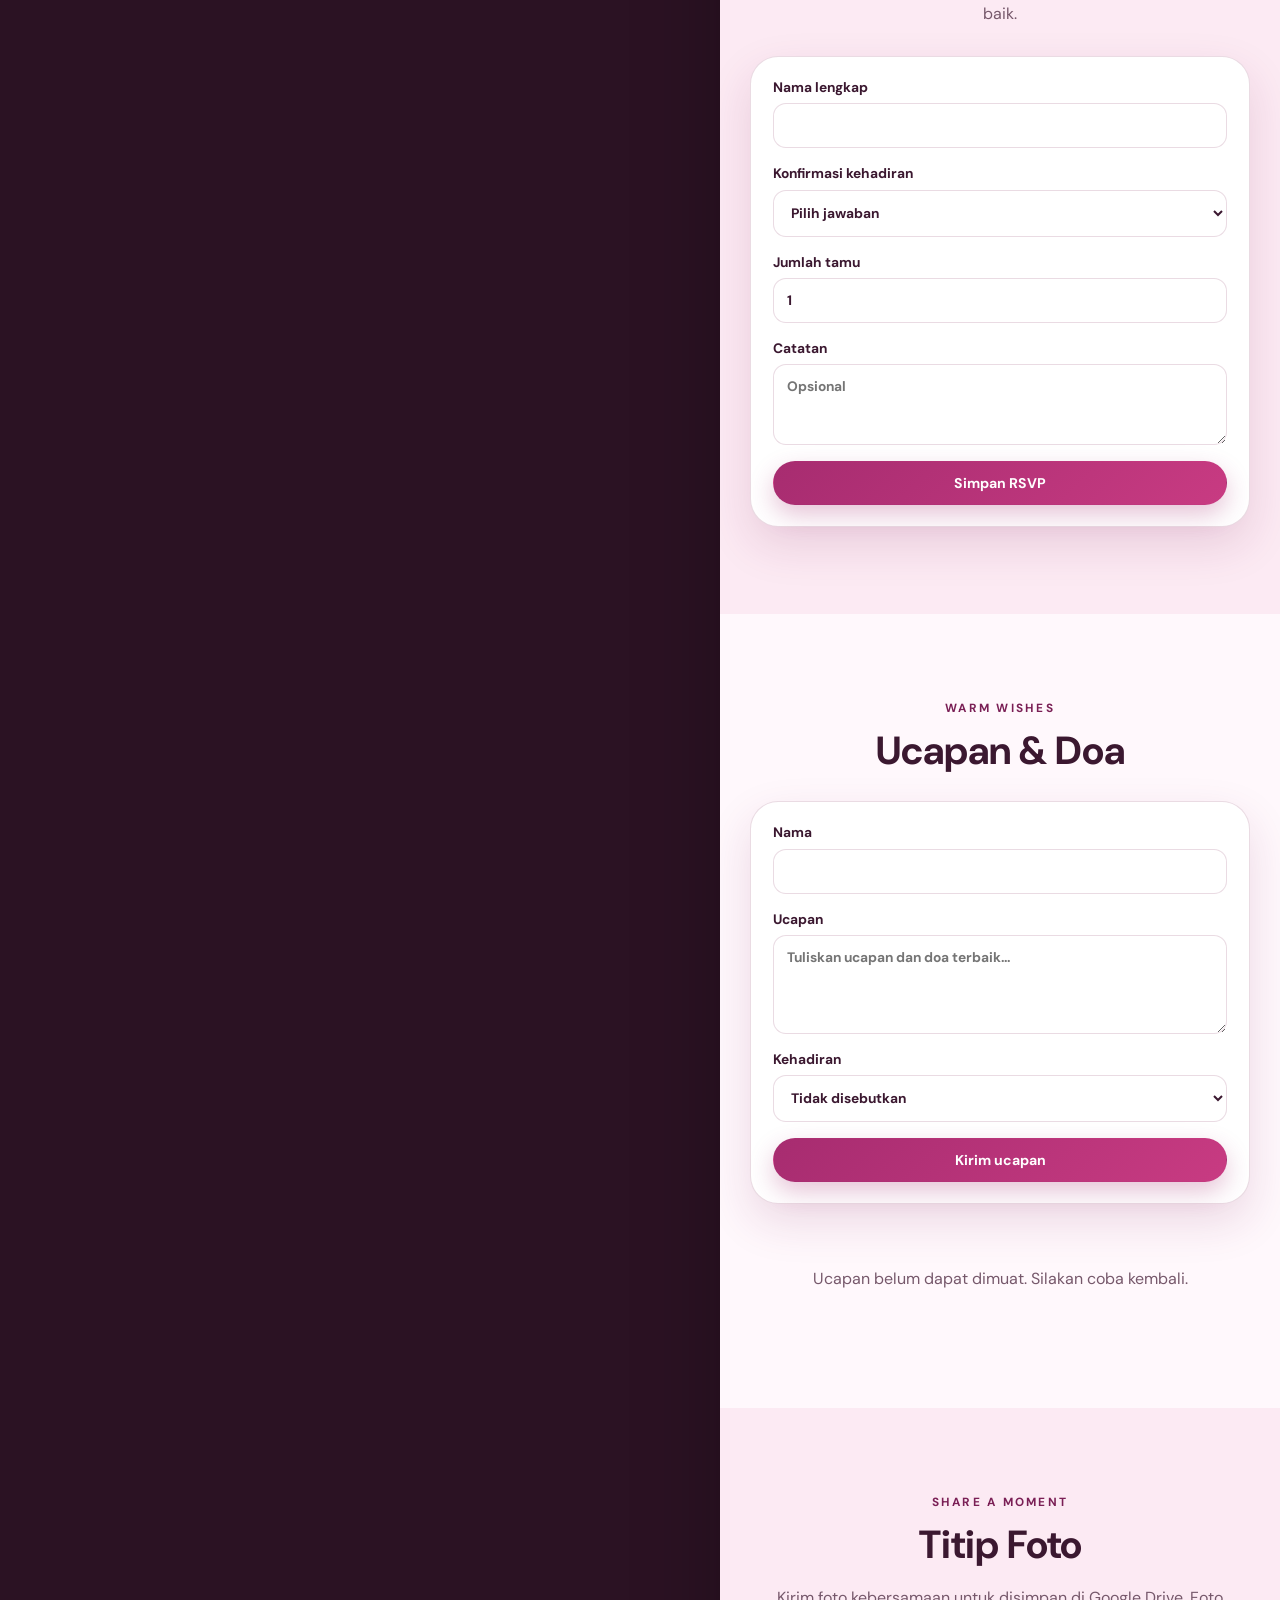
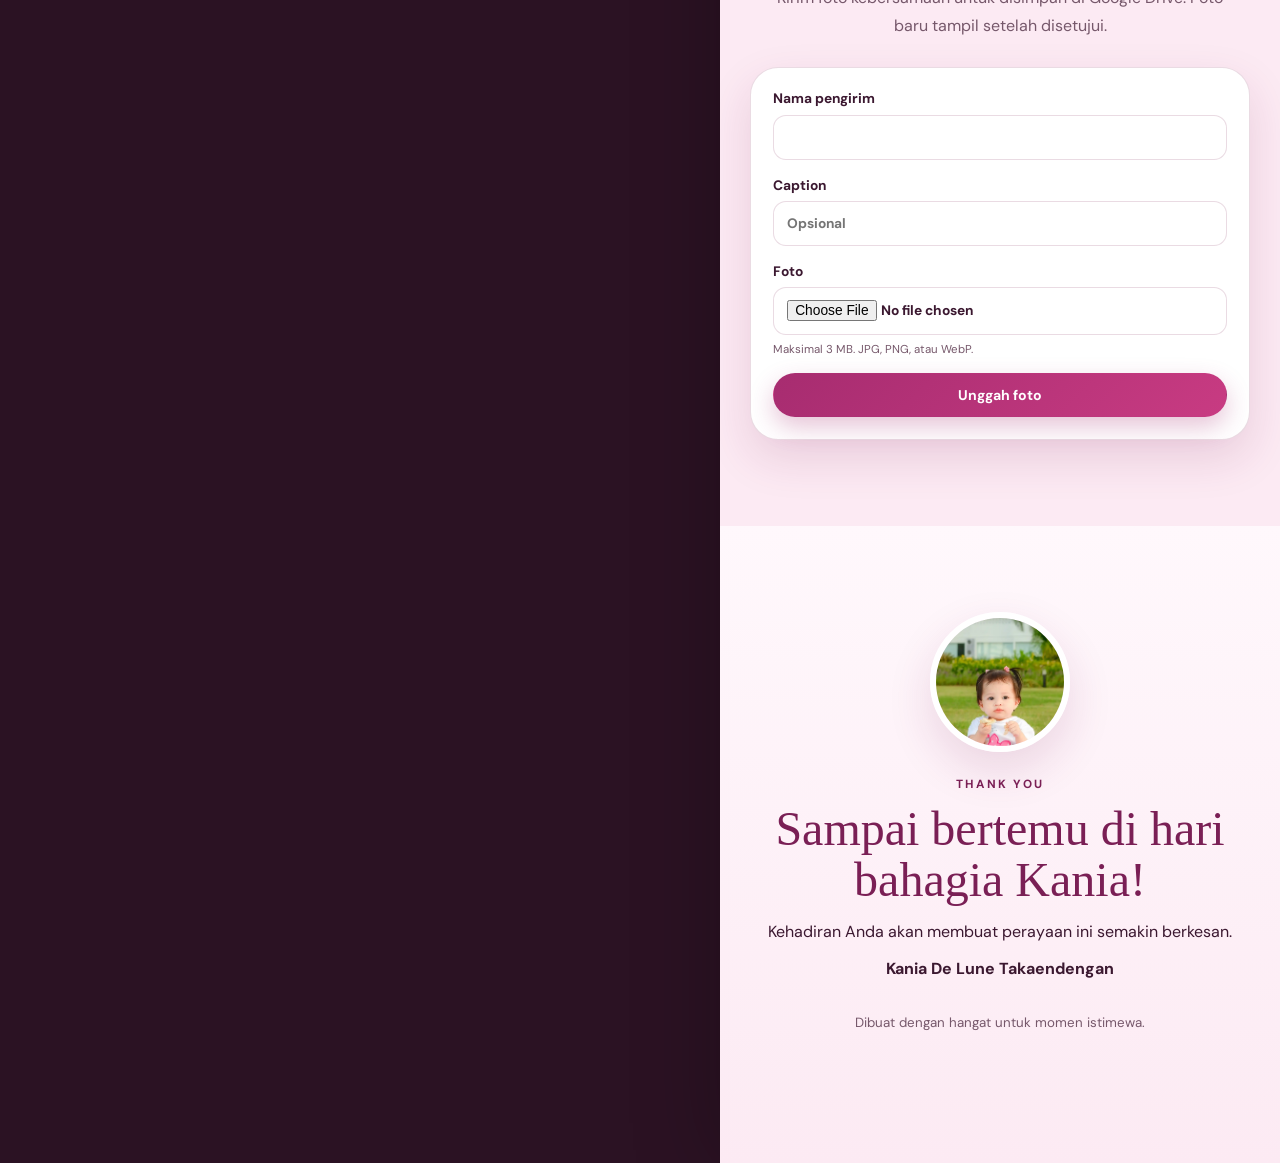
==== commit c7a5dc1d: "added-og" ====
--- a/frontend/index.html
+++ b/frontend/index.html
@@ -7,8 +7,16 @@
   <meta name="description" content="Undangan ulang tahun Kania De Lune Takaendengan, Minggu 19 Juli 2026.">
   <meta property="og:type" content="website">
   <meta property="og:title" content="Undangan Ulang Tahun Kania">
-  <meta property="og:description" content="Mari merayakan hari istimewa Kania bersama.">
-  <meta property="og:image" content="./assets/images/hero.webp">
+  <meta property="og:description" content="Mari merayakan hari istimewa Kania bersama-sama.">
+  <meta property="og:url" content="https://mtakaendengan.github.io/delune-bday/">
+  <meta property="og:image" content="https://mtakaendengan.github.io/delune-bday/assets/images/og-preview.webp">
+  <meta property="og:image:secure_url" content="https://mtakaendengan.github.io/delune-bday/assets/images/og-preview.webp">
+  <meta property="og:image:type" content="image/jpeg">
+  <meta property="og:image:width" content="1200">
+  <meta property="og:image:height" content="630">
+  <meta property="og:image:alt" content="Undangan ulang tahun Kania De Lune Takaendengan">
+<meta property="og:site_name" content="Undangan Ulang Tahun Kania">
+<meta property="og:locale" content="id_ID">
   <title>Undangan Ulang Tahun Kania</title>
   <link rel="preconnect" href="https://fonts.googleapis.com">
   <link rel="preconnect" href="https://fonts.gstatic.com" crossorigin>
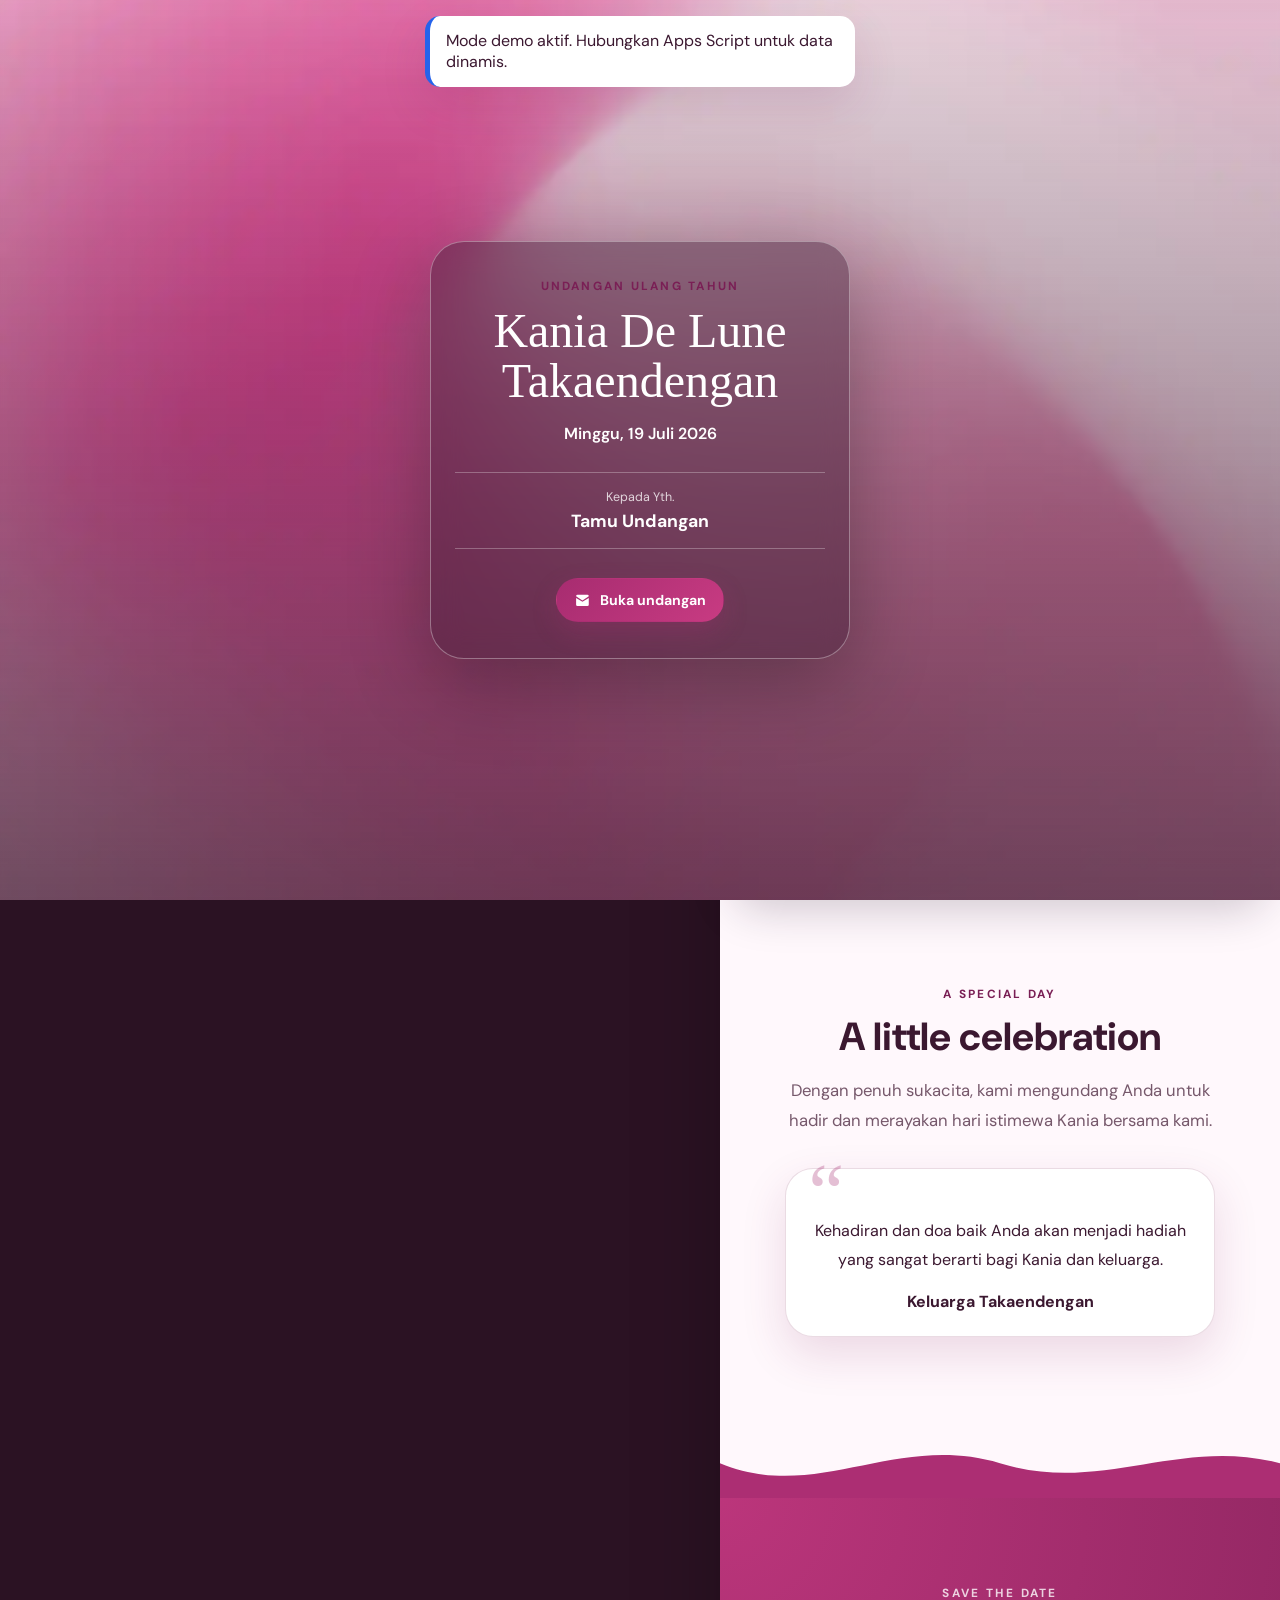
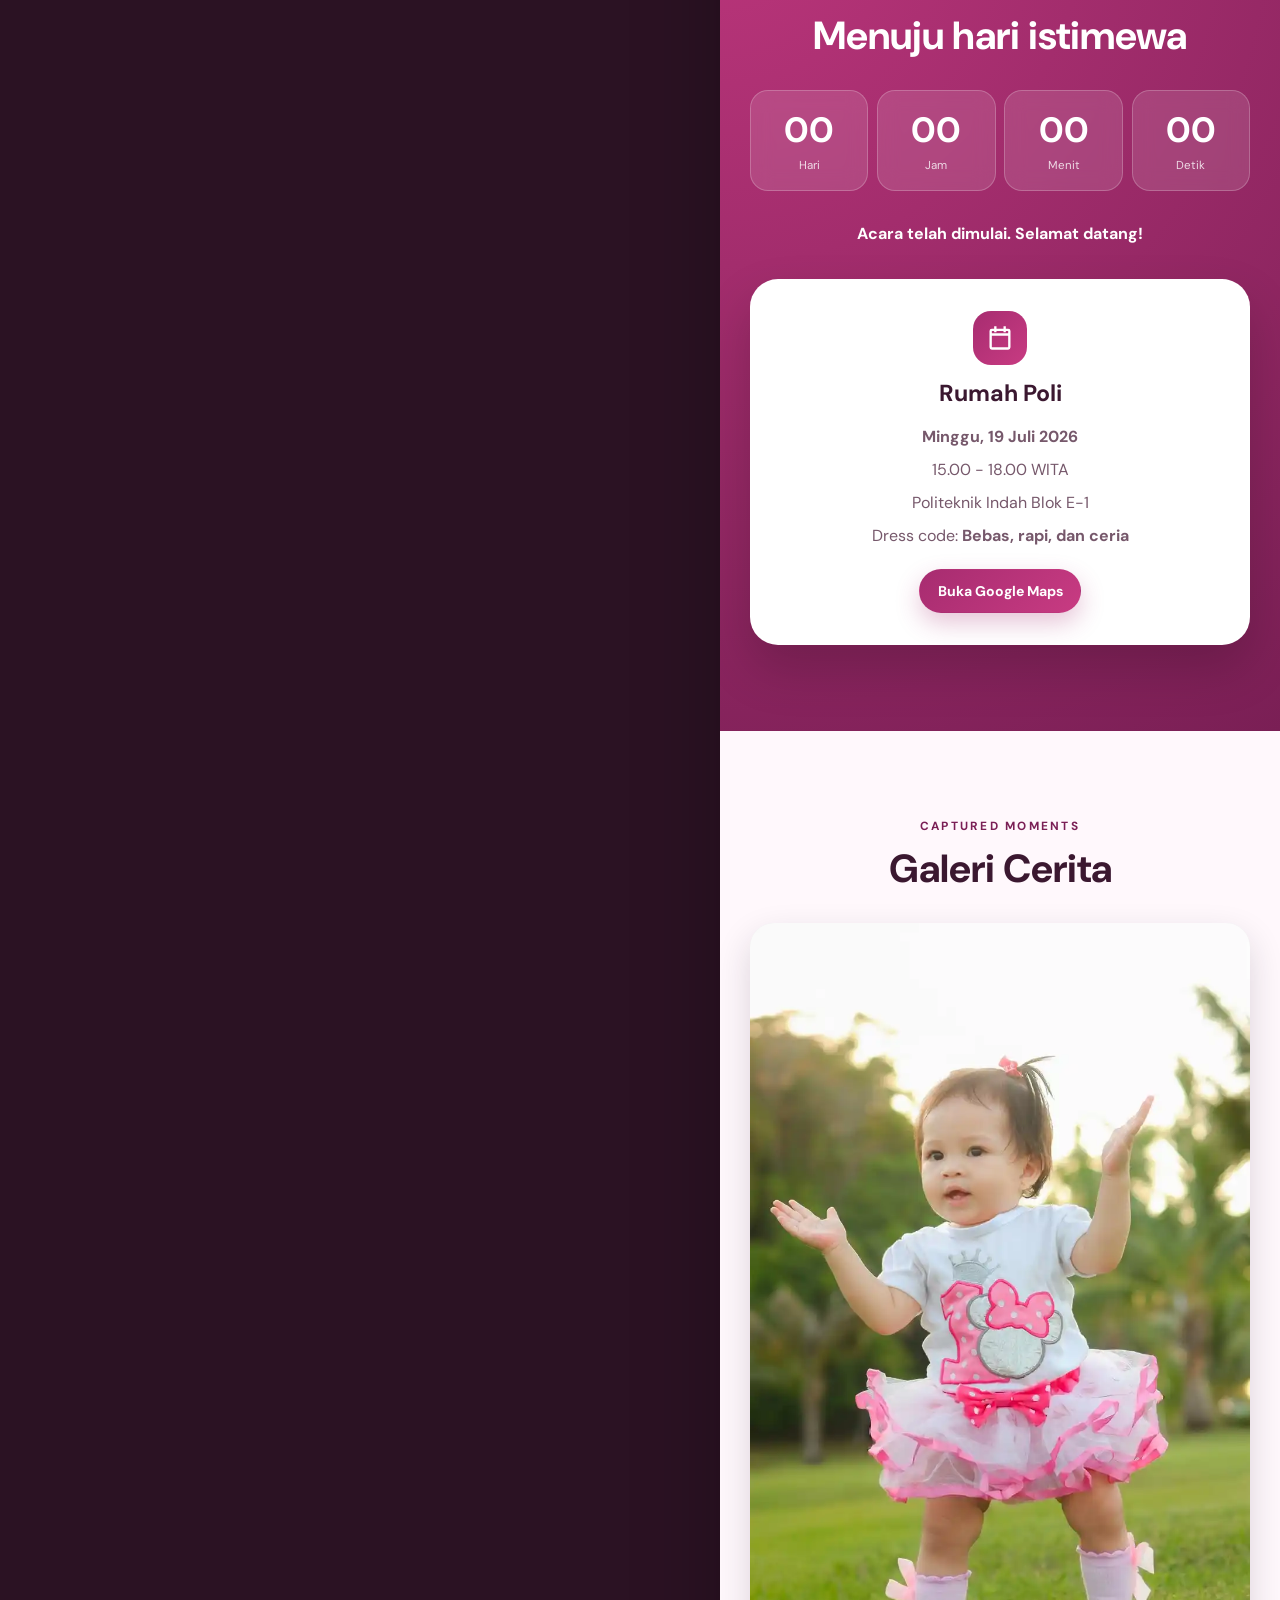
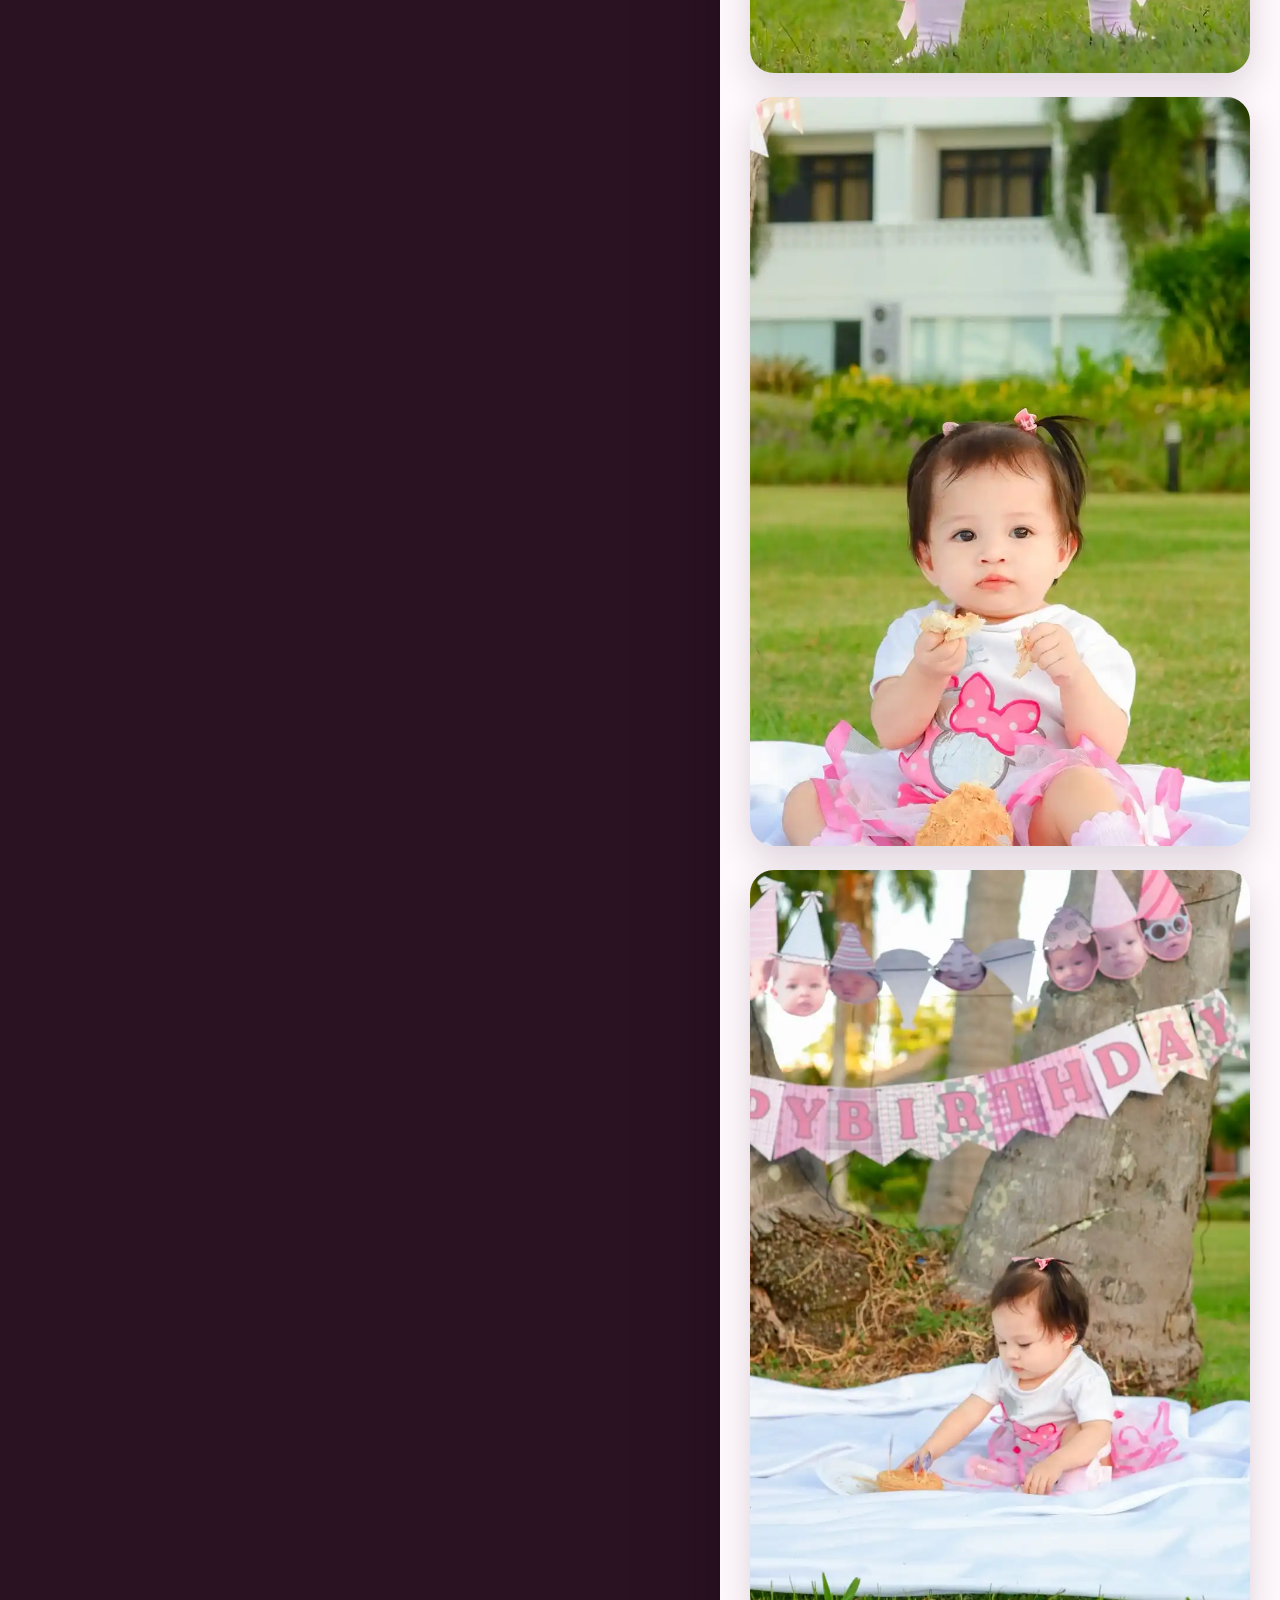
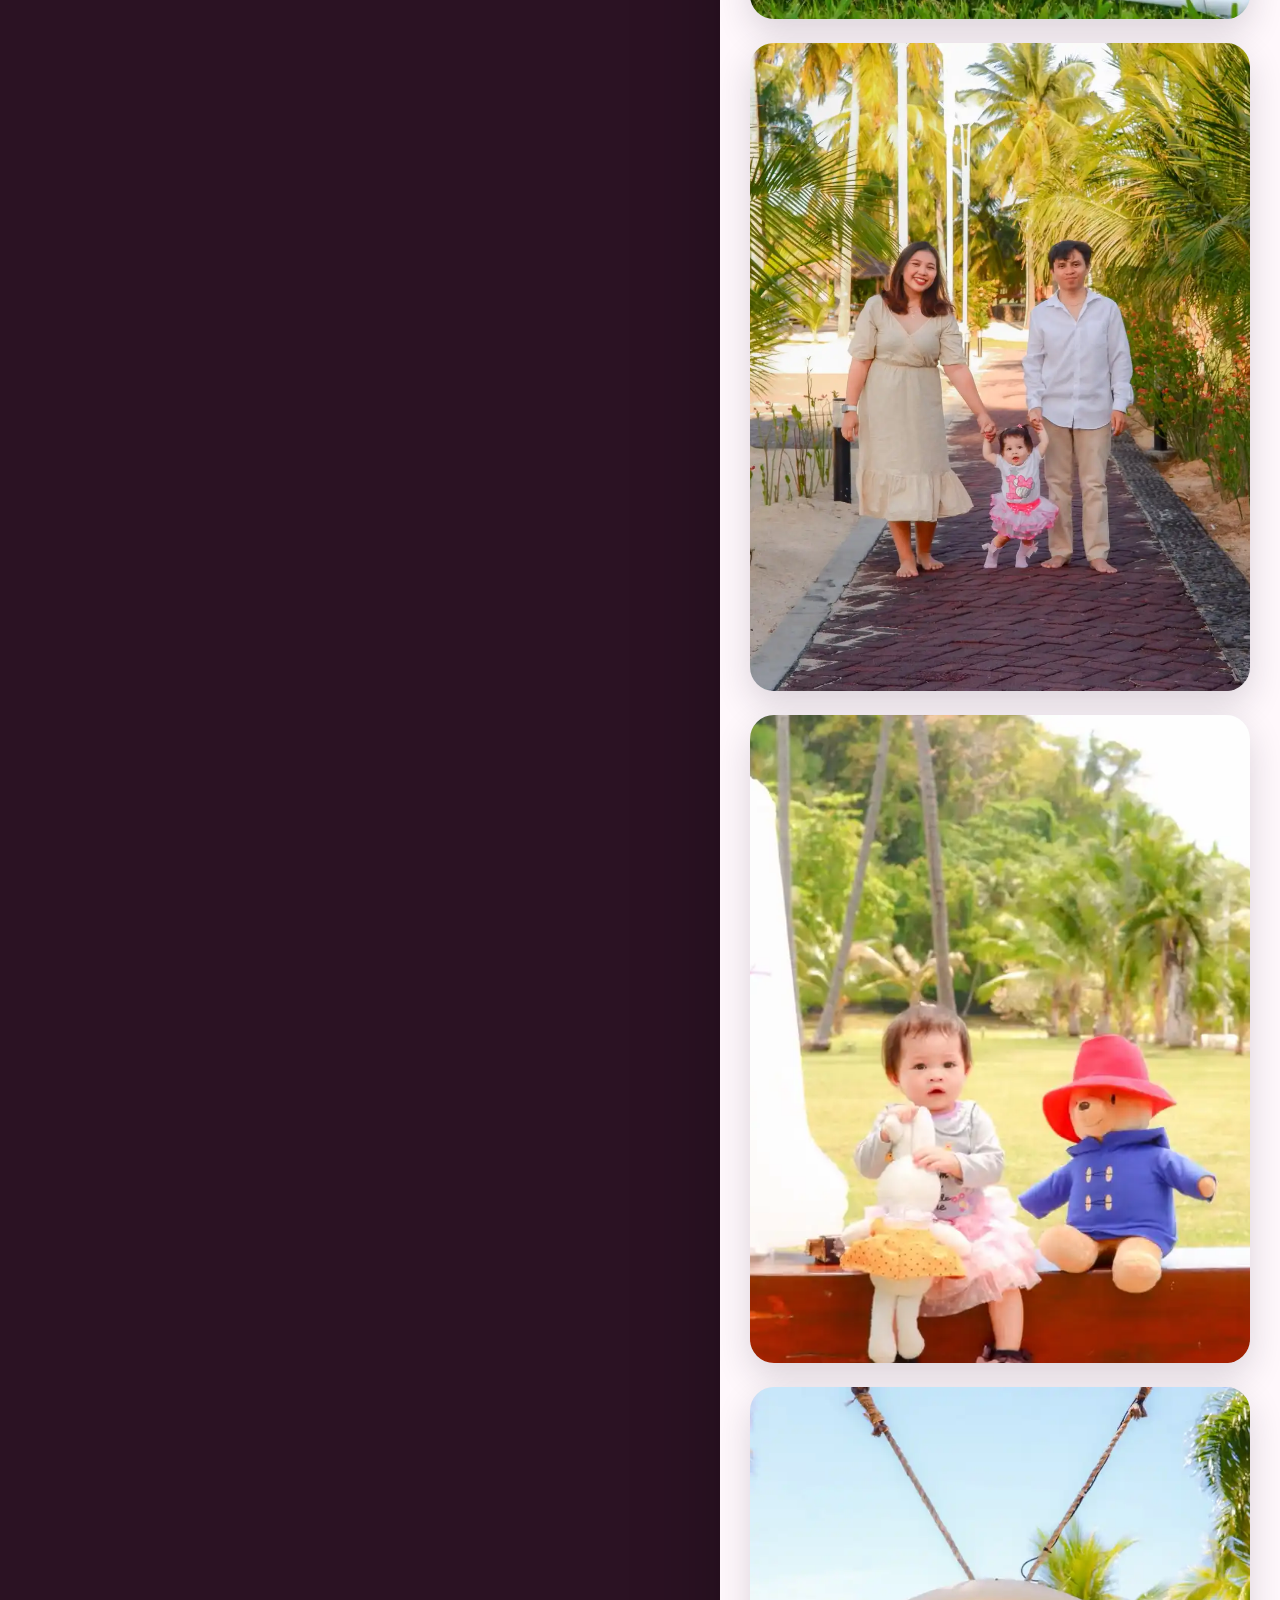
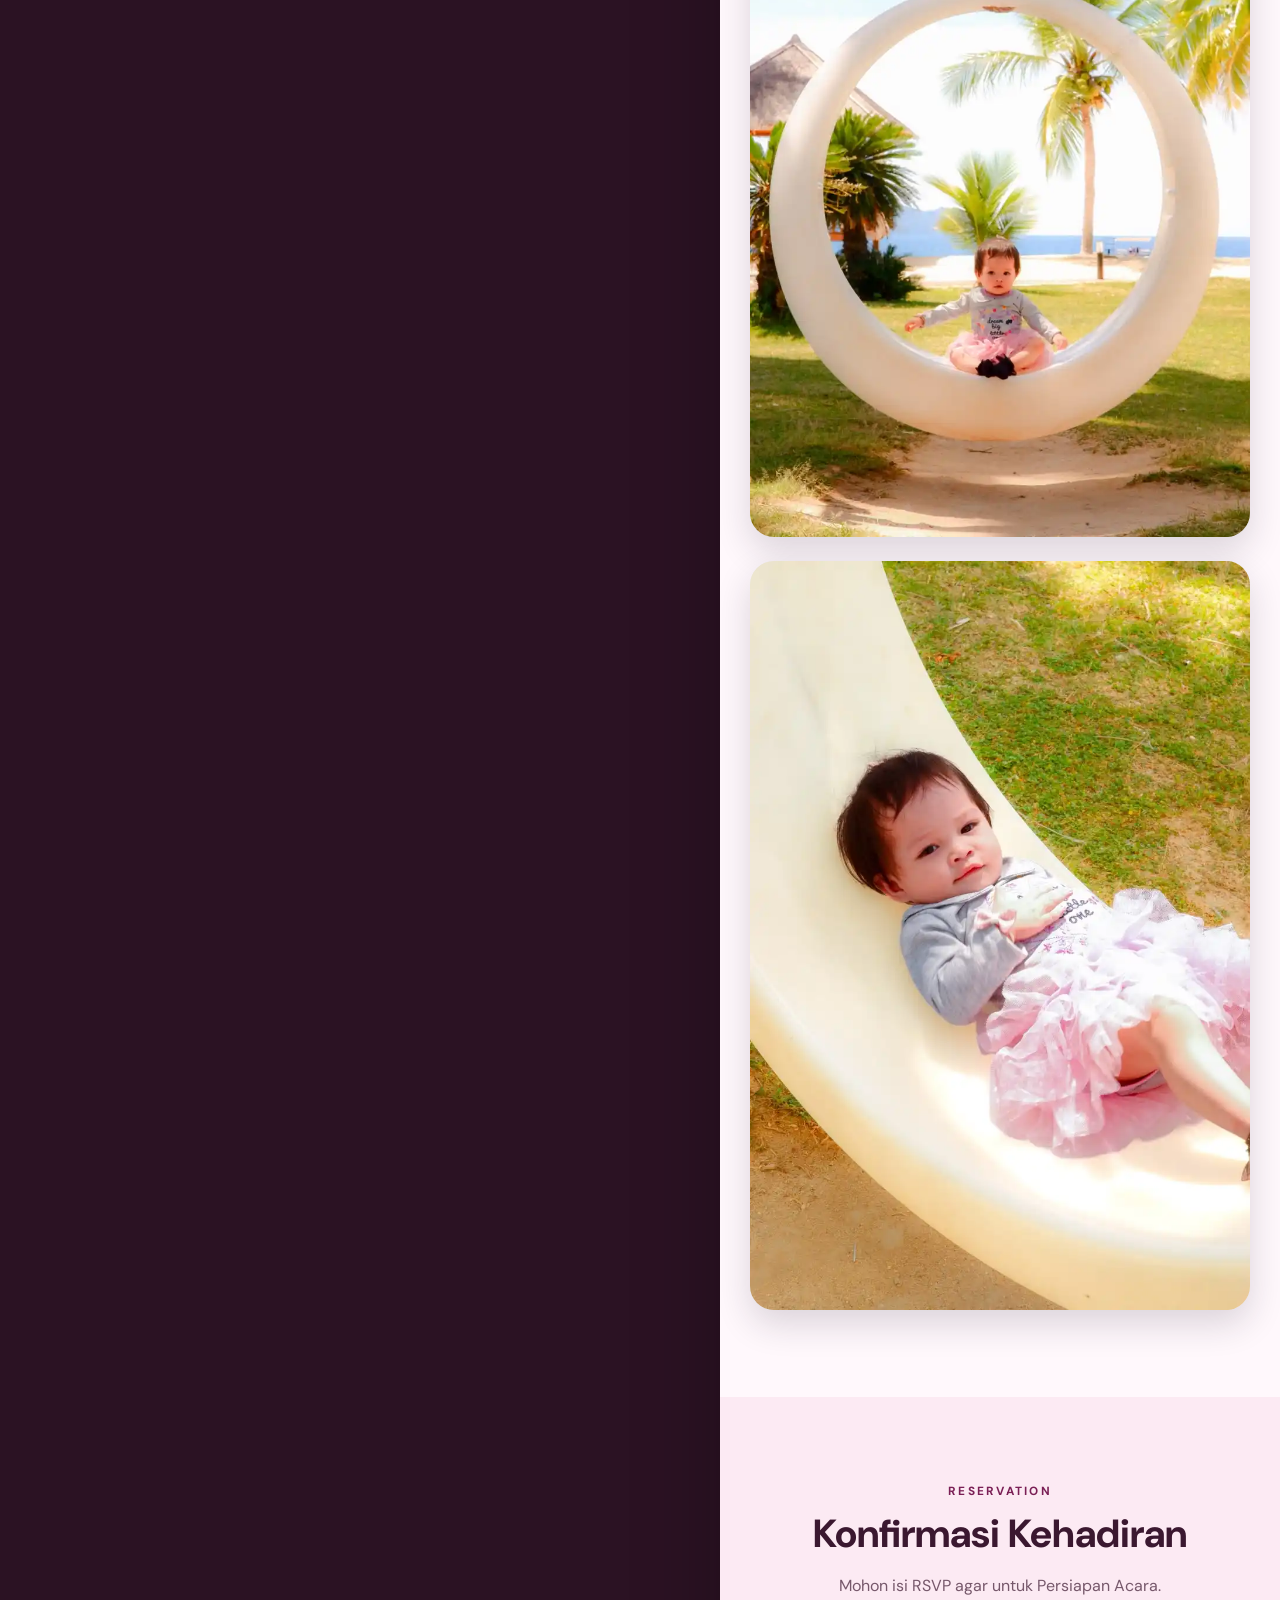
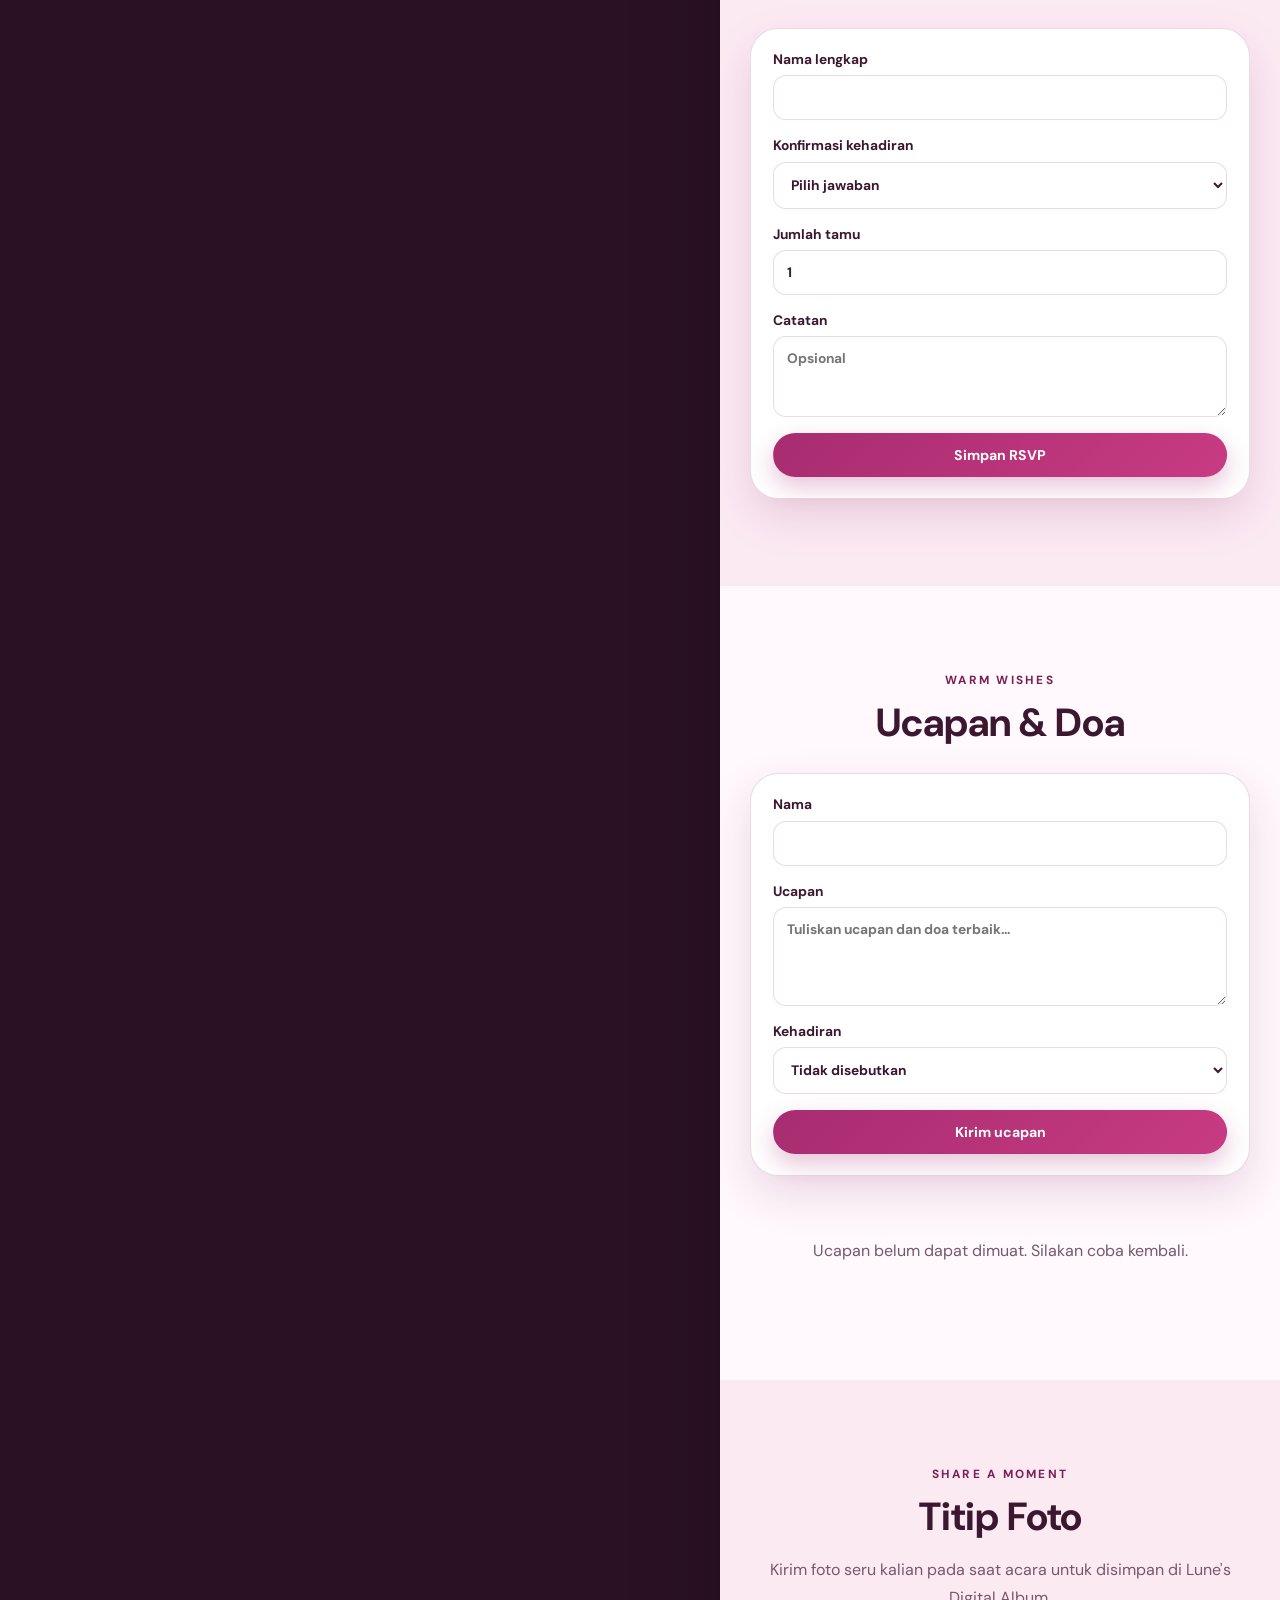
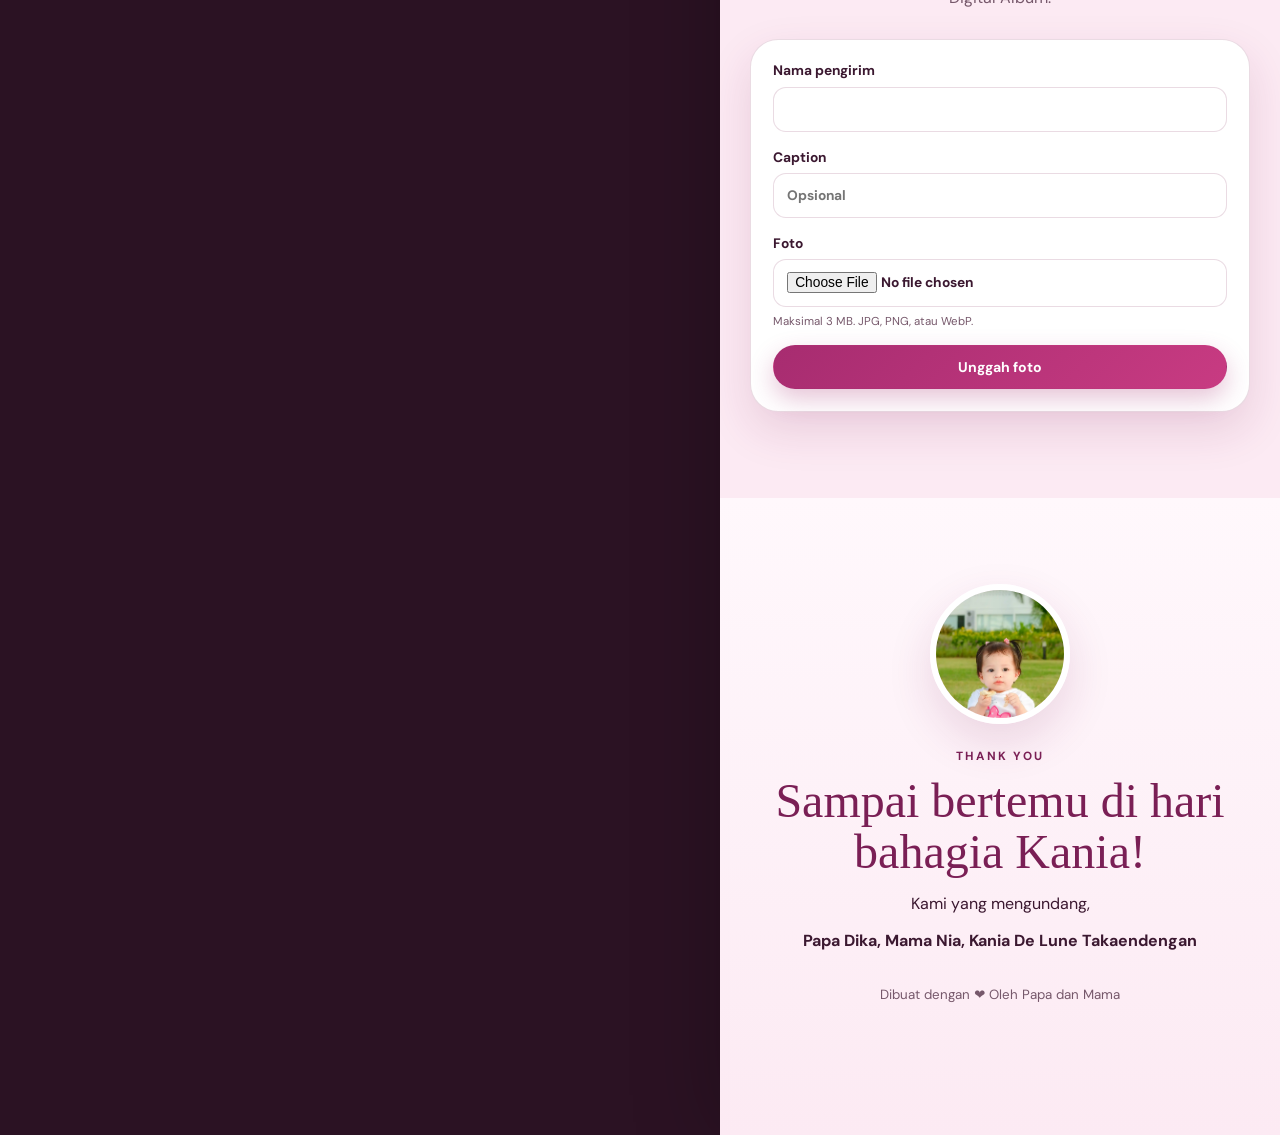
==== commit c952f013: "change narations" ====
--- a/frontend/index.html
+++ b/frontend/index.html
@@ -235,7 +235,7 @@
           <div class="text-center">
             <p class="eyebrow">Reservation</p>
             <h2 class="section-title">Konfirmasi Kehadiran</h2>
-            <p class="section-description">Mohon isi RSVP agar persiapan acara dapat dilakukan dengan baik.</p>
+            <p class="section-description">Mohon isi RSVP agar untuk Persiapan Acara.</p>
           </div>
           <form id="rsvp-form" class="form-card">
             <label>Nama lengkap<input name="name" type="text" maxlength="80" required autocomplete="name"></label>
@@ -289,7 +289,7 @@
           <div class="text-center">
             <p class="eyebrow">Share a moment</p>
             <h2 class="section-title">Titip Foto</h2>
-            <p class="section-description">Kirim foto kebersamaan untuk disimpan di Google Drive. Foto baru tampil setelah disetujui.</p>
+            <p class="section-description">Kirim foto seru kalian pada saat acara untuk disimpan di Lune's Digital Album.</p>
           </div>
           <form id="upload-form" class="form-card">
             <label>Nama pengirim<input name="name" type="text" maxlength="80" required></label>
@@ -319,9 +319,10 @@
         <img class="closing-image" data-portrait-image data-fallback="./assets/images/portrait.svg" src="./assets/images/portrait.svg" alt="Potret yang berulang tahun">
         <p class="eyebrow">Thank you</p>
         <h2 class="script-title" data-closing-message>Sampai bertemu di hari bahagia!</h2>
-        <p>Kehadiran Anda akan membuat perayaan ini semakin berkesan.</p>
+        <p>Kami yang mengundang,</p>
+        <strong>Papa Dika, Mama Nia, </strong>
         <strong data-celebrant-name>Kania De Lune Takaendengan</strong>
-        <small>Dibuat dengan hangat untuk momen istimewa.</small>
+        <small>Dibuat dengan &#10084; Oleh Papa dan Mama</small>
       </footer>
     </main>
   </div>
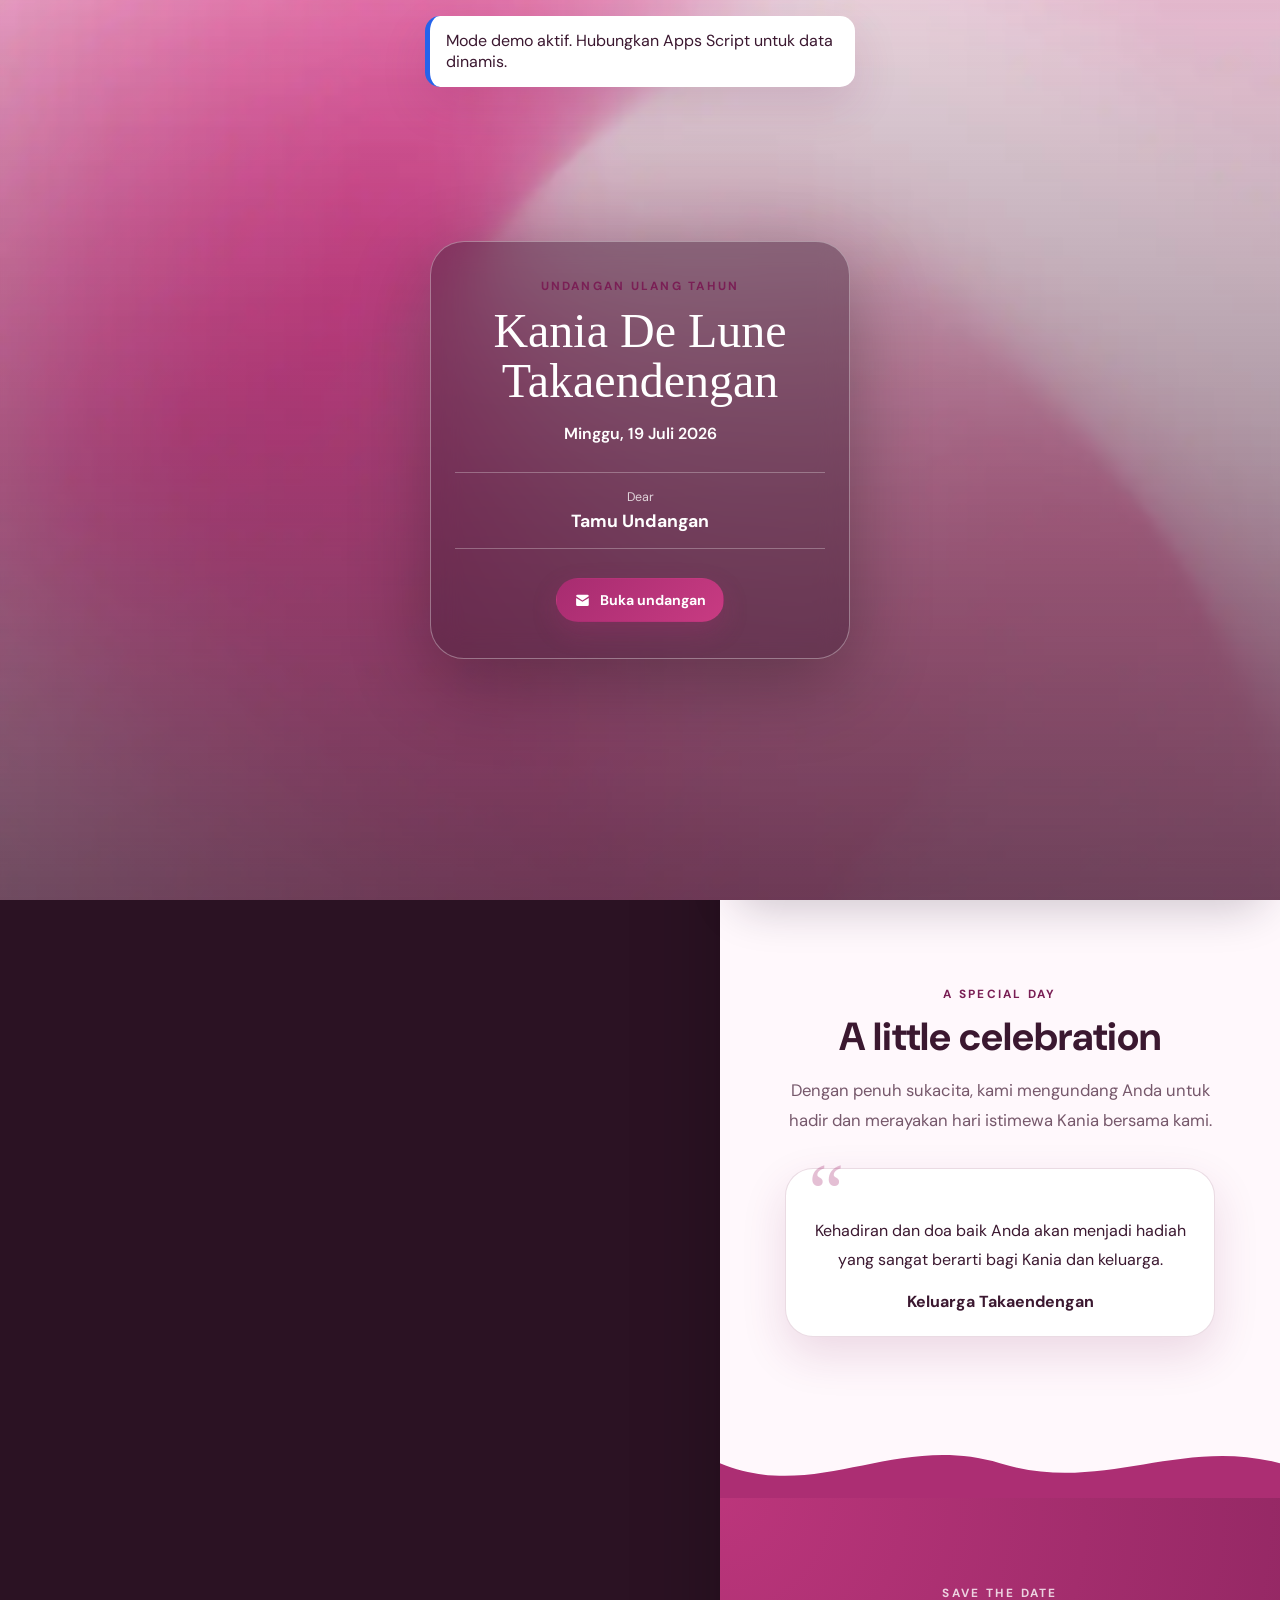
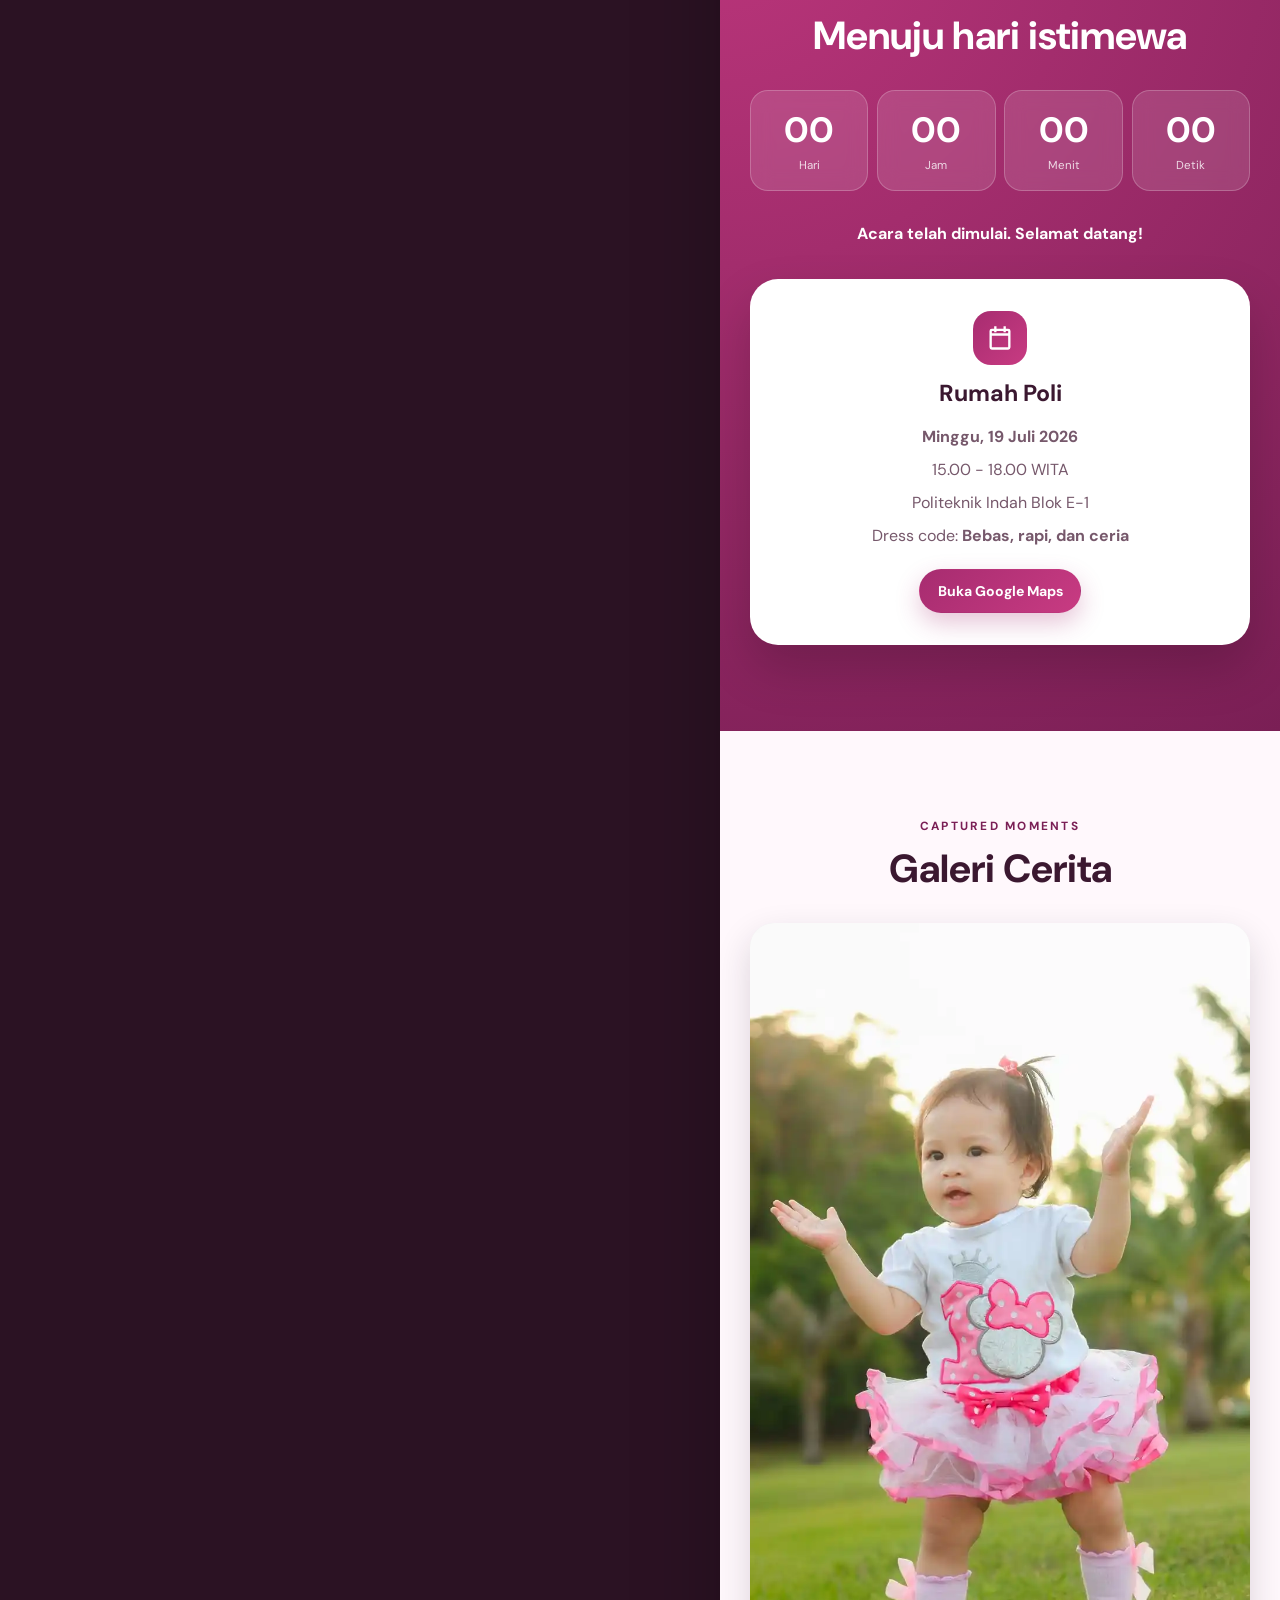
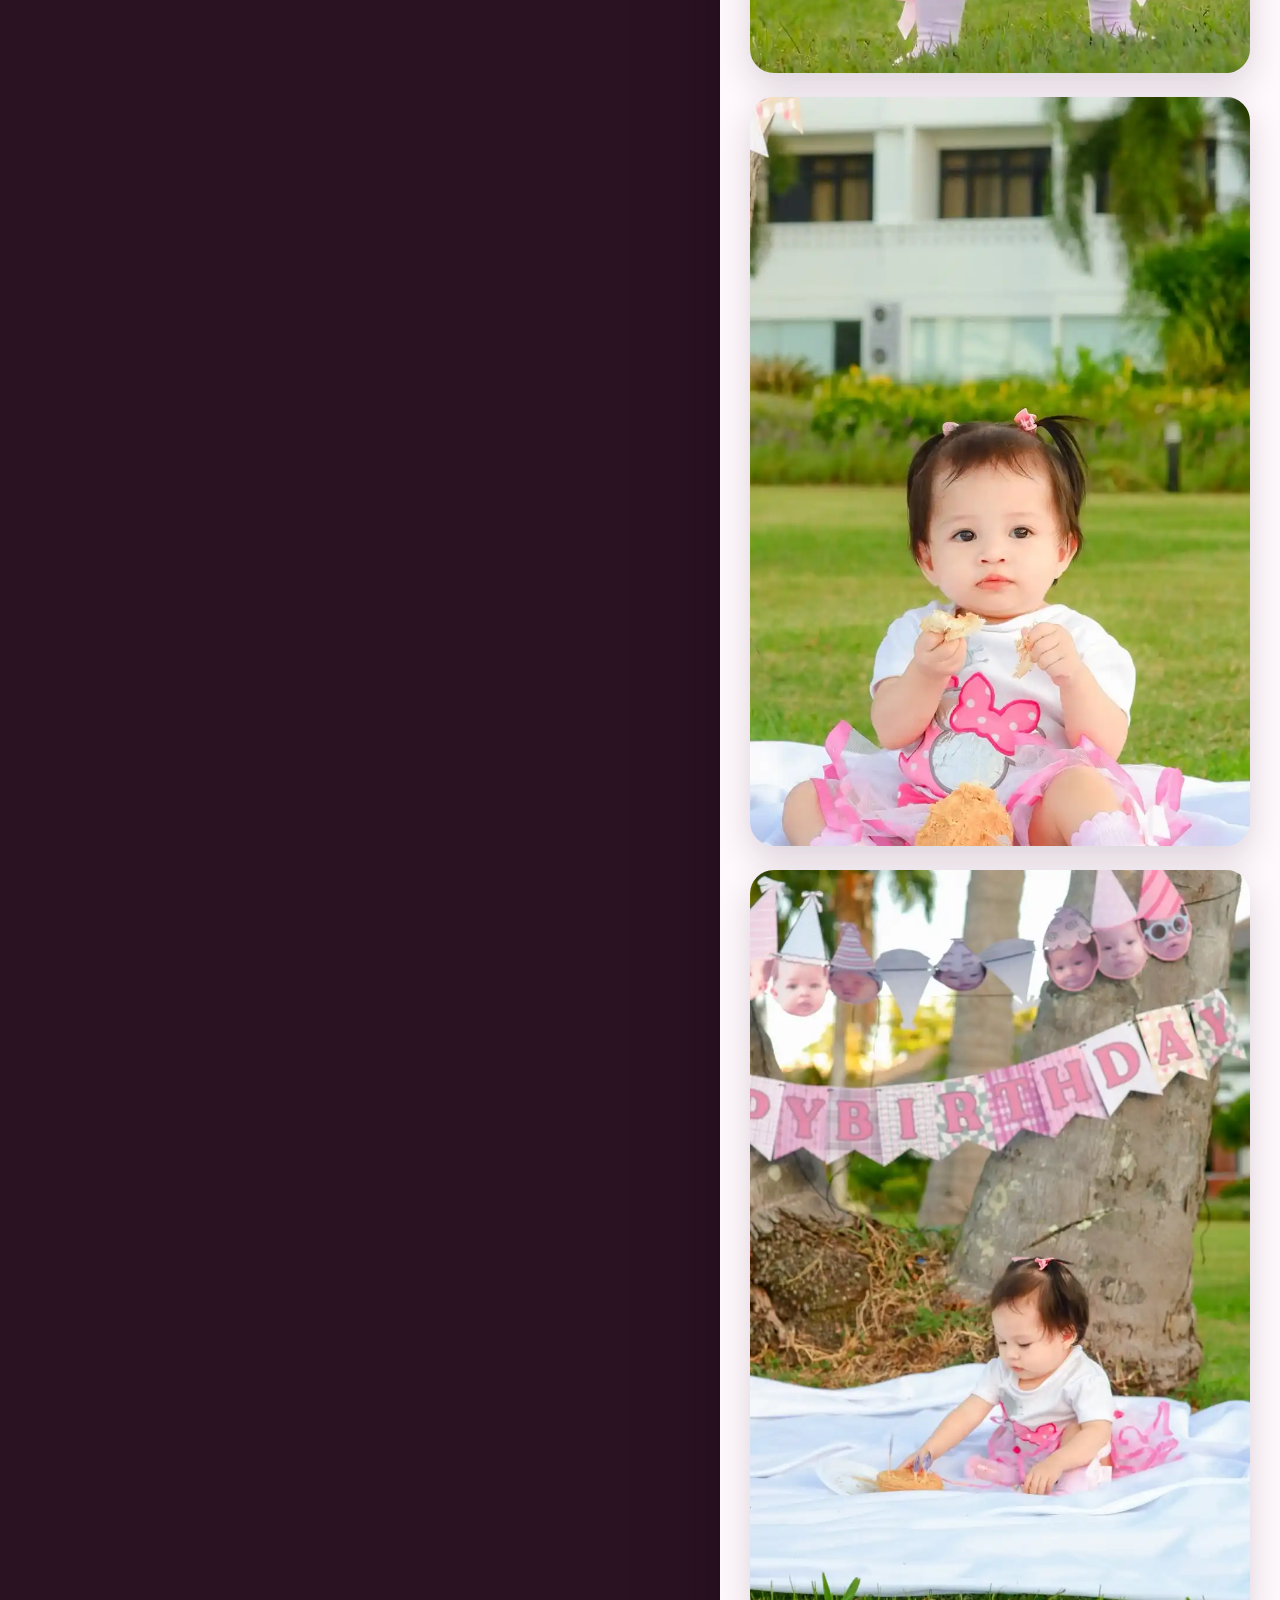
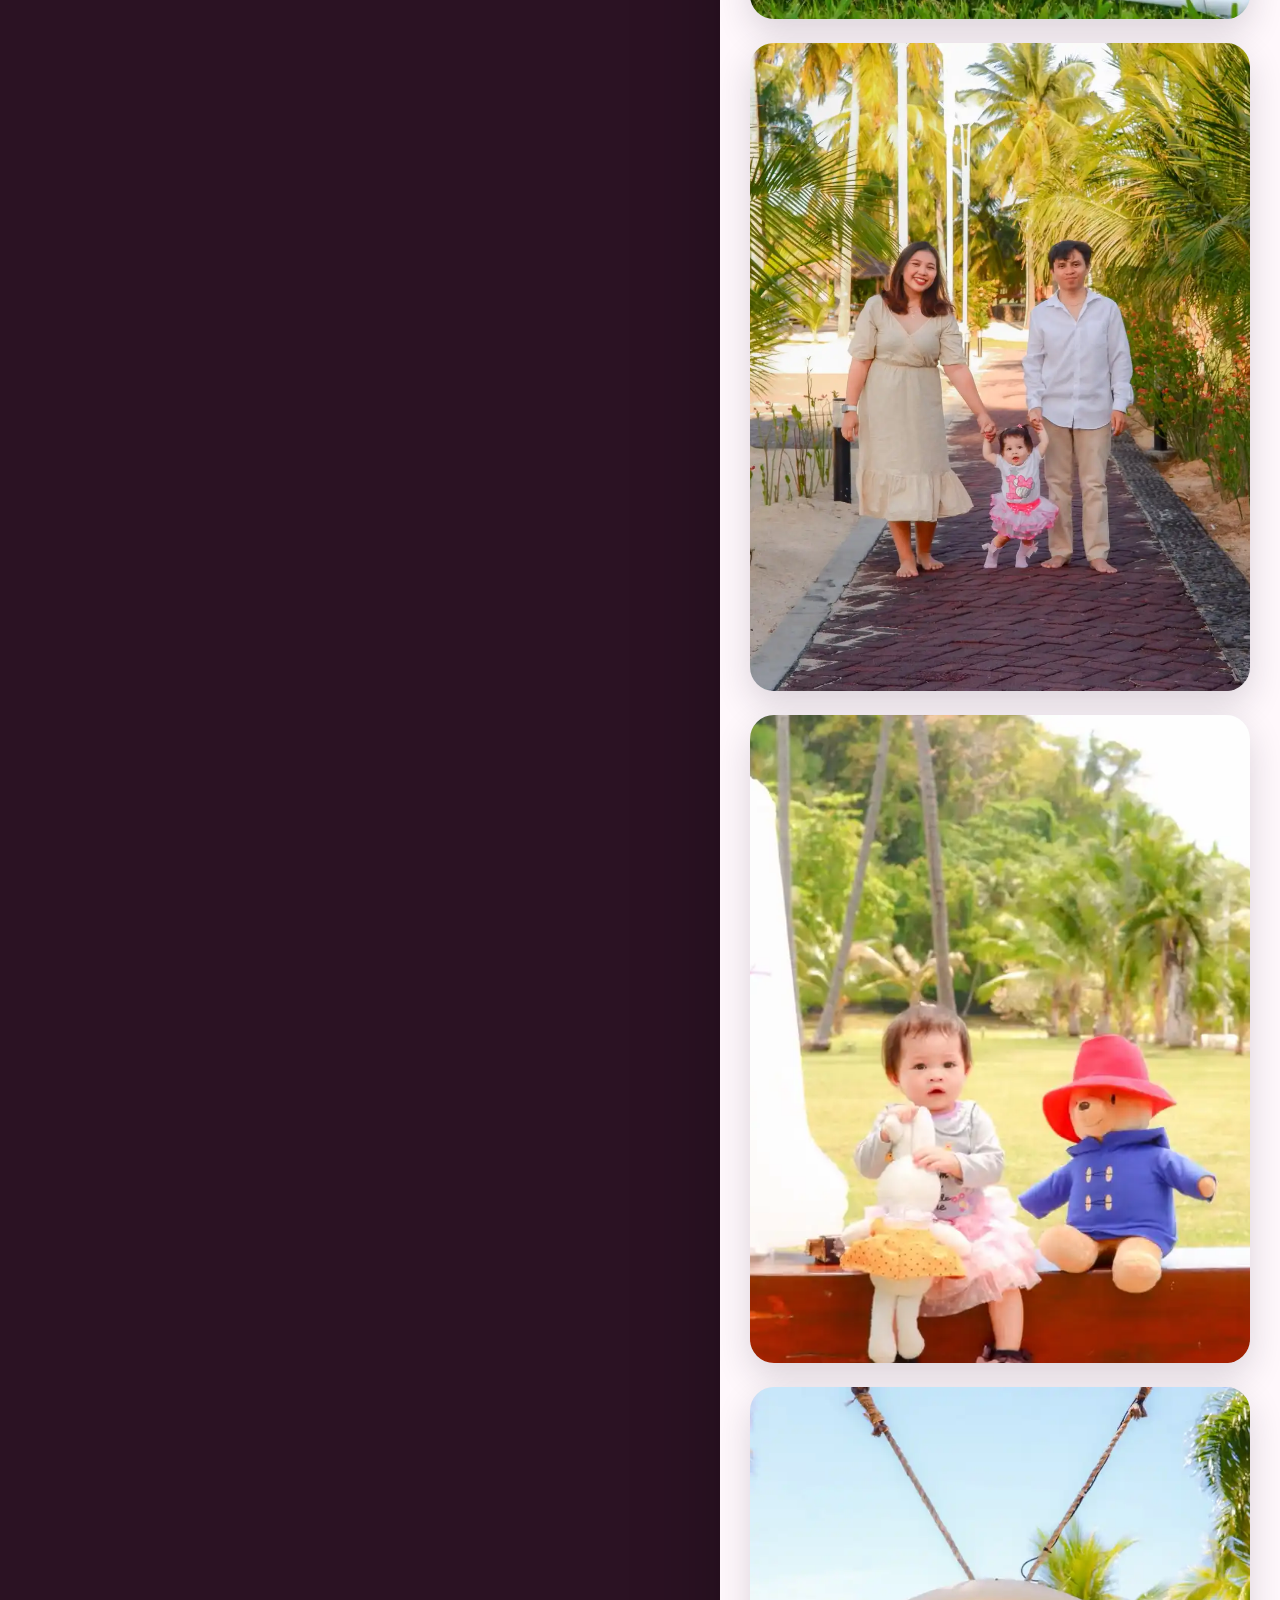
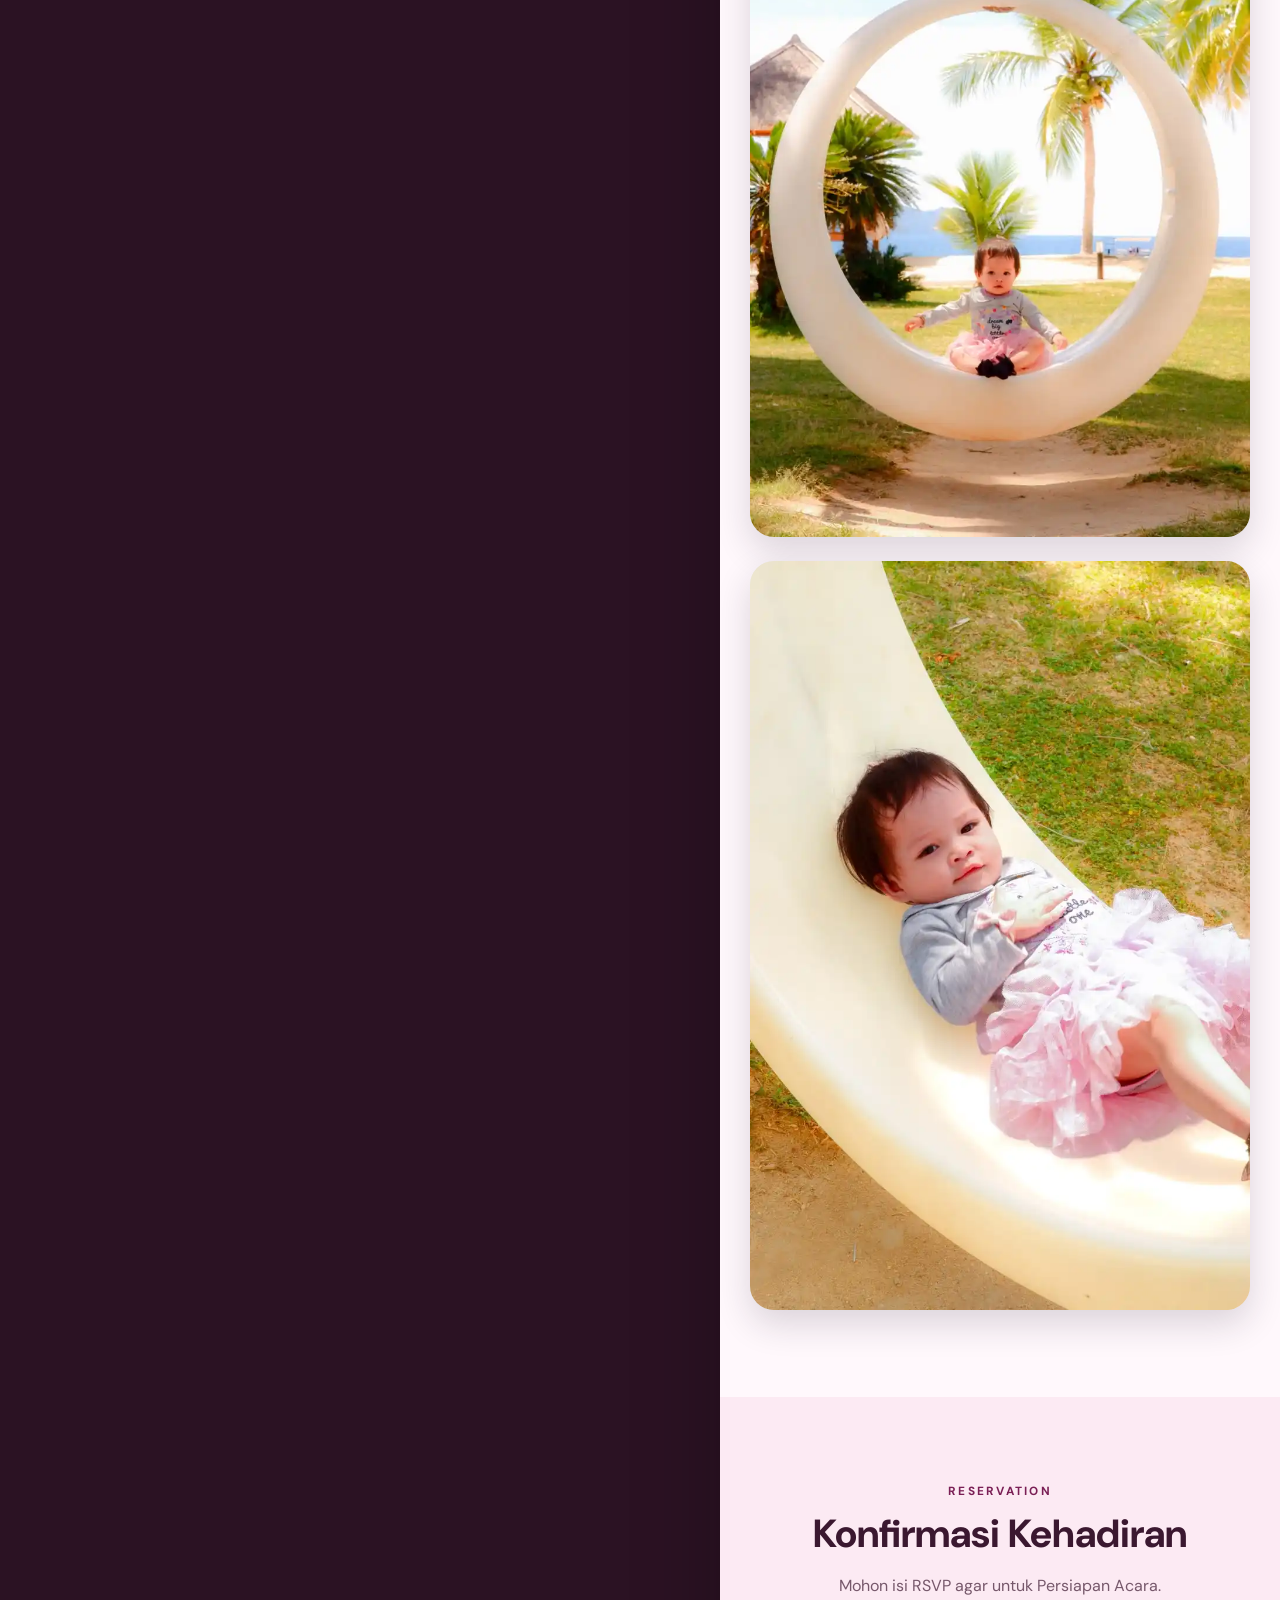
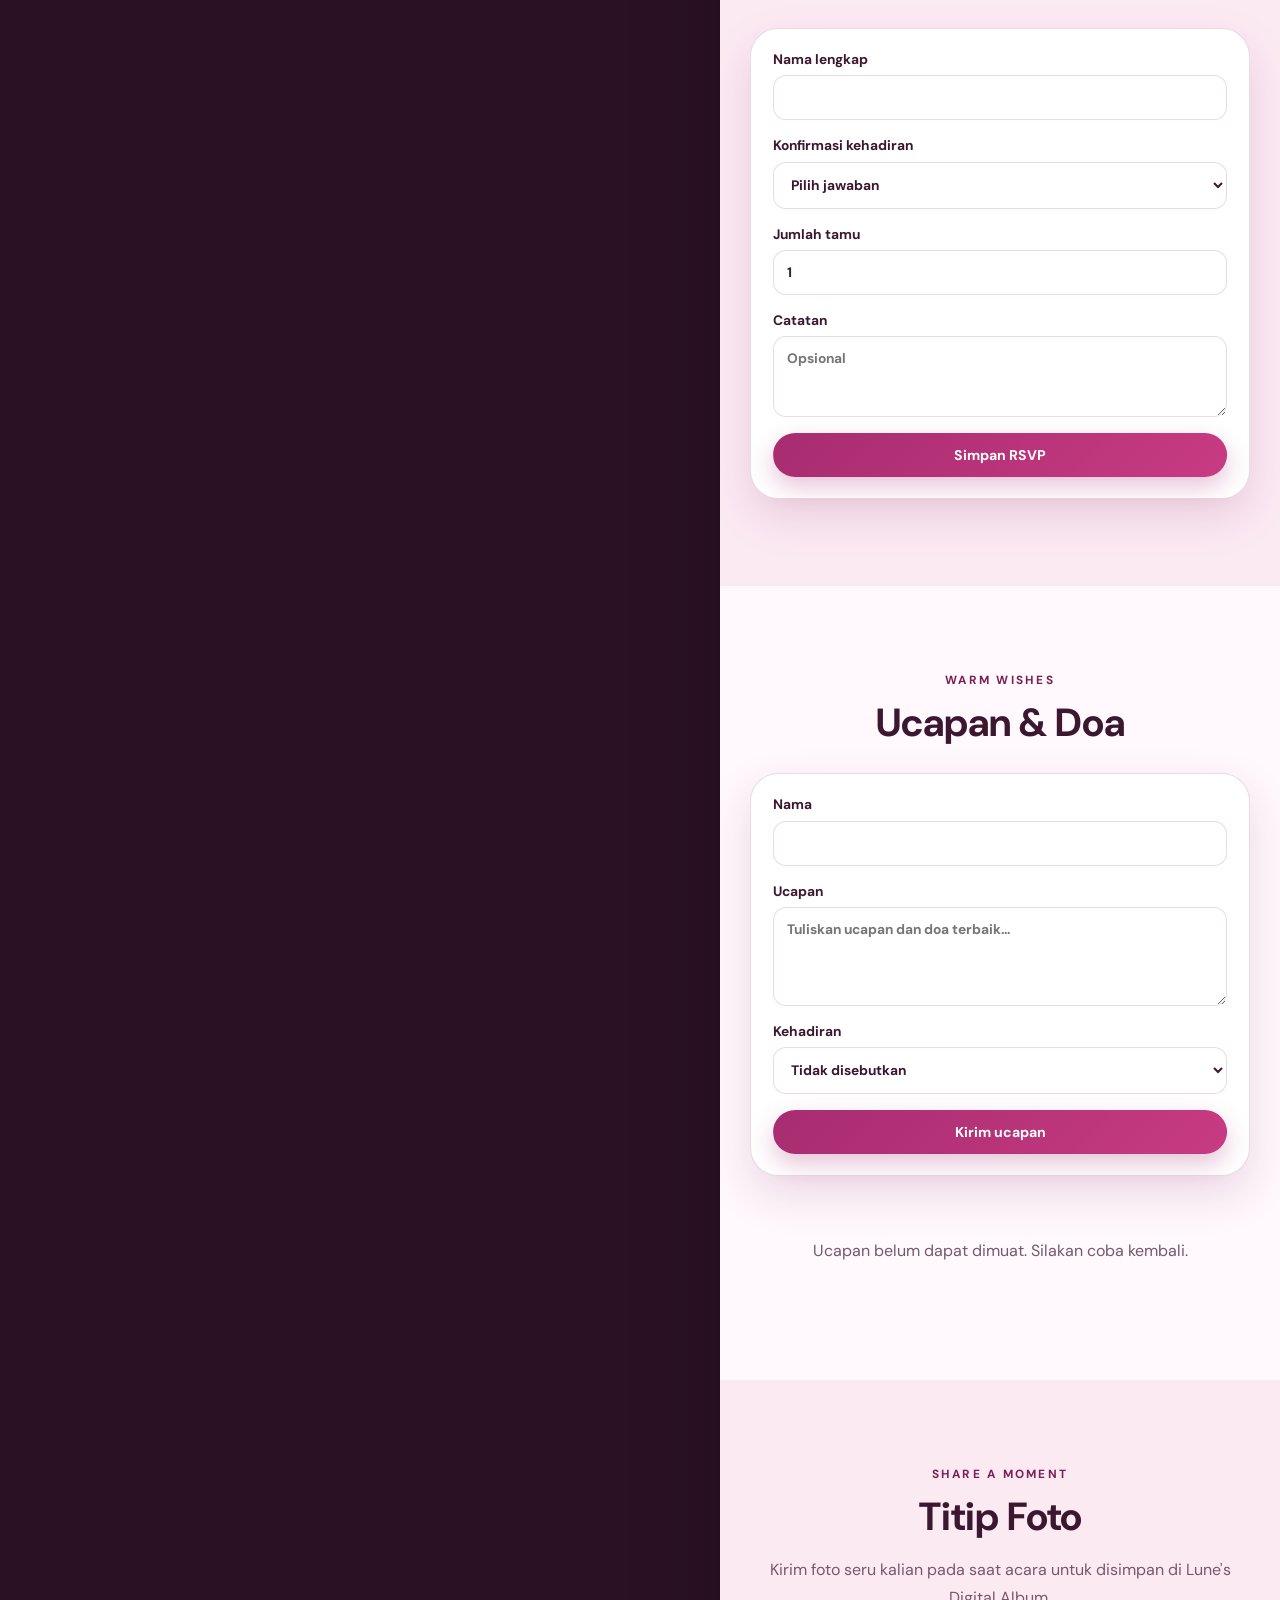
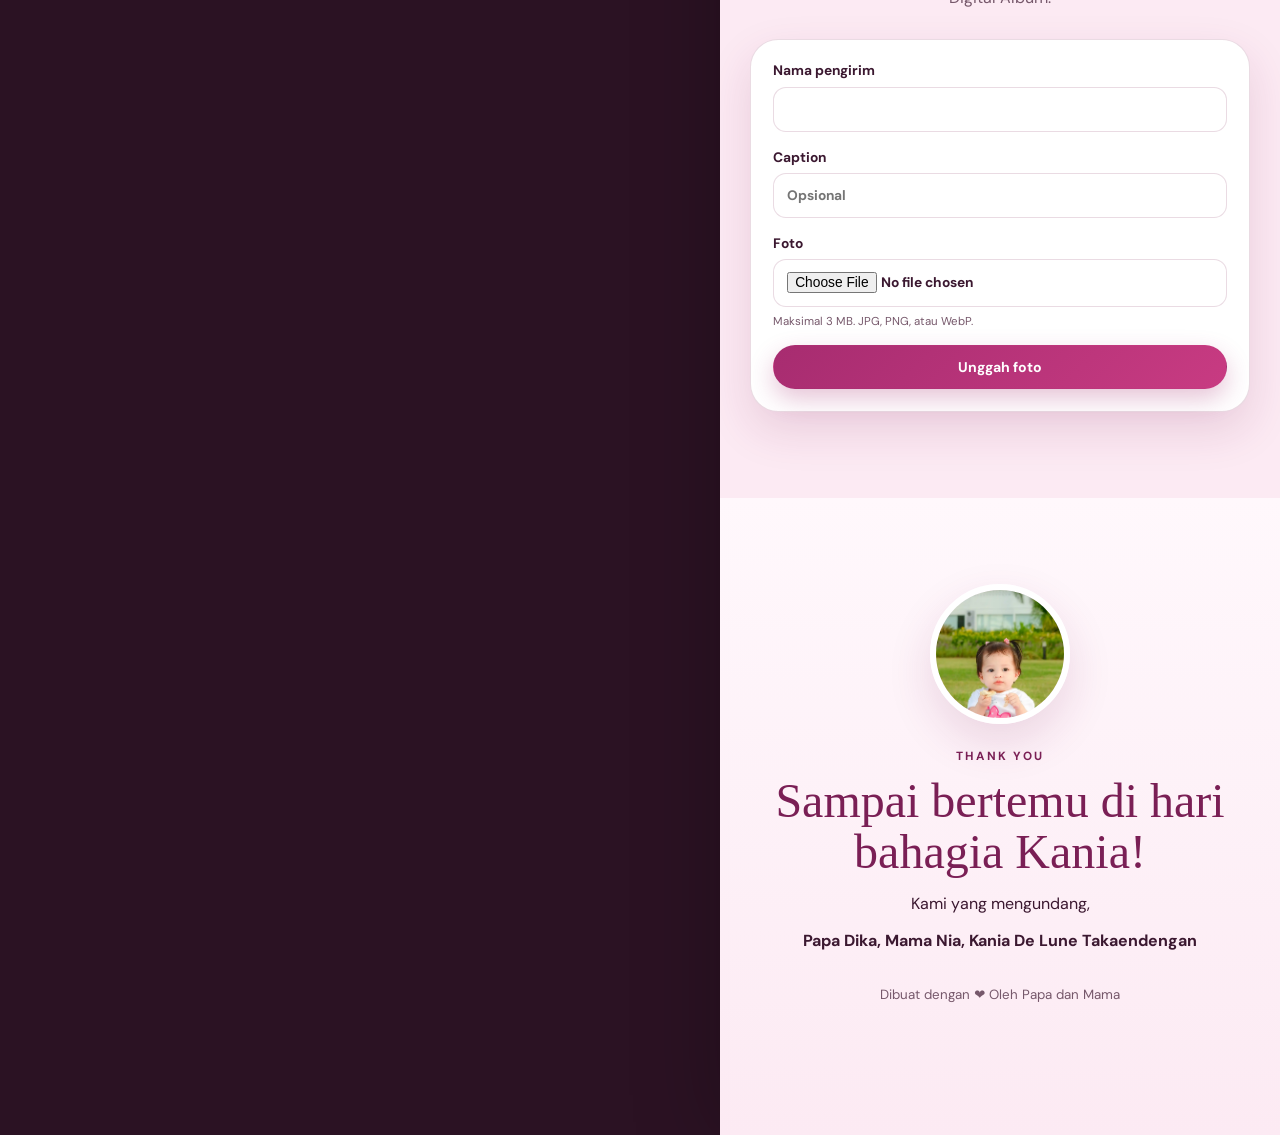
==== commit 54b8043f: "edited yth" ====
--- a/frontend/index.html
+++ b/frontend/index.html
@@ -39,7 +39,7 @@
       <h1 id="cover-title" class="script-title" data-celebrant-name>Kania De Lune Takaendengan</h1>
       <p class="cover-date" data-date-label>Minggu, 19 Juli 2026</p>
       <div class="guest-box">
-        <span>Kepada Yth.</span>
+        <span>Dear</span>
         <strong data-guest-name>Tamu Undangan</strong>
       </div>
       <button id="open-invitation" class="button button-primary" type="button">
